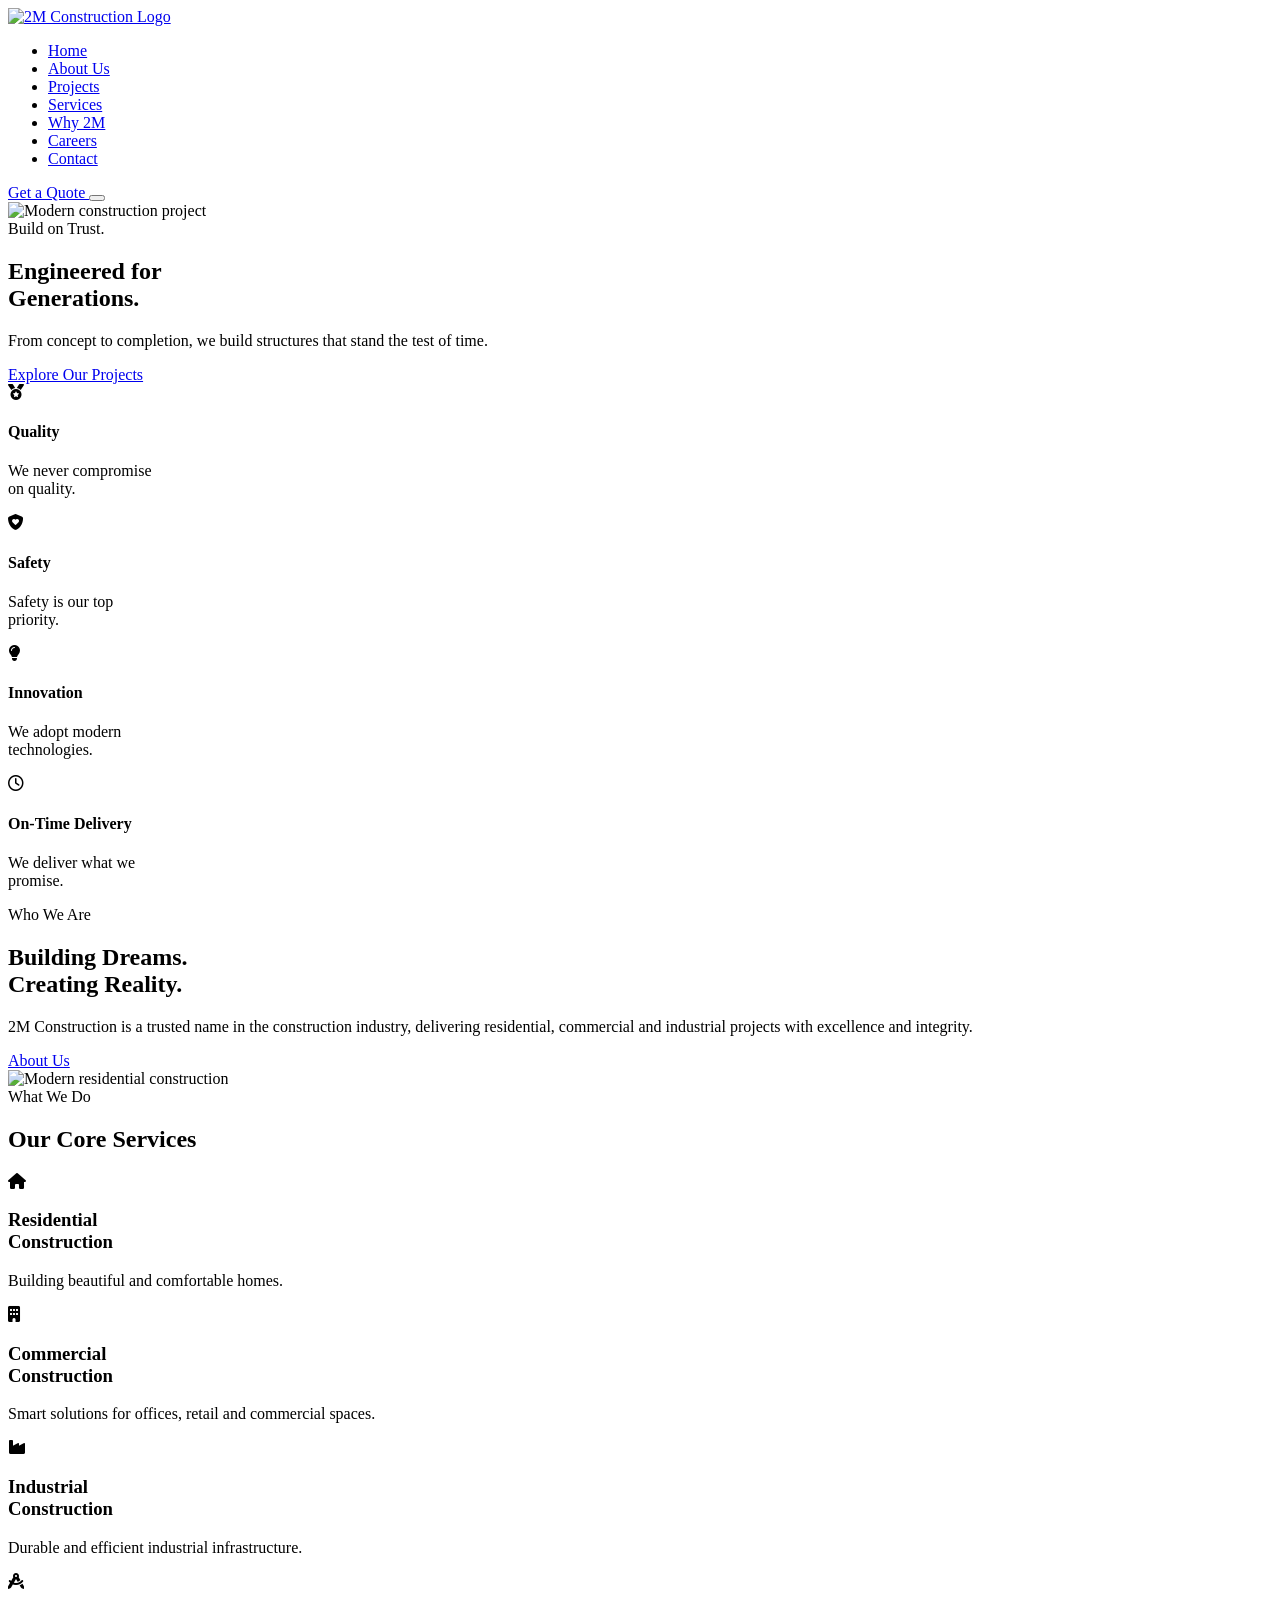
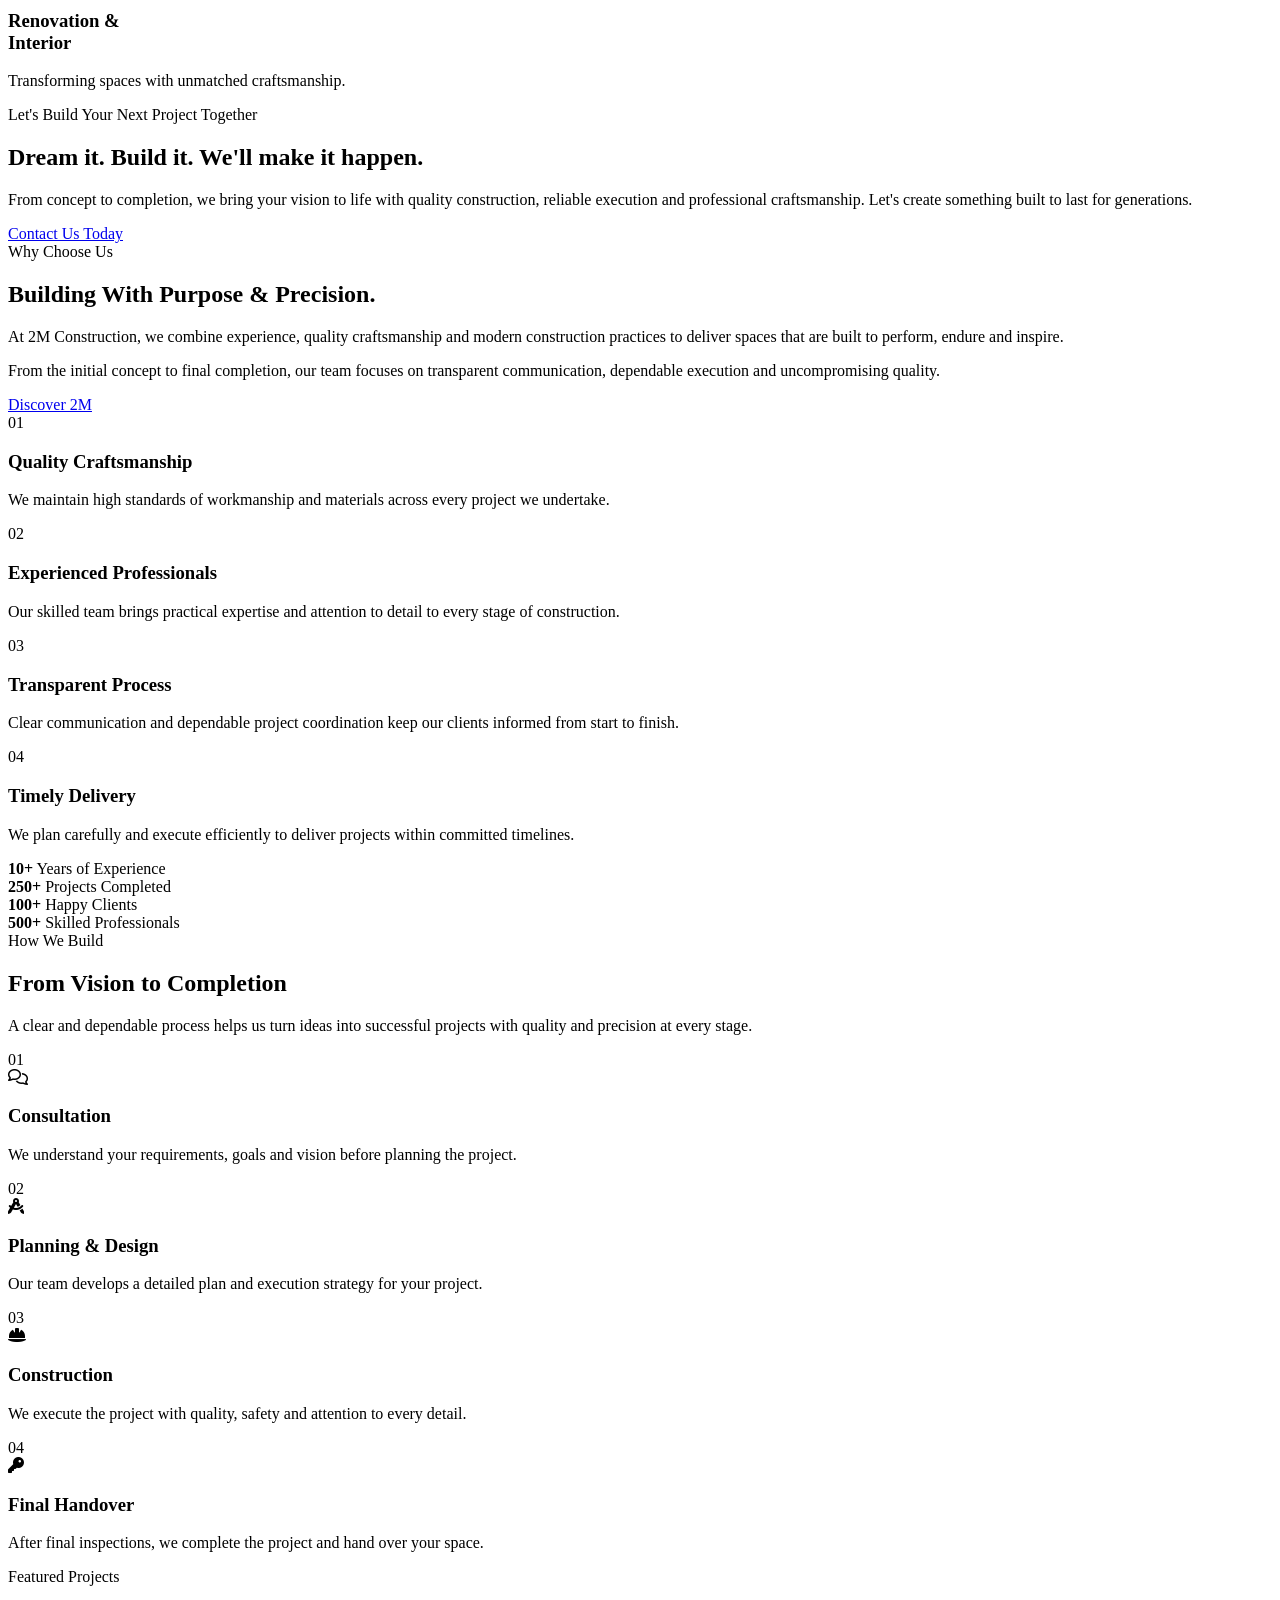
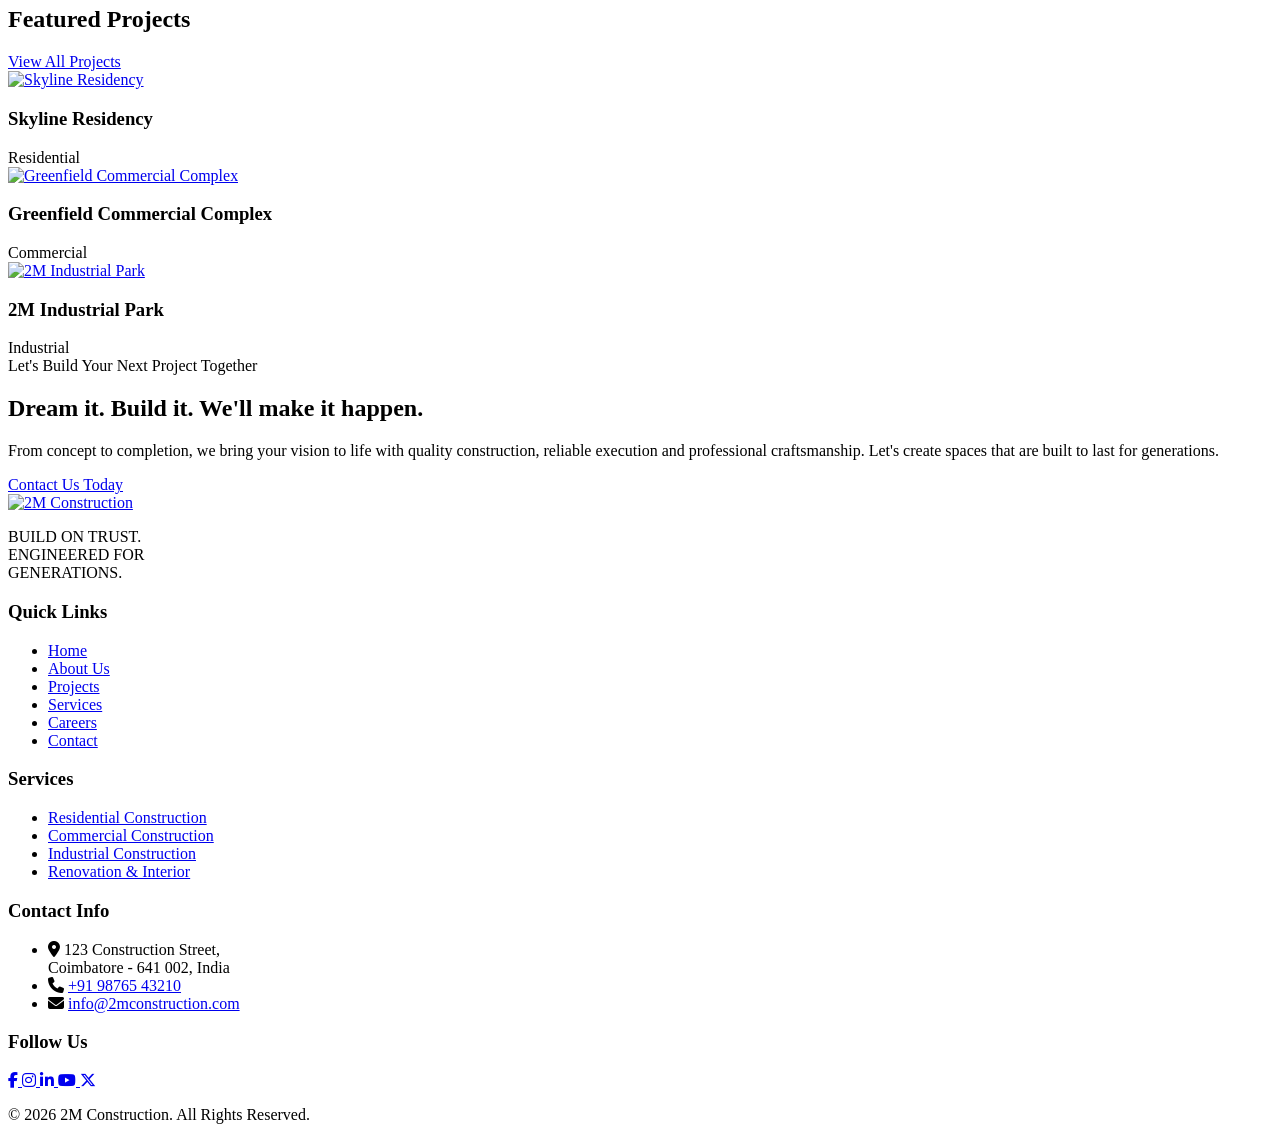
==== index.html @ 13193ca8 "Add files via upload" ====
<!DOCTYPE html>
<html lang="en">

<head>
    <meta charset="UTF-8">

    <meta name="viewport" content="width=device-width, initial-scale=1.0">

    <meta name="description" content="2M Construction - Building strong foundations for a better future.">

    <meta name="keywords"
        content="construction, residential construction, commercial construction, industrial construction">

    <meta name="author" content="2M Construction">

    <title>2M Construction</title>

    <!-- Google Font -->
    <link rel="preconnect" href="https://fonts.googleapis.com">
    <link rel="preconnect" href="https://fonts.gstatic.com" crossorigin>

    <link href="https://fonts.googleapis.com/css2?family=Manrope:wght@400;500;600;700;800&display=swap"
        rel="stylesheet">

    <link rel="icon" type="image/png" href="images/logo.png">

    <!-- Font Awesome -->
    <link rel="stylesheet" href="https://cdnjs.cloudflare.com/ajax/libs/font-awesome/6.7.2/css/all.min.css">

    <!-- Main CSS -->
    <link rel="stylesheet" href="css/style.css">

</head>

<body>

    <!-- =========================================================
     HOME HEADER
========================================================= -->

    <header class="site-header home-header" id="siteHeader">

        <div class="container header-container">

            <!-- Logo -->
            <a href="index.html" class="site-logo" aria-label="2M Construction Home">
                <img src="images/logo.png" alt="2M Construction Logo">
            </a>

            <!-- Desktop Navigation -->
            <nav class="main-navigation" aria-label="Main Navigation">

                <ul class="nav-menu">

                    <li>
                        <a href="index.html" class="active">Home</a>
                    </li>

                    <li>
                        <a href="about.html">About Us</a>
                    </li>

                    <li>
                        <a href="projects.html">Projects</a>
                    </li>

                    <li>
                        <a href="services.html">Services</a>
                    </li>

                    <li>
                        <a href="why-us.html">Why 2M</a>
                    </li>

                    <li>
                        <a href="careers.html">Careers</a>
                    </li>

                    <li>
                        <a href="contact.html">Contact</a>
                    </li>

                </ul>

            </nav>


            <!-- Header Actions -->
            <div class="header-actions">
                <a href="get-quote.html" class="header-quote-btn">
                    Get a Quote
                </a>

                <!-- Mobile Toggle -->
                <button class="menu-toggle" id="menuToggle" type="button" aria-label="Open navigation"
                    aria-expanded="false">
                    <span></span>
                    <span></span>
                    <span></span>
                </button>
            </div>

        </div>

    </header>

    <!-- =========================================================
     HOME HERO
========================================================= -->

    <section class="home-hero">

        <!-- Background Image -->
        <div class="hero-background">
            <img src="images/hero-construction.jpg" alt="Modern construction project" class="hero-bg-image">
        </div>

        <!-- Dark overlay -->
        <div class="hero-overlay"></div>


        <div class="container hero-container">

            <!-- Hero Content -->
            <div class="hero-content">

                <span class="hero-eyebrow">
                    Build on Trust.
                </span>

                <h1>
                    Engineered for<br>
                    Generations.
                </h1>

                <p>
                    From concept to completion, we build
                    structures that stand the test of time.
                </p>

                <a href="projects.html" class="btn btn-primary hero-btn">
                    Explore Our Projects
                </a>

            </div>

        </div>


        <!-- =====================================================
         TRUST FEATURES
    ====================================================== -->

        <div class="hero-features">

            <div class="container hero-features-container">

                <!-- Feature 1 -->
                <div class="hero-feature">

                    <div class="hero-feature-icon">
                        <i class="fa-solid fa-medal"></i>
                    </div>

                    <div class="hero-feature-content">

                        <h4>Quality</h4>

                        <p>
                            We never compromise<br>
                            on quality.
                        </p>

                    </div>

                </div>


                <!-- Feature 2 -->
                <div class="hero-feature">

                    <div class="hero-feature-icon">
                        <i class="fa-solid fa-shield-heart"></i>
                    </div>

                    <div class="hero-feature-content">

                        <h4>Safety</h4>

                        <p>
                            Safety is our top<br>
                            priority.
                        </p>

                    </div>

                </div>


                <!-- Feature 3 -->
                <div class="hero-feature">

                    <div class="hero-feature-icon">
                        <i class="fa-solid fa-lightbulb"></i>
                    </div>

                    <div class="hero-feature-content">

                        <h4>Innovation</h4>

                        <p>
                            We adopt modern<br>
                            technologies.
                        </p>

                    </div>

                </div>


                <!-- Feature 4 -->
                <div class="hero-feature">

                    <div class="hero-feature-icon">
                        <i class="fa-regular fa-clock"></i>
                    </div>

                    <div class="hero-feature-content">

                        <h4>On-Time Delivery</h4>

                        <p>
                            We deliver what we<br>
                            promise.
                        </p>

                    </div>

                </div>

            </div>

        </div>

    </section>

    <!-- =========================================================
     WHO WE ARE
========================================================= -->

    <section class="about-intro-section">

        <div class="container">

            <div class="about-intro-grid">

                <!-- Left Content -->
                <div class="about-intro-content">

                    <span class="about-intro-subtitle">
                        Who We Are
                    </span>

                    <h2>
                        Building Dreams.<br>
                        Creating Reality.
                    </h2>

                    <p>
                        2M Construction is a trusted name in the
                        construction industry, delivering residential,
                        commercial and industrial projects with
                        excellence and integrity.
                    </p>

                    <a href="about.html" class="btn btn-primary">
                        About Us
                    </a>

                </div>


                <!-- Right Image -->
                <div class="about-intro-image">

                    <img src="images/about-home.jpg" alt="Modern residential construction">

                </div>

            </div>

        </div>

    </section>

    <!-- =========================================================
     CORE SERVICES
========================================================= -->

    <section class="core-services-section">

        <div class="container">

            <!-- Section Heading -->
            <div class="section-heading text-center">

                <span class="subtitle">
                    What We Do
                </span>

                <h2>
                    Our Core Services
                </h2>

            </div>


            <!-- Services Grid -->
            <div class="services-grid">


                <!-- Residential -->
                <div class="service-card">

                    <div class="service-icon">
                        <i class="fa-solid fa-house"></i>
                    </div>

                    <h3>
                        Residential<br>
                        Construction
                    </h3>

                    <p>
                        Building beautiful and
                        comfortable homes.
                    </p>

                </div>


                <!-- Commercial -->
                <div class="service-card">

                    <div class="service-icon">
                        <i class="fa-solid fa-building"></i>
                    </div>

                    <h3>
                        Commercial<br>
                        Construction
                    </h3>

                    <p>
                        Smart solutions for offices,
                        retail and commercial spaces.
                    </p>

                </div>


                <!-- Industrial -->
                <div class="service-card">

                    <div class="service-icon">
                        <i class="fa-solid fa-industry"></i>
                    </div>

                    <h3>
                        Industrial<br>
                        Construction
                    </h3>

                    <p>
                        Durable and efficient
                        industrial infrastructure.
                    </p>

                </div>


                <!-- Renovation -->
                <div class="service-card">

                    <div class="service-icon">
                        <i class="fa-solid fa-compass-drafting"></i>
                    </div>

                    <h3>
                        Renovation &<br>
                        Interior
                    </h3>

                    <p>
                        Transforming spaces with
                        unmatched craftsmanship.
                    </p>

                </div>

            </div>

        </div>

    </section>

    <!-- =========================================================
     PARALLAX CTA
========================================================= -->

    <section class="project-cta-section">

        <div class="project-cta-overlay"></div>

        <div class="container project-cta-container">

            <div class="project-cta-content">

                <span class="project-cta-subtitle">
                    Let's Build Your Next Project Together
                </span>

                <h2>
                    Dream it. Build it. We'll make it happen.
                </h2>

                <p>
                    From concept to completion, we bring your vision to life
                    with quality construction, reliable execution and
                    professional craftsmanship. Let's create something
                    built to last for generations.
                </p>

                <a href="contact.html" class="btn project-cta-btn">
                    Contact Us Today
                </a>

            </div>

        </div>

    </section>


    <!-- =========================================================
     WHY CHOOSE 2M
========================================================= -->

    <section class="why-2m-section">

        <div class="container">

            <div class="why-2m-grid">

                <!-- Left Content -->
                <div class="why-2m-content">

                    <span class="section-subtitle">
                        Why Choose Us
                    </span>

                    <h2>
                        Building With
                        <span>Purpose & Precision.</span>
                    </h2>

                    <p>
                        At 2M Construction, we combine experience,
                        quality craftsmanship and modern construction
                        practices to deliver spaces that are built to
                        perform, endure and inspire.
                    </p>

                    <p>
                        From the initial concept to final completion,
                        our team focuses on transparent communication,
                        dependable execution and uncompromising quality.
                    </p>

                    <a href="about.html" class="btn btn-primary">
                        Discover 2M
                    </a>

                </div>


                <!-- Right Strengths -->
                <div class="why-2m-strengths">

                    <!-- Strength 01 -->
                    <div class="strength-item">

                        <div class="strength-number">
                            01
                        </div>

                        <div class="strength-content">

                            <h3>
                                Quality Craftsmanship
                            </h3>

                            <p>
                                We maintain high standards of
                                workmanship and materials across
                                every project we undertake.
                            </p>

                        </div>

                    </div>


                    <!-- Strength 02 -->
                    <div class="strength-item">

                        <div class="strength-number">
                            02
                        </div>

                        <div class="strength-content">

                            <h3>
                                Experienced Professionals
                            </h3>

                            <p>
                                Our skilled team brings practical
                                expertise and attention to detail
                                to every stage of construction.
                            </p>

                        </div>

                    </div>


                    <!-- Strength 03 -->
                    <div class="strength-item">

                        <div class="strength-number">
                            03
                        </div>

                        <div class="strength-content">

                            <h3>
                                Transparent Process
                            </h3>

                            <p>
                                Clear communication and dependable
                                project coordination keep our clients
                                informed from start to finish.
                            </p>

                        </div>

                    </div>


                    <!-- Strength 04 -->
                    <div class="strength-item">

                        <div class="strength-number">
                            04
                        </div>

                        <div class="strength-content">

                            <h3>
                                Timely Delivery
                            </h3>

                            <p>
                                We plan carefully and execute
                                efficiently to deliver projects
                                within committed timelines.
                            </p>

                        </div>

                    </div>

                </div>

            </div>


            <!-- Statistics -->
            <div class="why-2m-stats">

                <div class="why-stat">
                    <strong>10+</strong>
                    <span>Years of Experience</span>
                </div>

                <div class="why-stat">
                    <strong>250+</strong>
                    <span>Projects Completed</span>
                </div>

                <div class="why-stat">
                    <strong>100+</strong>
                    <span>Happy Clients</span>
                </div>

                <div class="why-stat">
                    <strong>500+</strong>
                    <span>Skilled Professionals</span>
                </div>

            </div>

        </div>

    </section>

    <!-- =========================================================
     OUR PROCESS
========================================================= -->

    <section class="our-process-section">

        <div class="container">

            <!-- Section Heading -->
            <div class="our-process-heading">

                <span class="section-subtitle">
                    How We Build
                </span>

                <h2>
                    From Vision to Completion
                </h2>

                <p>
                    A clear and dependable process helps us turn ideas
                    into successful projects with quality and precision
                    at every stage.
                </p>

            </div>


            <!-- Process Timeline -->
            <div class="process-timeline">


                <!-- Process 01 -->
                <div class="process-item">

                    <div class="process-number">
                        01
                    </div>

                    <div class="process-icon">
                        <i class="fa-regular fa-comments"></i>
                    </div>

                    <div class="process-content">

                        <h3>
                            Consultation
                        </h3>

                        <p>
                            We understand your requirements, goals
                            and vision before planning the project.
                        </p>

                    </div>

                </div>


                <!-- Process 02 -->
                <div class="process-item">

                    <div class="process-number">
                        02
                    </div>

                    <div class="process-icon">
                        <i class="fa-solid fa-compass-drafting"></i>
                    </div>

                    <div class="process-content">

                        <h3>
                            Planning &amp; Design
                        </h3>

                        <p>
                            Our team develops a detailed plan and
                            execution strategy for your project.
                        </p>

                    </div>

                </div>


                <!-- Process 03 -->
                <div class="process-item">

                    <div class="process-number">
                        03
                    </div>

                    <div class="process-icon">
                        <i class="fa-solid fa-helmet-safety"></i>
                    </div>

                    <div class="process-content">

                        <h3>
                            Construction
                        </h3>

                        <p>
                            We execute the project with quality,
                            safety and attention to every detail.
                        </p>

                    </div>

                </div>


                <!-- Process 04 -->
                <div class="process-item">

                    <div class="process-number">
                        04
                    </div>

                    <div class="process-icon">
                        <i class="fa-solid fa-key"></i>
                    </div>

                    <div class="process-content">

                        <h3>
                            Final Handover
                        </h3>

                        <p>
                            After final inspections, we complete
                            the project and hand over your space.
                        </p>

                    </div>

                </div>

            </div>

        </div>

    </section>

    <!-- =========================================================
     FEATURED PROJECTS
========================================================= -->

    <section class="featured-projects-section">

        <div class="container">

            <!-- Section Header -->
            <div class="featured-projects-header">

                <div class="featured-projects-title">

                    <span class="section-subtitle">
                        Featured Projects
                    </span>

                    <h2>
                        Featured Projects
                    </h2>

                </div>

                <a href="projects.html" class="featured-projects-link">
                    View All Projects
                </a>

            </div>


            <!-- Projects Grid -->
            <div class="featured-projects-grid">


                <!-- Project 01 -->
                <article class="project-card">

                    <a href="project-details.html" class="project-image">
                        <img src="images/project-residential.jpg" alt="Skyline Residency">
                    </a>

                    <div class="project-card-content">

                        <h3>
                            Skyline Residency
                        </h3>

                        <span>
                            Residential
                        </span>

                    </div>

                </article>


                <!-- Project 02 -->
                <article class="project-card">

                    <a href="project-details.html" class="project-image">
                        <img src="images/project-commercial.jpg" alt="Greenfield Commercial Complex">
                    </a>

                    <div class="project-card-content">

                        <h3>
                            Greenfield Commercial Complex
                        </h3>

                        <span>
                            Commercial
                        </span>

                    </div>

                </article>


                <!-- Project 03 -->
                <article class="project-card">

                    <a href="project-details.html" class="project-image">
                        <img src="images/project-industrial.jpg" alt="2M Industrial Park">
                    </a>

                    <div class="project-card-content">

                        <h3>
                            2M Industrial Park
                        </h3>

                        <span>
                            Industrial
                        </span>

                    </div>

                </article>

            </div>

        </div>

    </section>


    <!-- =========================================================
     CTA / CONTACT SECTION
========================================================= -->

    <section class="project-cta-section home-cta">

        <div class="project-cta-overlay"></div>

        <div class="container">

            <div class="project-cta-content">

                <span class="project-cta-subtitle">
                    Let's Build Your Next Project Together
                </span>

                <h2>
                    Dream it. Build it. We'll make it happen.
                </h2>

                <p>
                    From concept to completion, we bring your vision to life
                    with quality construction, reliable execution and
                    professional craftsmanship. Let's create spaces that
                    are built to last for generations.
                </p>

                <a href="contact.html" class="btn project-cta-btn">
                    Contact Us Today
                </a>

            </div>

        </div>

    </section>

    <!-- =========================================================
     FOOTER
========================================================= -->

    <footer class="site-footer">

        <div class="container">

            <div class="footer-main">

                <!-- =================================================
                 BRAND
            ================================================== -->

                <div class="footer-brand">

                    <a href="index.html" class="footer-logo">
                        <img src="images/logo-white.png" alt="2M Construction">
                    </a>

                    <p>
                        BUILD ON TRUST.<br>
                        ENGINEERED FOR<br>
                        GENERATIONS.
                    </p>

                </div>


                <!-- =================================================
                 QUICK LINKS
            ================================================== -->

                <div class="footer-column">

                    <h3>
                        Quick Links
                    </h3>

                    <ul>

                        <li>
                            <a href="index.html">
                                Home
                            </a>
                        </li>

                        <li>
                            <a href="about.html">
                                About Us
                            </a>
                        </li>

                        <li>
                            <a href="projects.html">
                                Projects
                            </a>
                        </li>

                        <li>
                            <a href="services.html">
                                Services
                            </a>
                        </li>

                        <li>
                            <a href="careers.html">
                                Careers
                            </a>
                        </li>

                        <li>
                            <a href="contact.html">
                                Contact
                            </a>
                        </li>

                    </ul>

                </div>


                <!-- =================================================
                 SERVICES
            ================================================== -->

                <div class="footer-column footer-services">

                    <h3>
                        Services
                    </h3>

                    <ul>

                        <li>
                            <a href="services.html">
                                Residential Construction
                            </a>
                        </li>

                        <li>
                            <a href="services.html">
                                Commercial Construction
                            </a>
                        </li>

                        <li>
                            <a href="services.html">
                                Industrial Construction
                            </a>
                        </li>

                        <li>
                            <a href="services.html">
                                Renovation &amp; Interior
                            </a>
                        </li>

                    </ul>

                </div>


                <!-- =================================================
                 CONTACT INFO
            ================================================== -->

                <div class="footer-column footer-contact">

                    <h3>
                        Contact Info
                    </h3>

                    <ul>

                        <li>
                            <i class="fa-solid fa-location-dot"></i>

                            <span>
                                123 Construction Street,<br>
                                Coimbatore - 641 002, India
                            </span>
                        </li>

                        <li>
                            <i class="fa-solid fa-phone"></i>

                            <a href="tel:+919876543210">
                                +91 98765 43210
                            </a>
                        </li>

                        <li>
                            <i class="fa-solid fa-envelope"></i>

                            <a href="mailto:info@2mconstruction.com">
                                info@2mconstruction.com
                            </a>
                        </li>

                    </ul>

                </div>


                <!-- =================================================
                 FOLLOW US
            ================================================== -->

                <div class="footer-column footer-follow">

                    <h3>
                        Follow Us
                    </h3>

                    <div class="footer-social-links">

                        <a href="#" aria-label="Facebook">
                            <i class="fa-brands fa-facebook-f"></i>
                        </a>

                        <a href="#" aria-label="Instagram">
                            <i class="fa-brands fa-instagram"></i>
                        </a>

                        <a href="#" aria-label="LinkedIn">
                            <i class="fa-brands fa-linkedin-in"></i>
                        </a>

                        <a href="#" aria-label="YouTube">
                            <i class="fa-brands fa-youtube"></i>
                        </a>

                        <a href="#" aria-label="X">
                            <i class="fa-brands fa-x-twitter"></i>
                        </a>

                    </div>

                </div>

            </div>


            <!-- =================================================
             COPYRIGHT
        ================================================== -->

            <div class="footer-bottom">

                <p>
                    © 2026 2M Construction. All Rights Reserved.
                </p>

            </div>

        </div>

    </footer>

    <script src="js/main.js"></script>

</body>

</html>
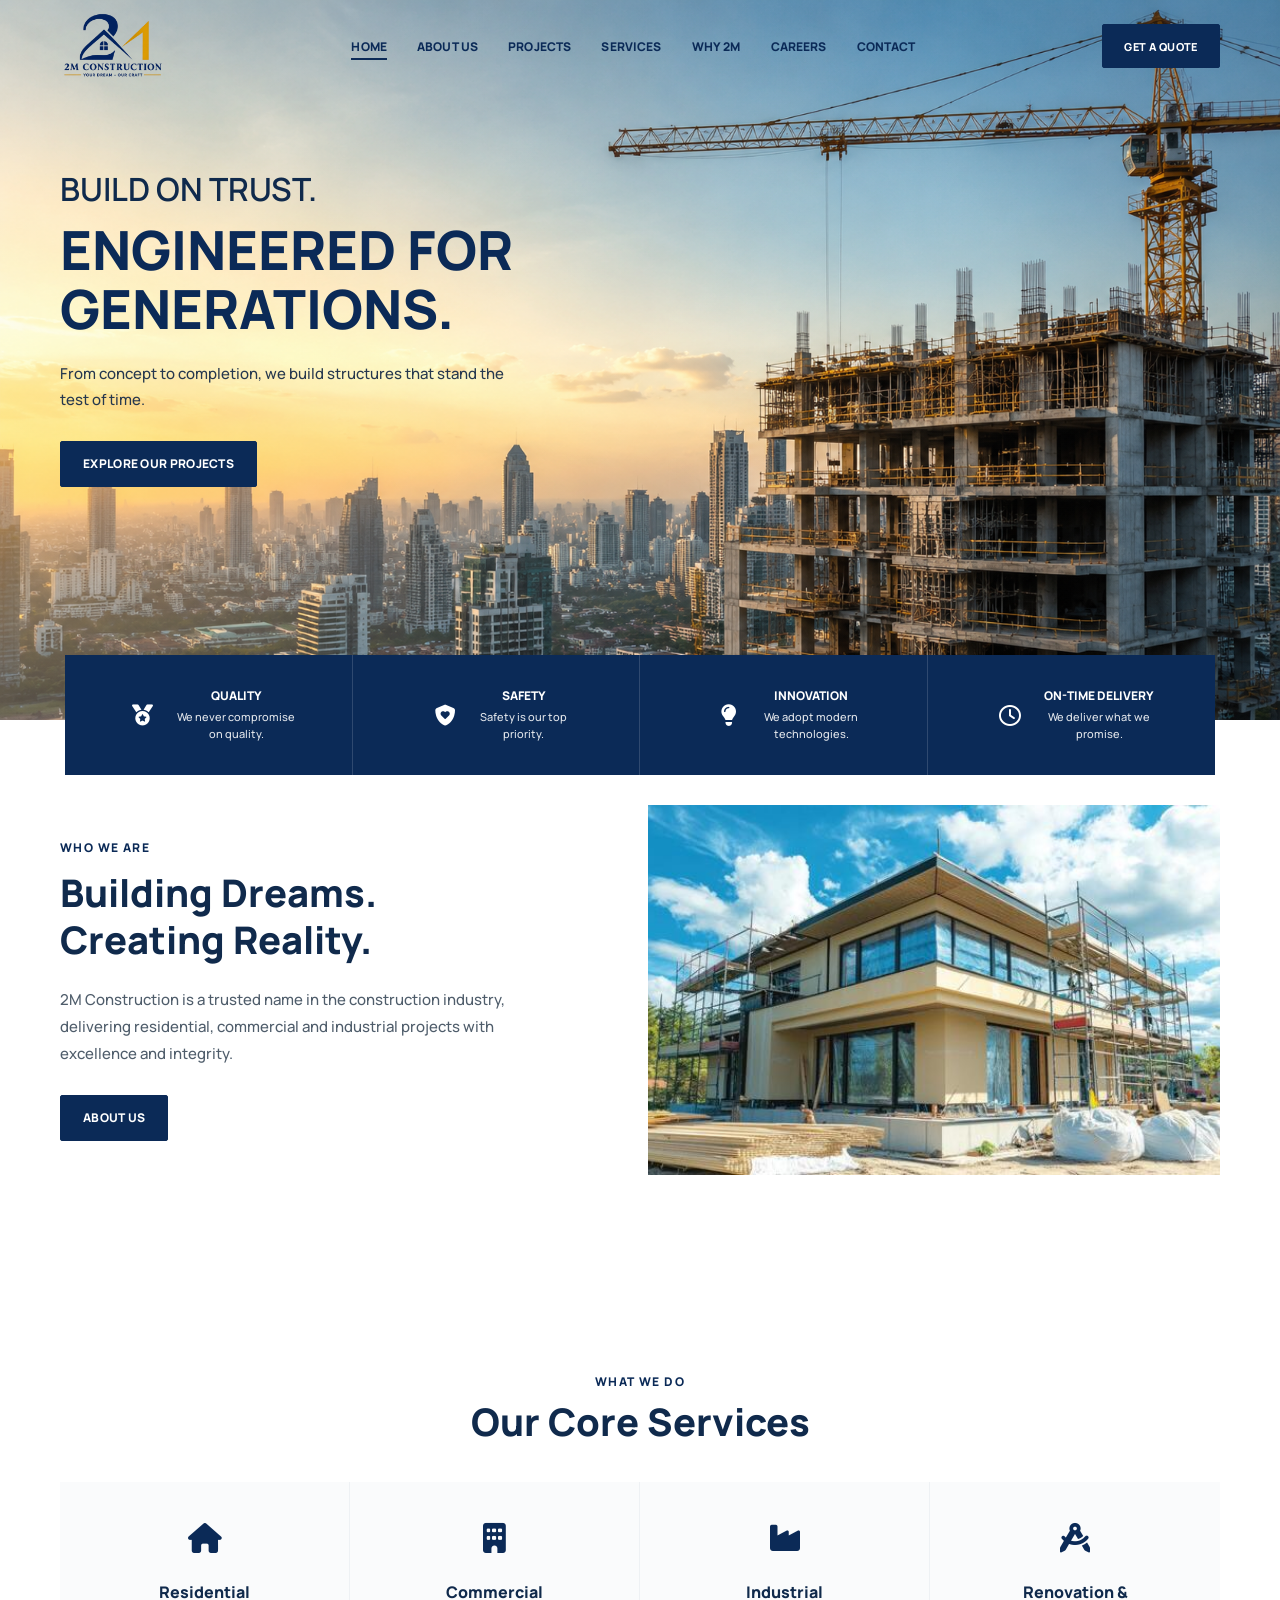
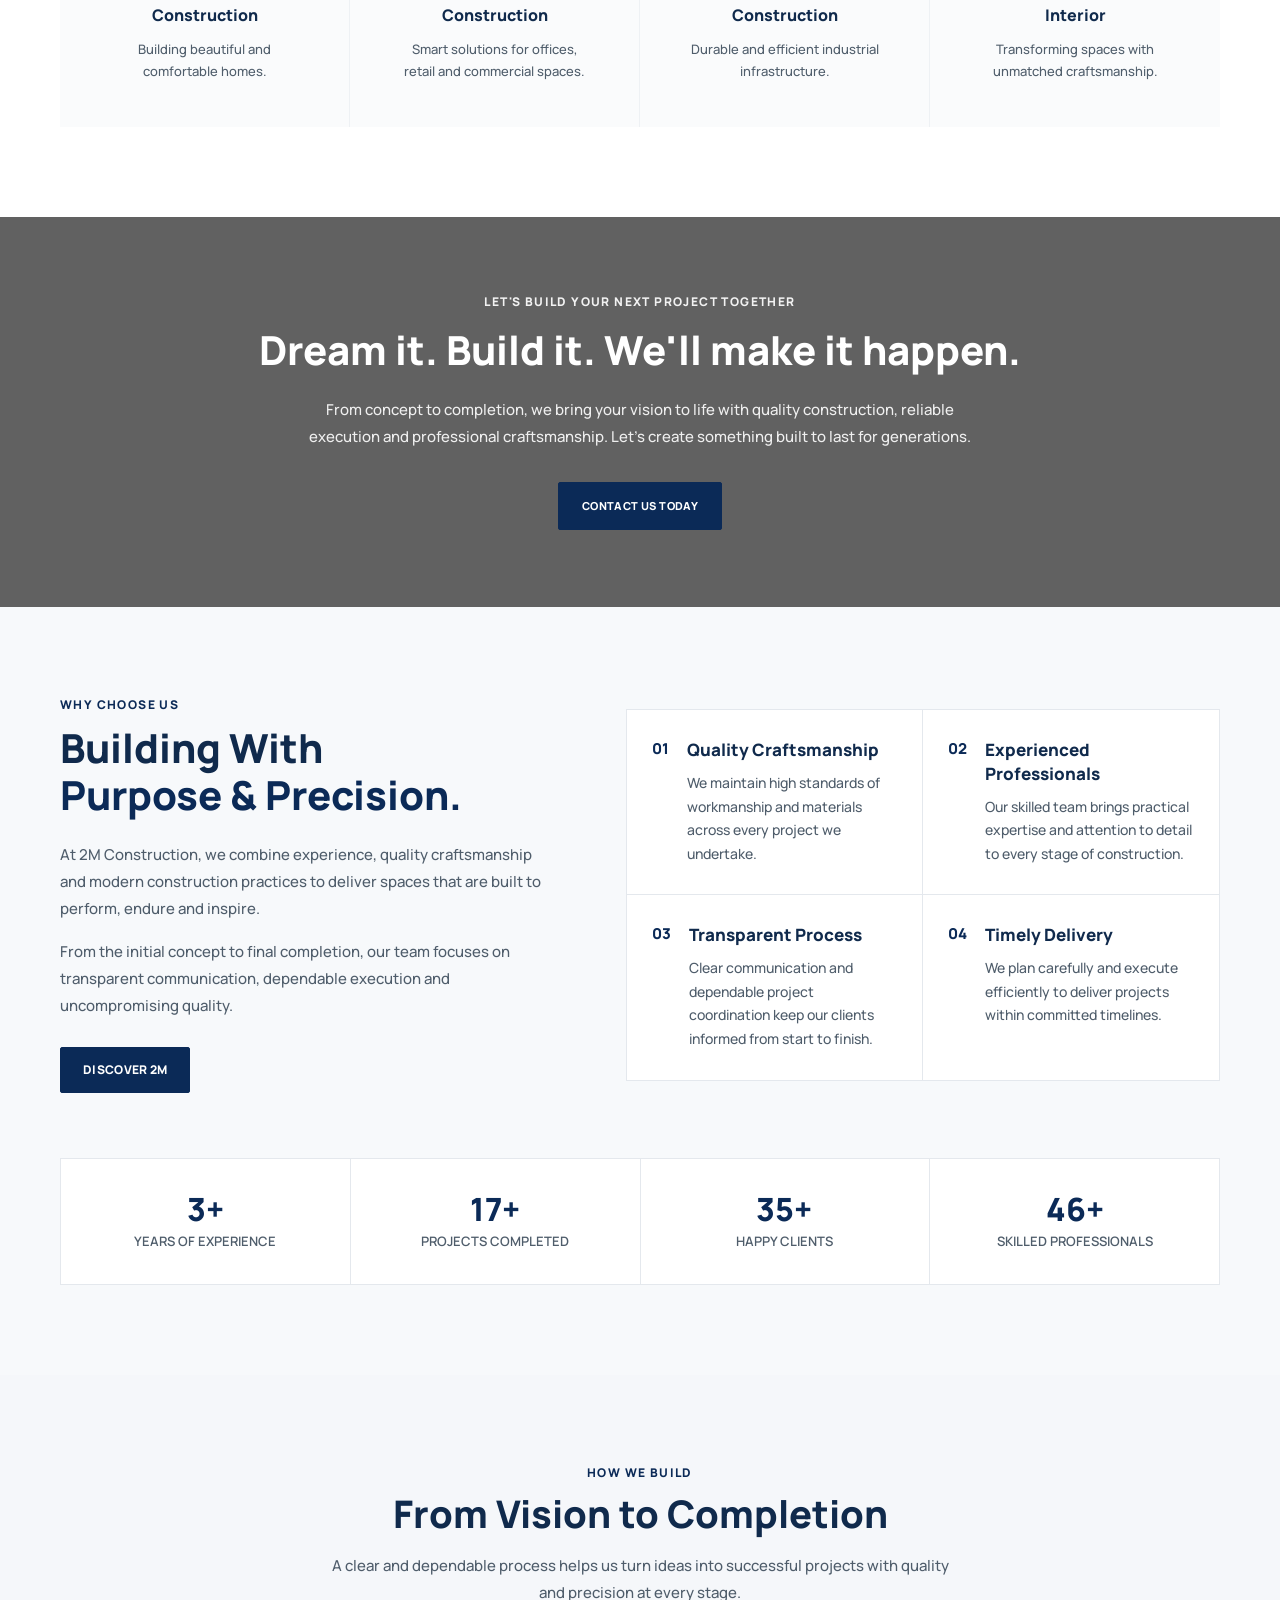
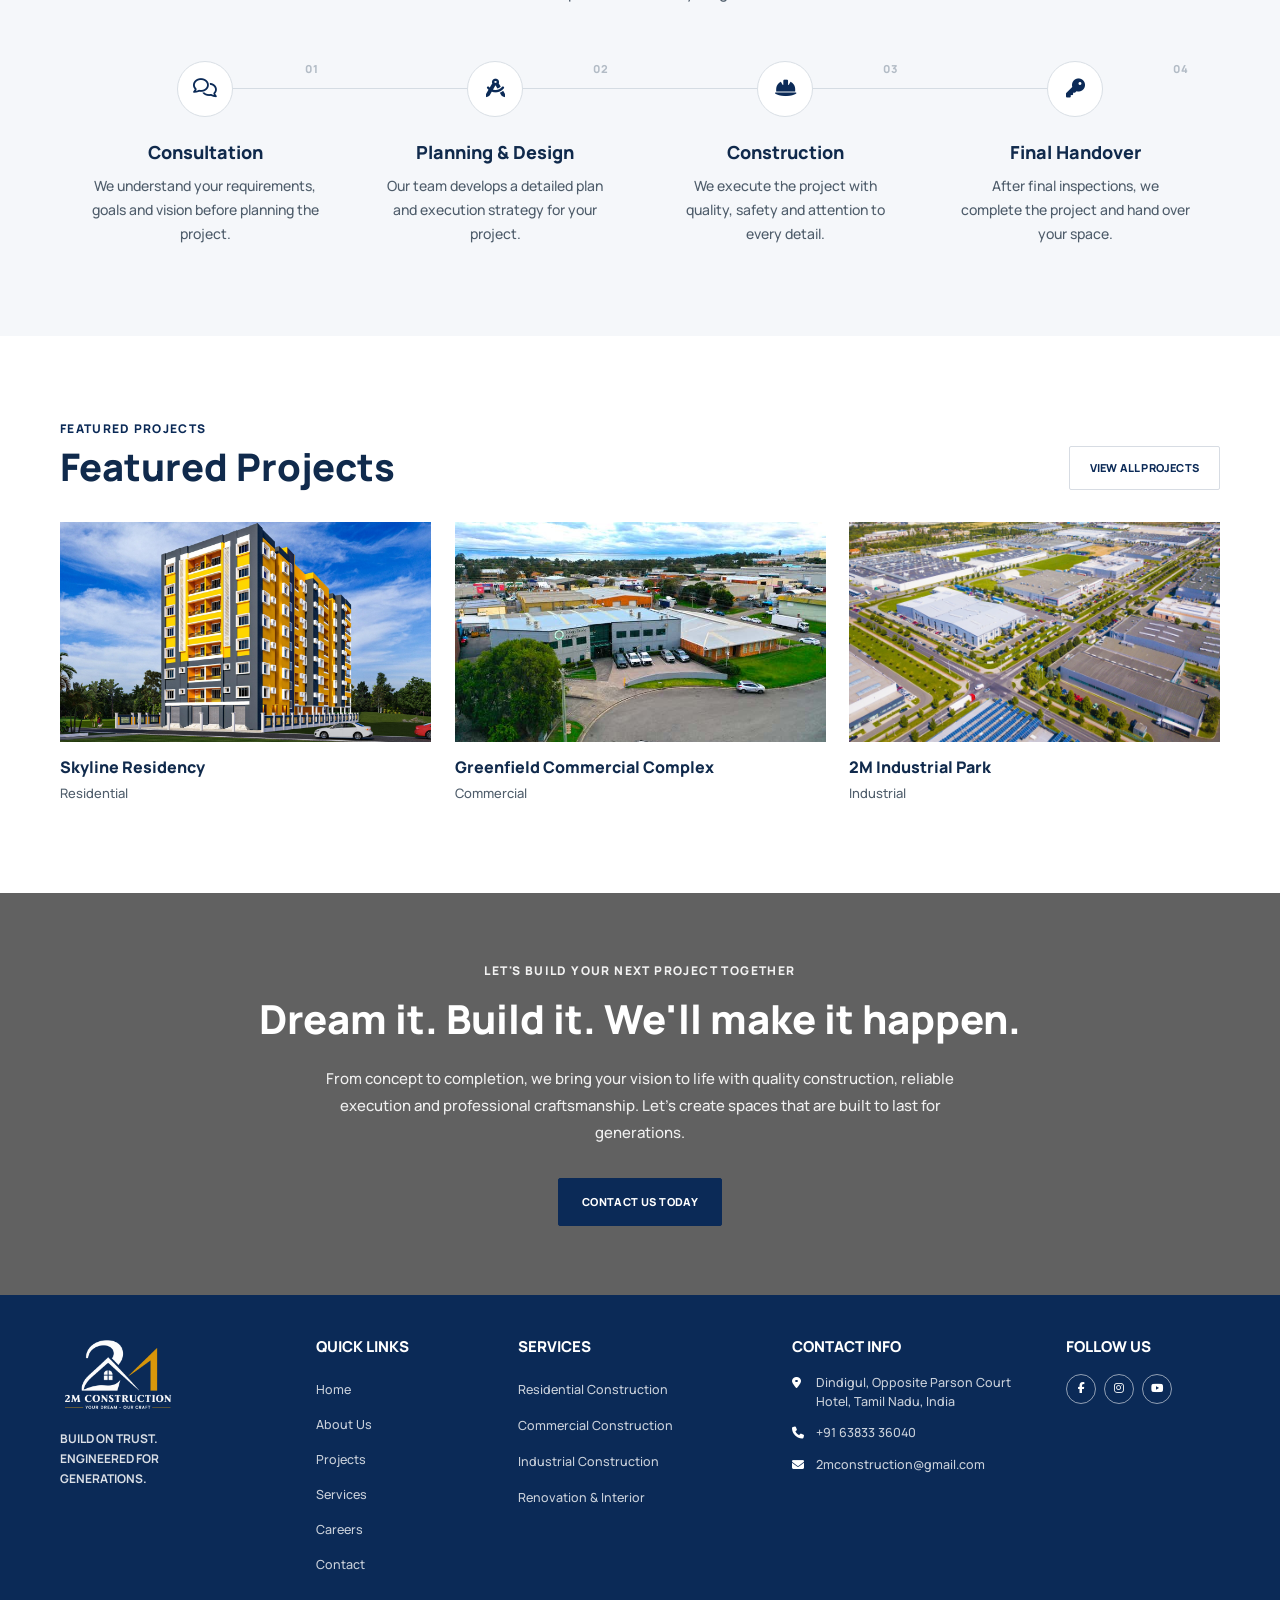
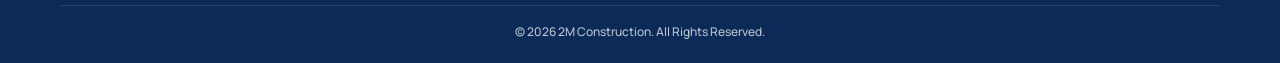
==== commit e08daff3: "Add files via upload" ====
--- a/index.html
+++ b/index.html
@@ -591,22 +591,22 @@
             <div class="why-2m-stats">
 
                 <div class="why-stat">
-                    <strong>10+</strong>
+                    <strong>5+</strong>
                     <span>Years of Experience</span>
                 </div>
 
                 <div class="why-stat">
-                    <strong>250+</strong>
+                    <strong>25+</strong>
                     <span>Projects Completed</span>
                 </div>
 
                 <div class="why-stat">
-                    <strong>100+</strong>
+                    <strong>50+</strong>
                     <span>Happy Clients</span>
                 </div>
 
                 <div class="why-stat">
-                    <strong>500+</strong>
+                    <strong>65+</strong>
                     <span>Skilled Professionals</span>
                 </div>
 
@@ -1043,8 +1043,10 @@
                             <i class="fa-solid fa-location-dot"></i>
 
                             <span>
-                                123 Construction Street,<br>
-                                Coimbatore - 641 002, India
+                                Dindigul,
+                                Opposite Parson Court Hotel,
+                                Tamil Nadu, India
+
                             </span>
                         </li>
 
@@ -1052,15 +1054,15 @@
                             <i class="fa-solid fa-phone"></i>
 
                             <a href="tel:+919876543210">
-                                +91 98765 43210
+                                +91 63833 36040
                             </a>
                         </li>
 
                         <li>
                             <i class="fa-solid fa-envelope"></i>
 
-                            <a href="mailto:info@2mconstruction.com">
-                                info@2mconstruction.com
+                            <a href="mailto:2mconstruction@gmail.com">
+                                2mconstruction@gmail.com
                             </a>
                         </li>
 
@@ -1089,18 +1091,10 @@
                             <i class="fa-brands fa-instagram"></i>
                         </a>
 
-                        <a href="#" aria-label="LinkedIn">
-                            <i class="fa-brands fa-linkedin-in"></i>
-                        </a>
-
                         <a href="#" aria-label="YouTube">
                             <i class="fa-brands fa-youtube"></i>
                         </a>
 
-                        <a href="#" aria-label="X">
-                            <i class="fa-brands fa-x-twitter"></i>
-                        </a>
-
                     </div>
 
                 </div>
--- a/css/style.css
+++ b/css/style.css
@@ -0,0 +1,22773 @@
+/* =========================================================
+   GOOGLE FONT
+========================================================= */
+
+@import url('https://fonts.googleapis.com/css2?family=Manrope:wght@400;500;600;700;800&display=swap');
+
+
+/* =========================================================
+   ROOT VARIABLES
+========================================================= */
+
+:root {
+
+    /* Brand Colors */
+    --primary-color: #0b2a57;
+    --primary-dark: #071d3d;
+    --primary-light: #123e78;
+
+    /* Secondary */
+    --secondary-color: #f4f6f8;
+    --secondary-dark: #e8edf2;
+
+    /* Text */
+    --heading-color: #102a4c;
+    --text-color: #4f5d6b;
+    --text-light: #718096;
+
+    /* Background */
+    --white: #ffffff;
+    --light-bg: #f7f8fa;
+    --border-color: #e1e6eb;
+
+    /* Typography */
+    --font-primary: 'Manrope', sans-serif;
+
+    /* Container */
+    --container-width: 1200px;
+
+    /* Section Spacing */
+    --section-padding: 90px;
+
+    /* Border Radius */
+    --radius-sm: 2px;
+    --radius-md: 4px;
+
+    /* Shadows */
+    --shadow-sm: 0 4px 15px rgba(11, 42, 87, 0.06);
+    --shadow-md: 0 10px 30px rgba(11, 42, 87, 0.10);
+
+    /* Transitions */
+    --transition: all 0.3s ease;
+}
+
+/* =========================================================
+   RESET
+========================================================= */
+
+*,
+*::before,
+*::after {
+    margin: 0;
+    padding: 0;
+    box-sizing: border-box;
+}
+
+html {
+    scroll-behavior: smooth;
+}
+
+body {
+    font-family: var(--font-primary);
+    font-size: 16px;
+    font-weight: 400;
+    line-height: 1.75;
+    color: var(--text-color);
+    background-color: var(--white);
+    overflow-x: hidden;
+}
+
+img {
+    max-width: 100%;
+    height: auto;
+    display: block;
+}
+
+a {
+    text-decoration: none;
+    color: inherit;
+    transition: var(--transition);
+}
+
+button,
+input,
+textarea,
+select {
+    font-family: inherit;
+}
+
+button {
+    border: none;
+    cursor: pointer;
+}
+
+ul,
+ol {
+    list-style: none;
+}
+
+/* =========================================================
+   GLOBAL CONTAINER
+========================================================= */
+
+.container {
+    width: 100%;
+    max-width: var(--container-width);
+    margin: 0 auto;
+    padding-left: 20px;
+    padding-right: 20px;
+}
+
+.container-fluid {
+    width: 100%;
+    padding-left: 30px;
+    padding-right: 30px;
+}
+
+/* =========================================================
+   SECTION
+========================================================= */
+
+.section {
+    padding: var(--section-padding) 0;
+}
+
+.section-sm {
+    padding: 60px 0;
+}
+
+.section-lg {
+    padding: 110px 0;
+}
+
+.section-light {
+    background-color: var(--light-bg);
+}
+
+.section-white {
+    background-color: var(--white);
+}
+
+.section-dark {
+    background-color: var(--primary-color);
+}
+
+/* =========================================================
+   SECTION HEADING
+========================================================= */
+
+.section-heading {
+    max-width: 700px;
+    margin-bottom: 45px;
+}
+
+.section-heading.text-center {
+    margin-left: auto;
+    margin-right: auto;
+    text-align: center;
+}
+
+.section-heading .subtitle {
+    display: block;
+    margin-bottom: 12px;
+
+    font-size: 12px;
+    font-weight: 800;
+    line-height: 1.4;
+
+    letter-spacing: 1.5px;
+    text-transform: uppercase;
+
+    color: var(--primary-color);
+}
+
+.section-heading h2 {
+    margin-bottom: 18px;
+
+    font-size: 40px;
+    font-weight: 800;
+    line-height: 1.25;
+
+    color: var(--heading-color);
+}
+
+.section-heading p {
+    max-width: 650px;
+
+    font-size: 15px;
+    font-weight: 400;
+    line-height: 1.8;
+
+    color: var(--text-color);
+}
+
+/* =========================================================
+   REVEAL ANIMATIONS
+========================================================= */
+
+.js-enabled .reveal-item {
+    opacity: 0;
+    transition-property: opacity, transform;
+    transition-duration: 0.65s, 0.75s;
+    transition-timing-function: ease, cubic-bezier(0.22, 1, 0.36, 1);
+    transition-delay: var(--reveal-delay, 0ms);
+    will-change: opacity, transform;
+}
+
+.js-enabled .reveal-up {
+    transform: translate3d(0, 18px, 0);
+}
+
+.js-enabled .reveal-right {
+    transform: translate3d(18px, 0, 0);
+}
+
+.js-enabled .reveal-left {
+    transform: translate3d(-18px, 0, 0);
+}
+
+.js-enabled .reveal-fade {
+    transform: none;
+}
+
+.js-enabled .reveal-visible {
+    opacity: 1;
+    transform: translate3d(0, 0, 0);
+}
+
+@media (prefers-reduced-motion: reduce) {
+
+    html {
+        scroll-behavior: auto;
+    }
+
+    .js-enabled .reveal-item {
+        opacity: 1;
+        transform: none;
+        transition: none;
+        will-change: auto;
+    }
+
+}
+
+html {
+    scroll-behavior: smooth;
+}
+
+/* =========================================================
+   TYPOGRAPHY
+========================================================= */
+
+h1,
+h2,
+h3,
+h4,
+h5,
+h6 {
+    margin: 0;
+    font-family: var(--font-primary);
+    color: var(--heading-color);
+}
+
+h1 {
+    font-size: 54px;
+    font-weight: 800;
+    line-height: 1.12;
+}
+
+h2 {
+    font-size: 40px;
+    font-weight: 800;
+    line-height: 1.25;
+}
+
+h3 {
+    font-size: 26px;
+    font-weight: 700;
+    line-height: 1.35;
+}
+
+h4 {
+    font-size: 19px;
+    font-weight: 700;
+    line-height: 1.4;
+}
+
+h5 {
+    font-size: 17px;
+    font-weight: 700;
+    line-height: 1.4;
+}
+
+h6 {
+    font-size: 14px;
+    font-weight: 700;
+    line-height: 1.5;
+}
+
+p {
+    margin-bottom: 15px;
+    font-size: 15px;
+    line-height: 1.8;
+    color: var(--text-color);
+}
+
+/* =========================================================
+   BUTTONS
+========================================================= */
+
+.btn {
+    display: inline-flex;
+    align-items: center;
+    justify-content: center;
+    gap: 8px;
+
+    min-height: 46px;
+    padding: 0 22px;
+
+    border: 1px solid transparent;
+    border-radius: var(--radius-sm);
+
+    font-size: 12px;
+    font-weight: 800;
+    line-height: 1;
+    letter-spacing: 0.3px;
+
+    text-transform: uppercase;
+
+    transition: var(--transition);
+}
+
+.btn-primary {
+    color: var(--white);
+    background-color: var(--primary-color);
+    border-color: var(--primary-color);
+}
+
+.btn-primary:hover {
+    color: var(--white);
+    background-color: var(--primary-dark);
+    border-color: var(--primary-dark);
+    transform: translateY(-2px);
+}
+
+.btn-secondary {
+    color: var(--primary-color);
+    background-color: transparent;
+    border-color: var(--primary-color);
+}
+
+.btn-secondary:hover {
+    color: var(--white);
+    background-color: var(--primary-color);
+    border-color: var(--primary-color);
+    transform: translateY(-2px);
+}
+
+.btn-white {
+    color: var(--primary-color);
+    background-color: var(--white);
+    border-color: var(--white);
+}
+
+.btn-white:hover {
+    color: var(--white);
+    background-color: transparent;
+    border-color: var(--white);
+}
+
+/* =========================================================
+   UTILITIES
+========================================================= */
+
+.text-center {
+    text-align: center;
+}
+
+.text-left {
+    text-align: left;
+}
+
+.text-right {
+    text-align: right;
+}
+
+.d-flex {
+    display: flex;
+}
+
+.align-center {
+    align-items: center;
+}
+
+.justify-center {
+    justify-content: center;
+}
+
+.justify-between {
+    justify-content: space-between;
+}
+
+.w-100 {
+    width: 100%;
+}
+
+.mt-1 {
+    margin-top: 10px;
+}
+
+.mt-2 {
+    margin-top: 20px;
+}
+
+.mt-3 {
+    margin-top: 30px;
+}
+
+.mb-1 {
+    margin-bottom: 10px;
+}
+
+.mb-2 {
+    margin-bottom: 20px;
+}
+
+.mb-3 {
+    margin-bottom: 30px;
+}
+
+/* =========================================================
+   IMAGE
+========================================================= */
+
+.image-wrapper {
+    overflow: hidden;
+}
+
+.image-wrapper img {
+    width: 100%;
+    height: 100%;
+    object-fit: cover;
+    transition: transform 0.5s ease;
+}
+
+.image-wrapper:hover img {
+    transform: scale(1.04);
+}
+
+/* =========================================================
+   CARDS
+========================================================= */
+
+.card {
+    background-color: var(--white);
+    border: 1px solid var(--border-color);
+    border-radius: var(--radius-sm);
+    box-shadow: var(--shadow-sm);
+    transition: var(--transition);
+}
+
+.card:hover {
+    transform: translateY(-5px);
+    box-shadow: var(--shadow-md);
+}
+
+/* =========================================================
+   DARK CTA
+========================================================= */
+
+.dark-section {
+    position: relative;
+    background-color: var(--primary-color);
+    color: var(--white);
+}
+
+.dark-section h2,
+.dark-section h3,
+.dark-section h4 {
+    color: var(--white);
+}
+
+.dark-section p {
+    color: rgba(255, 255, 255, 0.78);
+}
+
+/* =========================================================
+   RESPONSIVE TYPOGRAPHY
+========================================================= */
+
+@media (max-width: 1199px) {
+
+    :root {
+        --section-padding: 80px;
+    }
+
+    h1 {
+        font-size: 48px;
+    }
+
+    h2 {
+        font-size: 32px;
+    }
+
+    .section-heading h2 {
+        font-size: 32px;
+    }
+}
+
+
+@media (max-width: 991px) {
+
+    :root {
+        --section-padding: 70px;
+    }
+
+    .container {
+        padding-left: 18px;
+        padding-right: 18px;
+    }
+
+    h1 {
+        font-size: 42px;
+    }
+
+    h2 {
+        font-size: 30px;
+    }
+
+    h3 {
+        font-size: 22px;
+    }
+
+    .section-heading h2 {
+        font-size: 30px;
+    }
+}
+
+
+@media (max-width: 767px) {
+
+    :root {
+        --section-padding: 60px;
+    }
+
+    body {
+        font-size: 14px;
+    }
+
+    .container {
+        padding-left: 16px;
+        padding-right: 16px;
+    }
+
+    h1 {
+        font-size: 34px;
+        line-height: 1.2;
+    }
+
+    h2 {
+        font-size: 28px;
+    }
+
+    h3 {
+        font-size: 21px;
+    }
+
+    h4 {
+        font-size: 18px;
+    }
+
+    p {
+        font-size: 14px;
+        line-height: 1.75;
+    }
+
+    .section-heading {
+        margin-bottom: 35px;
+    }
+
+    .section-heading h2 {
+        font-size: 28px;
+    }
+
+    .section-heading p {
+        font-size: 14px;
+    }
+
+    .btn {
+        min-height: 44px;
+        padding: 0 18px;
+        font-size: 11px;
+    }
+}
+
+
+@media (max-width: 480px) {
+
+    :root {
+        --section-padding: 50px;
+    }
+
+    h1 {
+        font-size: 30px;
+    }
+
+    h2 {
+        font-size: 25px;
+    }
+
+    .section-heading h2 {
+        font-size: 25px;
+    }
+}
+
+/*****************************************************Header*********************************************/
+
+/* =========================================================
+   HEADER
+========================================================= */
+
+.site-header {
+    position: relative;
+    width: 100%;
+    z-index: 1000;
+}
+
+.home-header {
+    position: fixed;
+
+    top: 0;
+    left: 0;
+
+    width: 100%;
+
+    z-index: 9999;
+
+    background-color: transparent;
+
+    transition:
+        background-color 0.3s ease,
+        box-shadow 0.3s ease;
+}
+
+
+.home-header.scrolled {
+    background-color: #ffffff;
+
+    box-shadow: 0 4px 18px rgba(0, 0, 0, 0.08);
+}
+
+/* =========================================================
+   INNER PAGE HEADER
+   ABOUT / PROJECTS / SERVICES / CONTACT etc.
+========================================================= */
+
+.inner-page-header {
+    position: fixed;
+
+    top: 0;
+    left: 0;
+
+    width: 100%;
+
+    z-index: 9999;
+
+    background-color: #ffffff;
+
+    box-shadow: 0 2px 12px rgba(0, 0, 0, 0.06);
+}
+
+
+
+/* =========================================================
+   HEADER CONTAINER
+========================================================= */
+
+.header-container {
+    min-height: 88px;
+    padding-top: 0;
+    padding-bottom: 0;
+
+    display: grid;
+    grid-template-columns: auto minmax(0, 1fr) auto;
+    align-items: center;
+    justify-items: stretch;
+
+    gap: 20px;
+}
+
+.header-actions {
+    display: flex;
+    align-items: center;
+    justify-content: flex-end;
+    gap: 12px;
+}
+
+
+/* =========================================================
+   LOGO
+========================================================= */
+
+.site-logo {
+    width: 105px;
+    min-width: 105px;
+
+    display: flex;
+    align-items: center;
+
+    color: var(--primary-color);
+    line-height: 0;
+}
+
+.logo-svg {
+    width: 95px;
+    height: 95px;
+    display: block;
+}
+
+
+/* =========================================================
+   CENTER NAVIGATION
+========================================================= */
+
+.main-navigation {
+    display: flex;
+    align-items: center;
+    justify-content: center;
+    justify-self: center;
+    margin: 0;
+    width: 100%;
+}
+
+.nav-menu {
+    display: flex;
+    align-items: center;
+    justify-content: center;
+    flex-wrap: nowrap;
+    gap: 30px;
+}
+
+.nav-menu li {
+    position: relative;
+}
+
+.nav-menu a {
+    position: relative;
+
+    display: inline-flex;
+    align-items: center;
+
+    padding: 8px 0;
+
+    color: var(--primary-color);
+
+    font-size: 12px;
+    font-weight: 800;
+
+    line-height: 1;
+    letter-spacing: 0.15px;
+
+    text-transform: uppercase;
+    white-space: nowrap;
+}
+
+
+/* Underline */
+
+.nav-menu a::after {
+    content: "";
+
+    position: absolute;
+    left: 0;
+    bottom: 1px;
+
+    width: 0;
+    height: 2px;
+
+    background-color: var(--primary-color);
+
+    transition: width 0.3s ease;
+}
+
+.nav-menu a:hover::after,
+.nav-menu a.active::after {
+    width: 100%;
+}
+
+
+/* =========================================================
+   QUOTE BUTTON
+========================================================= */
+
+.header-quote-btn {
+    justify-self: end;
+
+    width: 118px;
+    min-height: 44px;
+
+    display: inline-flex;
+    align-items: center;
+    justify-content: center;
+
+    padding: 0 16px;
+
+    color: var(--white);
+    background-color: var(--primary-color);
+
+    border: 1px solid var(--primary-color);
+    border-radius: 2px;
+
+    font-size: 11px;
+    font-weight: 800;
+
+    line-height: 1;
+    letter-spacing: 0.3px;
+
+    text-transform: uppercase;
+
+    transition: var(--transition);
+}
+
+.header-quote-btn:hover {
+    color: var(--primary-color);
+    background-color: var(--white);
+    border-color: var(--white);
+}
+
+.home-header.scrolled .header-quote-btn:hover,
+.inner-page-header .header-quote-btn:hover {
+    color: var(--primary-color);
+    background-color: var(--white);
+    border: 1px solid var(--primary-color);
+}
+
+
+/* =========================================================
+   MOBILE MENU TOGGLE
+========================================================= */
+
+.menu-toggle {
+    width: 44px;
+    height: 44px;
+
+    display: none;
+
+    flex-direction: column;
+    align-items: center;
+    justify-content: center;
+
+    gap: 5px;
+
+    background-color: var(--primary-color);
+
+    border-radius: 2px;
+}
+
+.menu-toggle span {
+    width: 20px;
+    height: 2px;
+
+    display: block;
+
+    background-color: var(--white);
+
+    transition: var(--transition);
+}
+
+
+/* =========================================================
+   MOBILE MENU ACTIVE STATE
+========================================================= */
+
+.menu-toggle.active span:nth-child(1) {
+    transform: translateY(7px) rotate(45deg);
+}
+
+.menu-toggle.active span:nth-child(2) {
+    opacity: 0;
+}
+
+.menu-toggle.active span:nth-child(3) {
+    transform: translateY(-7px) rotate(-45deg);
+}
+
+/* =========================================================
+   LOGO IMAGE
+========================================================= */
+
+.site-logo {
+    width: 105px;
+    min-width: 105px;
+
+    display: flex;
+    align-items: center;
+
+    line-height: 0;
+}
+
+.site-logo img {
+    width: 105px;
+    height: 92px;
+
+    display: block;
+
+    object-fit: contain;
+}
+
+/* =========================================================
+   HEADER RESPONSIVE
+========================================================= */
+
+@media (max-width: 1199px) {
+
+    .header-container {
+        min-height: 82px;
+
+        grid-template-columns: auto 1fr auto;
+
+        gap: 16px;
+    }
+
+    .nav-menu {
+        gap: 24px;
+    }
+
+    .nav-menu a {
+        font-size: 11px;
+    }
+
+    .header-quote-btn {
+        width: 110px;
+        min-height: 42px;
+
+        font-size: 10px;
+    }
+
+    .site-logo {
+        width: 100px;
+        min-width: 100px;
+    }
+
+    .logo-svg {
+        width: 90px;
+        height: 90px;
+    }
+}
+
+
+/* =========================================================
+   TABLET
+========================================================= */
+
+@media (max-width: 991px) {
+
+    .header-container {
+        min-height: 78px;
+
+        display: flex;
+        align-items: center;
+        justify-content: space-between;
+
+        gap: 10px;
+    }
+
+    .main-navigation {
+        display: none;
+    }
+
+    .header-actions {
+        margin-left: auto;
+        display: flex;
+        align-items: center;
+        gap: 10px;
+    }
+
+    .header-quote-btn {
+        width: auto;
+        min-width: 104px;
+        margin-left: 0;
+        margin-right: 0;
+    }
+
+    .menu-toggle {
+        display: flex;
+    }
+
+    .site-logo {
+        width: 95px;
+        min-width: 95px;
+    }
+
+    .logo-svg {
+        width: 85px;
+        height: 85px;
+    }
+
+
+    /* Mobile / Tablet Navigation */
+
+    .main-navigation.mobile-open {
+        position: absolute;
+
+        top: calc(100% + 1px);
+        left: 18px;
+        right: 18px;
+
+        display: block;
+
+        padding: 12px 20px;
+
+        background-color: var(--white);
+
+        box-shadow: var(--shadow-md);
+    }
+
+    .main-navigation.mobile-open .nav-menu {
+        display: flex;
+        flex-direction: column;
+        align-items: stretch;
+
+        gap: 0;
+    }
+
+    .main-navigation.mobile-open .nav-menu li {
+        width: 100%;
+    }
+
+    .main-navigation.mobile-open .nav-menu a {
+        width: 100%;
+
+        padding: 14px 0;
+
+        color: var(--heading-color);
+
+        font-size: 11px;
+    }
+
+    .main-navigation.mobile-open .nav-menu a.active {
+        color: var(--primary-color);
+    }
+
+    .main-navigation.mobile-open .nav-menu a::after {
+        display: none;
+    }
+
+    .main-navigation.mobile-open .nav-menu li+li {
+        border-top: 1px solid var(--border-color);
+    }
+}
+
+
+/* =========================================================
+   MOBILE
+========================================================= */
+
+@media (max-width: 767px) {
+
+    .header-container {
+        min-height: 72px;
+
+        padding-left: 16px;
+        padding-right: 16px;
+
+        gap: 10px;
+    }
+
+    .site-logo {
+        width: 85px;
+        min-width: 85px;
+    }
+
+    .logo-svg {
+        width: 76px;
+        height: 76px;
+    }
+
+    .header-quote-btn {
+        min-width: auto;
+        min-height: 40px;
+
+        padding: 0 13px;
+
+        font-size: 9px;
+    }
+
+    .menu-toggle {
+        width: 40px;
+        height: 40px;
+    }
+
+    .main-navigation.mobile-open {
+        left: 16px;
+        right: 16px;
+    }
+}
+
+
+/* =========================================================
+   SMALL MOBILE
+========================================================= */
+
+@media (max-width: 480px) {
+
+    .header-container {
+        min-height: 68px;
+    }
+
+    .site-logo {
+        width: 76px;
+        min-width: 76px;
+    }
+
+    .logo-svg {
+        width: 68px;
+        height: 68px;
+    }
+
+    .header-quote-btn {
+        min-height: 38px;
+        padding: 0 10px;
+
+        font-size: 8px;
+    }
+
+    .menu-toggle {
+        width: 38px;
+        height: 38px;
+    }
+}
+
+/******************************************************Home Page*******************************************/
+
+/* =========================================================
+   HOME HERO
+========================================================= */
+
+.home-hero {
+    position: relative;
+    width: 100%;
+
+    min-height: 720px;
+
+    display: flex;
+    align-items: center;
+
+    /* IMPORTANT */
+    overflow: visible;
+
+    background-color: #dfe5ec;
+}
+
+/* =========================================================
+   HERO BACKGROUND
+========================================================= */
+
+.hero-background {
+    position: absolute;
+    inset: 0;
+
+    width: 100%;
+    height: 100%;
+
+    z-index: 0;
+}
+
+.hero-bg-image {
+    width: 100%;
+    height: 100%;
+
+    display: block;
+
+    object-fit: cover;
+    object-position: center center;
+}
+
+
+/* =========================================================
+   HERO OVERLAY
+========================================================= */
+
+.hero-overlay {
+    position: absolute;
+    inset: 0;
+
+    z-index: 1;
+
+    /*
+       Very light overlay because the reference
+       keeps the hero bright.
+    */
+    background:
+        linear-gradient(90deg,
+            rgba(255, 255, 255, 0.18) 0%,
+            rgba(255, 255, 255, 0.02) 55%,
+            rgba(0, 0, 0, 0.08) 100%);
+}
+
+
+/* =========================================================
+   HERO CONTAINER
+========================================================= */
+
+.hero-container {
+    position: relative;
+
+    z-index: 2;
+
+    width: 100%;
+
+    display: flex;
+    align-items: flex-start;
+
+    min-height: 720px;
+    padding-top: 140px;
+}
+
+
+/* =========================================================
+   HERO CONTENT
+========================================================= */
+
+.hero-content {
+    width: 55%;
+    max-width: 620px;
+
+    padding-top: 30px;
+    padding-bottom: 0;
+}
+
+
+/* Small heading */
+
+.hero-eyebrow {
+    display: block;
+
+    margin-bottom: 12px;
+
+    color: var(--heading-color);
+
+    font-size: 32px;
+    font-weight: 600;
+
+    line-height: 1.2;
+
+    text-transform: uppercase;
+}
+
+
+/* Main heading */
+
+.hero-content h1 {
+    margin-bottom: 24px;
+
+    color: var(--primary-color);
+
+    font-size: 54px;
+    font-weight: 800;
+
+    line-height: 1.08;
+
+    text-transform: uppercase;
+}
+
+
+/* Description */
+
+.hero-content p {
+    max-width: 470px;
+
+    margin-bottom: 28px;
+
+    color: #26384e;
+
+    font-size: 15px;
+    font-weight: 500;
+
+    line-height: 1.72;
+}
+
+
+/* Hero button */
+
+.hero-btn {
+    min-width: 160px;
+    min-height: 46px;
+    padding: 0 22px;
+    font-size: 12px;
+}
+
+
+/* =========================================================
+   TRUST FEATURES - OVERLAPPING STRIP
+========================================================= */
+
+.hero-features {
+    position: absolute;
+
+    left: 50%;
+    bottom: -55px;
+
+    z-index: 10;
+
+    width: min(100% - 80px, 1150px);
+
+    max-width: 1180px;
+
+    transform: translateX(-50%);
+
+    background-color: var(--primary-color);
+}
+
+
+/* Feature container */
+
+.hero-features-container {
+    min-height: 120px;
+
+    display: grid;
+    grid-template-columns: repeat(4, 1fr);
+
+    padding: 0;
+}
+
+
+/* Individual feature */
+
+.hero-feature {
+    min-height: 120px;
+
+    display: flex;
+    align-items: center;
+    justify-content: center;
+
+    gap: 14px;
+
+    padding: 18px 20px;
+
+    text-align: center;
+
+    border-right: 1px solid rgba(255, 255, 255, 0.15);
+}
+
+.hero-feature:last-child {
+    border-right: none;
+}
+
+
+/* Icon */
+
+.hero-feature-icon {
+    width: 42px;
+    min-width: 42px;
+    height: 42px;
+
+    display: flex;
+    align-items: center;
+    justify-content: center;
+
+    color: var(--white);
+
+    font-size: 21px;
+}
+
+
+/* Text */
+
+.hero-feature-content {
+    text-align: center;
+}
+
+.hero-feature h4 {
+    margin-bottom: 6px;
+
+    color: var(--white);
+
+    font-size: 12px;
+    font-weight: 800;
+
+    line-height: 1.3;
+
+    text-transform: uppercase;
+}
+
+.hero-feature p {
+    margin: 0;
+
+    color: rgba(255, 255, 255, 0.88);
+
+    font-size: 11px;
+    font-weight: 500;
+
+    line-height: 1.5;
+}
+
+
+
+/* =========================================================
+   WHO WE ARE / ABOUT INTRO
+========================================================= */
+
+.about-intro-section {
+    position: relative;
+
+    background-color: var(--white);
+
+    /*
+       Space reserved for the overlapping
+       hero trust strip.
+    */
+    padding-top: 115px;
+    padding-bottom: 90px;
+}
+
+
+/* =========================================================
+   ABOUT GRID
+========================================================= */
+
+.about-intro-grid {
+    display: grid;
+
+    grid-template-columns: 0.9fr 1.1fr;
+
+    align-items: center;
+
+    gap: 70px;
+}
+
+
+/* =========================================================
+   CONTENT
+========================================================= */
+
+.about-intro-content {
+    max-width: 480px;
+}
+
+
+/* Subtitle */
+
+.about-intro-subtitle {
+    display: block;
+
+    margin-bottom: 12px;
+
+    color: var(--primary-color);
+
+    font-size: 12px;
+    font-weight: 800;
+
+    line-height: 1.4;
+
+    letter-spacing: 1.4px;
+
+    text-transform: uppercase;
+}
+
+
+/* Heading */
+
+.about-intro-content h2 {
+    margin-bottom: 20px;
+
+    color: var(--heading-color);
+
+    font-size: 40px;
+    font-weight: 800;
+
+    line-height: 1.18;
+}
+
+
+/* Paragraph */
+
+.about-intro-content p {
+    max-width: 455px;
+
+    margin-bottom: 27px;
+
+    color: var(--text-color);
+
+    font-size: 15px;
+    font-weight: 500;
+
+    line-height: 1.8;
+}
+
+
+/* Button */
+
+.about-intro-content .btn {
+    min-width: 95px;
+}
+
+
+/* =========================================================
+   IMAGE
+========================================================= */
+
+.about-intro-image {
+    width: 100%;
+
+    height: 325px;
+
+    overflow: hidden;
+}
+
+.about-intro-image img {
+    width: 100%;
+    height: 100%;
+
+    display: block;
+
+    object-fit: cover;
+
+    object-position: center;
+
+    transition: transform 0.5s ease;
+}
+
+.about-intro-image:hover img {
+    transform: scale(1.03);
+}
+
+
+
+/* =========================================================
+   CORE SERVICES
+========================================================= */
+
+.core-services-section {
+    padding: 85px 0 90px;
+
+    background-color: var(--white);
+}
+
+
+/* =========================================================
+   SERVICES HEADING
+========================================================= */
+
+.core-services-section .section-heading {
+    margin-bottom: 38px;
+}
+
+.core-services-section .section-heading .subtitle {
+    margin-bottom: 8px;
+
+    font-size: 12px;
+    font-weight: 800;
+
+    letter-spacing: 1.4px;
+}
+
+.core-services-section .section-heading h2 {
+    margin-bottom: 0;
+
+    font-size: 38px;
+    font-weight: 800;
+
+    line-height: 1.2;
+}
+
+
+/* =========================================================
+   SERVICES GRID
+========================================================= */
+
+.services-grid {
+    display: grid;
+
+    grid-template-columns: repeat(4, 1fr);
+
+    width: 100%;
+
+    background-color: #fafbfc;
+}
+
+
+/* =========================================================
+   SERVICE CARD
+========================================================= */
+
+.service-card {
+    min-height: 245px;
+
+    display: flex;
+    flex-direction: column;
+    align-items: center;
+    justify-content: flex-start;
+
+    padding: 30px 28px 25px;
+
+    text-align: center;
+
+    background-color: #fafbfc;
+
+    border-right: 1px solid #eef1f4;
+
+    transition: var(--transition);
+}
+
+.service-card:last-child {
+    border-right: none;
+}
+
+
+/* Hover */
+
+.service-card:hover {
+    background-color: var(--white);
+
+    transform: translateY(-3px);
+}
+
+
+/* =========================================================
+   SERVICE ICON
+========================================================= */
+
+.service-icon {
+    width: 52px;
+    height: 52px;
+
+    display: flex;
+    align-items: center;
+    justify-content: center;
+
+    margin-bottom: 17px;
+
+    color: var(--primary-color);
+
+    font-size: 30px;
+}
+
+
+/* =========================================================
+   SERVICE TITLE
+========================================================= */
+
+.service-card h3 {
+    margin-bottom: 12px;
+
+    color: var(--heading-color);
+
+    font-size: 16px;
+    font-weight: 800;
+
+    line-height: 1.45;
+}
+
+
+/* =========================================================
+   SERVICE DESCRIPTION
+========================================================= */
+
+.service-card p {
+    max-width: 190px;
+
+    margin: 0 auto;
+
+    color: var(--text-color);
+
+    font-size: 13px;
+    font-weight: 500;
+
+    line-height: 1.65;
+}
+
+
+
+/* =========================================================
+   PARALLAX CTA SECTION
+========================================================= */
+
+.project-cta-section {
+    position: relative;
+
+    width: 100%;
+    min-height: 450px;
+
+    display: flex;
+    align-items: center;
+    justify-content: center;
+
+    overflow: hidden;
+
+    background-image: url("../images/cta-construction.jpg");
+    background-size: cover;
+    background-position: center center;
+    background-repeat: no-repeat;
+
+    background-attachment: fixed;
+}
+
+
+/* =========================================================
+   DARK OVERLAY
+========================================================= */
+
+.project-cta-overlay {
+    position: absolute;
+    inset: 0;
+
+    z-index: 1;
+
+    background:
+        linear-gradient(rgba(0, 0, 0, 0.62),
+            rgba(0, 0, 0, 0.62));
+}
+
+
+/* =========================================================
+   CTA CONTAINER
+========================================================= */
+
+.project-cta-container {
+    position: relative;
+
+    z-index: 2;
+
+    width: 100%;
+
+    display: flex;
+    align-items: center;
+    justify-content: center;
+    padding-top: 90px;
+    padding-bottom: 90px;
+}
+
+
+/* =========================================================
+   CTA CONTENT
+========================================================= */
+
+.project-cta-content {
+    width: 100%;
+    max-width: 820px;
+
+    margin: 0 auto;
+
+    text-align: center;
+}
+
+
+/* =========================================================
+   SUBTITLE
+========================================================= */
+
+.project-cta-subtitle {
+    display: block;
+
+    margin-bottom: 15px;
+
+    color: rgba(255, 255, 255, 0.92);
+
+    font-size: 12px;
+    font-weight: 800;
+
+    line-height: 1.4;
+
+    letter-spacing: 1.4px;
+
+    text-transform: uppercase;
+}
+
+
+/* =========================================================
+   HEADING
+========================================================= */
+
+.project-cta-content h2 {
+    margin: 0 0 22px;
+
+    color: var(--white);
+
+    font-size: 40px;
+    font-weight: 800;
+
+    line-height: 1.2;
+}
+
+
+/* =========================================================
+   PARAGRAPH
+========================================================= */
+
+.project-cta-content p {
+    max-width: 680px;
+
+    margin: 0 auto 32px;
+
+    color: rgba(255, 255, 255, 0.9);
+
+    font-size: 15px;
+    font-weight: 500;
+
+    line-height: 1.8;
+}
+
+
+/* =========================================================
+   BUTTON
+========================================================= */
+
+.project-cta-btn {
+    min-width: 160px;
+    min-height: 48px;
+
+    display: inline-flex;
+    align-items: center;
+    justify-content: center;
+
+    padding: 0 23px;
+
+    color: var(--white);
+    background-color: var(--primary-color);
+
+    border: 1px solid var(--primary-color);
+    border-radius: 2px;
+
+    font-size: 11px;
+    font-weight: 800;
+
+    line-height: 1;
+    letter-spacing: 0.4px;
+
+    text-transform: uppercase;
+
+    transition: var(--transition);
+}
+
+.project-cta-btn:hover {
+    color: var(--primary-color);
+
+    background-color: var(--white);
+
+    border-color: var(--white);
+
+    transform: translateY(-2px);
+}
+
+
+/* =========================================================
+   WHY CHOOSE 2M
+========================================================= */
+
+.why-2m-section {
+    padding: 90px 0;
+
+    background-color: #f7f9fb;
+}
+
+
+/* =========================================================
+   MAIN GRID
+========================================================= */
+
+.why-2m-grid {
+    display: grid;
+
+    grid-template-columns: 0.9fr 1.1fr;
+
+    align-items: center;
+
+    gap: 80px;
+}
+
+
+/* =========================================================
+   LEFT CONTENT
+========================================================= */
+
+.why-2m-content {
+    max-width: 500px;
+}
+
+.why-2m-content .section-subtitle {
+    display: block;
+
+    margin-bottom: 10px;
+
+    color: var(--primary-color);
+
+    font-size: 12px;
+    font-weight: 800;
+
+    line-height: 1.4;
+
+    letter-spacing: 1.4px;
+
+    text-transform: uppercase;
+}
+
+.why-2m-content h2 {
+    margin-bottom: 22px;
+
+    color: var(--heading-color);
+
+    font-size: 40px;
+    font-weight: 800;
+
+    line-height: 1.18;
+}
+
+.why-2m-content h2 span {
+    display: block;
+
+    color: var(--primary-color);
+}
+
+.why-2m-content p {
+    margin-bottom: 16px;
+
+    color: var(--text-color);
+
+    font-size: 15px;
+    font-weight: 500;
+
+    line-height: 1.8;
+}
+
+.why-2m-content p:last-of-type {
+    margin-bottom: 28px;
+}
+
+
+/* =========================================================
+   STRENGTHS
+========================================================= */
+
+.why-2m-strengths {
+    display: grid;
+
+    grid-template-columns: repeat(2, 1fr);
+
+    gap: 0;
+
+    background-color: var(--white);
+
+    border: 1px solid #e4e8ed;
+}
+
+
+/* =========================================================
+   STRENGTH ITEM
+========================================================= */
+
+.strength-item {
+    min-height: 185px;
+
+    display: flex;
+
+    gap: 18px;
+
+    padding: 28px 25px;
+
+    border-right: 1px solid #e4e8ed;
+    border-bottom: 1px solid #e4e8ed;
+}
+
+.strength-item:nth-child(2n) {
+    border-right: none;
+}
+
+.strength-item:nth-child(3),
+.strength-item:nth-child(4) {
+    border-bottom: none;
+}
+
+
+/* =========================================================
+   NUMBER
+========================================================= */
+
+.strength-number {
+    flex-shrink: 0;
+
+    color: var(--primary-color);
+
+    font-size: 15px;
+    font-weight: 800;
+
+    line-height: 1.5;
+}
+
+
+/* =========================================================
+   STRENGTH CONTENT
+========================================================= */
+
+.strength-content h3 {
+    margin-bottom: 9px;
+
+    color: var(--heading-color);
+
+    font-size: 17px;
+    font-weight: 800;
+
+    line-height: 1.4;
+}
+
+.strength-content p {
+    margin: 0;
+
+    color: var(--text-color);
+
+    font-size: 14px;
+    font-weight: 500;
+
+    line-height: 1.7;
+}
+
+
+/* =========================================================
+   STATISTICS
+========================================================= */
+
+.why-2m-stats {
+    display: grid;
+
+    grid-template-columns: repeat(4, 1fr);
+
+    margin-top: 65px;
+
+    background-color: var(--white);
+
+    border: 1px solid #e4e8ed;
+}
+
+.why-stat {
+    min-height: 125px;
+
+    display: flex;
+    flex-direction: column;
+    align-items: center;
+    justify-content: center;
+
+    padding: 20px;
+
+    text-align: center;
+
+    border-right: 1px solid #e4e8ed;
+}
+
+.why-stat:last-child {
+    border-right: none;
+}
+
+.why-stat strong {
+    display: block;
+
+    margin-bottom: 7px;
+
+    color: var(--primary-color);
+
+    font-size: 32px;
+    font-weight: 800;
+
+    line-height: 1;
+}
+
+.why-stat span {
+    color: var(--text-color);
+
+    font-size: 13px;
+    font-weight: 600;
+
+    line-height: 1.4;
+
+    text-transform: uppercase;
+}
+
+/* =========================================================
+   OUR PROCESS
+========================================================= */
+
+.our-process-section {
+    padding: 90px 0;
+
+    background-color: #f5f7fa;
+}
+
+
+/* =========================================================
+   SECTION HEADING
+========================================================= */
+
+.our-process-heading {
+    max-width: 700px;
+
+    margin: 0 auto 55px;
+
+    text-align: center;
+}
+
+.our-process-heading .section-subtitle {
+    display: block;
+
+    margin-bottom: 10px;
+
+    color: var(--primary-color);
+
+    font-size: 12px;
+    font-weight: 800;
+
+    line-height: 1.4;
+
+    letter-spacing: 1.4px;
+
+    text-transform: uppercase;
+}
+
+.our-process-heading h2 {
+    margin: 0 0 15px;
+
+    color: var(--heading-color);
+
+    font-size: 38px;
+    font-weight: 800;
+
+    line-height: 1.2;
+}
+
+.our-process-heading p {
+    max-width: 620px;
+
+    margin: 0 auto;
+
+    color: var(--text-color);
+
+    font-size: 15px;
+    font-weight: 500;
+
+    line-height: 1.8;
+}
+
+
+/* =========================================================
+   PROCESS TIMELINE
+========================================================= */
+
+.process-timeline {
+    position: relative;
+
+    display: grid;
+
+    grid-template-columns: repeat(4, 1fr);
+
+    gap: 0;
+}
+
+
+/* Connecting line */
+
+.process-timeline::before {
+    content: "";
+
+    position: absolute;
+
+    top: 27px;
+    left: 12.5%;
+    right: 12.5%;
+
+    height: 1px;
+
+    background-color: #d5dce3;
+
+    z-index: 0;
+}
+
+
+/* =========================================================
+   PROCESS ITEM
+========================================================= */
+
+.process-item {
+    position: relative;
+
+    display: flex;
+    flex-direction: column;
+    align-items: center;
+
+    padding: 0 25px;
+
+    text-align: center;
+
+    z-index: 1;
+}
+
+
+/* =========================================================
+   NUMBER
+========================================================= */
+
+.process-number {
+    position: absolute;
+
+    top: -2px;
+    right: 32px;
+
+    color: #b3bcc6;
+
+    font-size: 11px;
+    font-weight: 800;
+
+    letter-spacing: 0.5px;
+
+    transition: color 0.3s ease;
+}
+
+
+/* =========================================================
+   ICON
+========================================================= */
+
+.process-icon {
+    width: 56px;
+    height: 56px;
+
+    display: flex;
+    align-items: center;
+    justify-content: center;
+
+    margin-bottom: 23px;
+
+    color: var(--primary-color);
+    background-color: var(--white);
+
+    border: 1px solid #d9dfe5;
+    border-radius: 50%;
+
+    font-size: 19px;
+
+    transition:
+        color 0.3s ease,
+        background-color 0.3s ease,
+        border-color 0.3s ease,
+        transform 0.3s ease,
+        box-shadow 0.3s ease;
+}
+
+
+/* =========================================================
+   CONTENT
+========================================================= */
+
+.process-content h3 {
+    margin: 0 0 9px;
+
+    color: var(--heading-color);
+
+    font-size: 18px;
+    font-weight: 800;
+
+    line-height: 1.4;
+}
+
+.process-content p {
+    max-width: 230px;
+
+    margin: 0 auto;
+
+    color: var(--text-color);
+
+    font-size: 14px;
+    font-weight: 500;
+
+    line-height: 1.7;
+}
+
+
+/* =========================================================
+   HOVER
+========================================================= */
+
+.process-item:hover .process-icon {
+    color: var(--white);
+
+    background-color: var(--primary-color);
+
+    border-color: var(--primary-color);
+
+    transform: translateY(-5px) scale(1.05);
+
+    box-shadow: 0 8px 20px rgba(16, 52, 94, 0.18);
+}
+
+.process-item:hover .process-number {
+    color: var(--primary-color);
+}
+
+.process-item:hover .process-content h3 {
+    color: var(--primary-color);
+}
+
+/* =========================================================
+   FEATURED PROJECTS
+========================================================= */
+
+.featured-projects-section {
+    padding: 85px 0 90px;
+
+    background-color: var(--white);
+}
+
+
+/* =========================================================
+   SECTION HEADER
+========================================================= */
+
+.featured-projects-header {
+    display: flex;
+    align-items: flex-end;
+    justify-content: space-between;
+
+    margin-bottom: 32px;
+}
+
+
+/* =========================================================
+   TITLE
+========================================================= */
+
+.featured-projects-title {
+    display: flex;
+    flex-direction: column;
+    align-items: flex-start;
+}
+
+.featured-projects-title .section-subtitle {
+    display: block;
+
+    margin-bottom: 7px;
+
+    color: var(--primary-color);
+
+    font-size: 12px;
+    font-weight: 800;
+
+    line-height: 1.4;
+
+    letter-spacing: 1.3px;
+
+    text-transform: uppercase;
+}
+
+.featured-projects-title h2 {
+    margin: 0;
+
+    color: var(--heading-color);
+
+    font-size: 38px;
+    font-weight: 800;
+
+    line-height: 1.2;
+}
+
+
+/* =========================================================
+   VIEW ALL PROJECTS BUTTON
+========================================================= */
+
+.featured-projects-link {
+    min-width: 150px;
+    min-height: 44px;
+
+    display: inline-flex;
+    align-items: center;
+    justify-content: center;
+
+    padding: 0 20px;
+
+    color: var(--primary-color);
+    background-color: transparent;
+
+    border: 1px solid #d7dce3;
+    border-radius: 2px;
+
+    font-size: 11px;
+    font-weight: 800;
+
+    line-height: 1;
+    letter-spacing: 0.2px;
+
+    text-transform: uppercase;
+
+    transition: var(--transition);
+}
+
+.featured-projects-link:hover {
+    color: var(--white);
+    background-color: var(--primary-color);
+
+    border-color: var(--primary-color);
+}
+
+
+/* =========================================================
+   PROJECTS GRID
+========================================================= */
+
+.featured-projects-grid {
+    display: grid;
+
+    grid-template-columns: repeat(3, 1fr);
+
+    gap: 24px;
+}
+
+
+/* =========================================================
+   PROJECT CARD
+========================================================= */
+
+.project-card {
+    min-width: 0;
+
+    background-color: var(--white);
+}
+
+
+/* =========================================================
+   PROJECT IMAGE
+========================================================= */
+
+.project-image {
+    position: relative;
+
+    display: block;
+
+    width: 100%;
+    height: 300px;
+
+    overflow: hidden;
+
+    background-color: #edf1f4;
+}
+
+.project-image img {
+    width: 100%;
+    height: 100%;
+
+    display: block;
+
+    object-fit: cover;
+    object-position: center;
+
+    transition: transform 0.5s ease;
+}
+
+/* Image hover */
+
+.project-card:hover .project-image img {
+    transform: scale(1.04);
+}
+
+
+/* =========================================================
+   PROJECT CONTENT
+========================================================= */
+
+.project-card-content {
+    padding-top: 14px;
+}
+
+
+/* Project title */
+
+.project-card-content h3 {
+    margin: 0 0 6px;
+
+    color: var(--heading-color);
+
+    font-size: 16px;
+    font-weight: 800;
+
+    line-height: 1.4;
+}
+
+
+/* Project category */
+
+.project-card-content span {
+    display: block;
+
+    color: var(--text-color);
+
+    font-size: 13px;
+    font-weight: 500;
+
+    line-height: 1.4;
+}
+
+/* =========================================================
+   PROJECT PAGE - LARGER PROJECT IMAGES
+========================================================= */
+
+.projects-section .projects-grid .project-card .project-image {
+    width: 90%;
+    height: 450px !important;
+    display: block;
+    overflow: hidden;
+}
+
+.projects-section .projects-grid .project-card .project-image img {
+    width: 100%;
+    height: 100% !important;
+    display: block;
+    object-fit: cover;
+    object-position: center;
+}
+
+/* =========================================================
+   PROJECT CTA / PARALLAX SECTION
+========================================================= */
+
+.project-cta-section {
+    position: relative;
+
+    width: 100%;
+    min-height: 390px;
+
+    display: flex;
+    align-items: center;
+    justify-content: center;
+
+    overflow: hidden;
+    background-size: cover;
+    background-position: center center;
+    background-repeat: no-repeat;
+
+    /* Parallax effect */
+    background-attachment: fixed;
+}
+
+.home-cta {
+
+    background-image: url("../images/home-cta.jpg");
+}
+
+/* =========================================================
+   DARK OVERLAY
+========================================================= */
+
+.project-cta-overlay {
+    position: absolute;
+    inset: 0;
+
+    z-index: 1;
+
+    background:
+        linear-gradient(rgba(0, 0, 0, 0.62),
+            rgba(0, 0, 0, 0.62));
+}
+
+
+/* =========================================================
+   CTA CONTENT WRAPPER
+========================================================= */
+
+.project-cta-section .container {
+    position: relative;
+
+    z-index: 2;
+
+    width: 100%;
+
+    display: flex;
+    align-items: center;
+    justify-content: center;
+
+    padding-top: 70px;
+    padding-bottom: 70px;
+}
+
+
+/* =========================================================
+   CTA CONTENT
+========================================================= */
+
+.project-cta-content {
+    width: 100%;
+    max-width: 820px;
+
+    margin: 0 auto;
+
+    text-align: center;
+}
+
+
+/* =========================================================
+   SUBTITLE
+========================================================= */
+
+.project-cta-subtitle {
+    display: block;
+
+    margin-bottom: 15px;
+
+    color: rgba(255, 255, 255, 0.92);
+
+    font-size: 12px;
+    font-weight: 800;
+
+    line-height: 1.4;
+
+    letter-spacing: 1.4px;
+
+    text-transform: uppercase;
+}
+
+
+/* =========================================================
+   HEADING
+========================================================= */
+
+.project-cta-content h2 {
+    margin: 0 0 22px;
+
+    color: var(--white);
+
+    font-size: 40px;
+    font-weight: 800;
+
+    line-height: 1.2;
+}
+
+
+/* =========================================================
+   PARAGRAPH
+========================================================= */
+
+.project-cta-content p {
+    max-width: 680px;
+
+    margin: 0 auto 32px;
+
+    color: rgba(255, 255, 255, 0.9);
+
+    font-size: 15px;
+    font-weight: 500;
+
+    line-height: 1.8;
+}
+
+
+/* =========================================================
+   CTA BUTTON
+========================================================= */
+
+.project-cta-btn {
+    min-width: 160px;
+    min-height: 48px;
+
+    display: inline-flex;
+    align-items: center;
+    justify-content: center;
+
+    padding: 0 23px;
+
+    color: var(--white);
+    background-color: var(--primary-color);
+
+    border: 1px solid var(--primary-color);
+    border-radius: 2px;
+
+    font-size: 11px;
+    font-weight: 800;
+
+    line-height: 1;
+    letter-spacing: 0.4px;
+
+    text-transform: uppercase;
+
+    transition: var(--transition);
+}
+
+.project-cta-btn:hover {
+    color: var(--primary-color);
+
+    background-color: var(--white);
+
+    border-color: var(--white);
+
+    transform: translateY(-2px);
+}
+
+/* =========================================================
+   FOOTER
+========================================================= */
+
+.site-footer {
+    width: 100%;
+
+    padding-top: 42px;
+    padding-bottom: 16px;
+
+    color: var(--white);
+
+    background-color: var(--primary-color);
+}
+
+
+/* =========================================================
+   FOOTER MAIN
+========================================================= */
+
+.footer-main {
+    display: grid;
+
+    grid-template-columns:
+        1.15fr 0.85fr 1.25fr 1.25fr 0.85fr;
+
+    column-gap: 48px;
+
+    align-items: start;
+
+    padding-bottom: 28px;
+}
+
+
+/* =========================================================
+   BRAND
+========================================================= */
+
+.footer-brand {
+    padding-top: 0;
+}
+
+.footer-logo {
+    display: inline-flex;
+
+    margin-bottom: 15px;
+}
+
+.footer-logo img {
+    width: 115px;
+    height: auto;
+
+    display: block;
+
+    object-fit: contain;
+}
+
+.footer-brand p {
+    margin: 0;
+
+    color: rgba(255, 255, 255, 0.85);
+
+    font-size: 12px;
+    font-weight: 700;
+
+    line-height: 1.65;
+
+    text-transform: uppercase;
+}
+
+
+/* =========================================================
+   FOOTER COLUMN
+========================================================= */
+
+.footer-column {
+    min-width: 0;
+}
+
+.footer-column h3 {
+    margin: 0 0 17px;
+
+    color: var(--white);
+
+    font-size: 15px;
+    font-weight: 800;
+
+    line-height: 1.3;
+
+    text-transform: uppercase;
+}
+
+
+/* =========================================================
+   FOOTER LIST
+========================================================= */
+
+.footer-column ul {
+    display: flex;
+    flex-direction: column;
+
+    gap: 7px;
+
+    margin: 0;
+    padding: 0;
+
+    list-style: none;
+}
+
+.footer-column li {
+    margin: 0;
+    padding: 0;
+}
+
+
+/* =========================================================
+   FOOTER LINKS
+========================================================= */
+
+.footer-column a {
+    color: rgba(255, 255, 255, 0.78);
+
+    font-size: 12.5px;
+    font-weight: 500;
+
+    line-height: 1.5;
+
+    text-decoration: none;
+
+    transition: var(--transition);
+}
+
+.footer-column a:hover {
+    color: var(--white);
+}
+
+
+/* =========================================================
+   SERVICES
+========================================================= */
+
+.footer-services ul {
+    gap: 8px;
+}
+
+
+/* =========================================================
+   CONTACT
+========================================================= */
+
+.footer-contact ul {
+    gap: 13px;
+}
+
+.footer-contact li {
+    display: flex;
+    align-items: flex-start;
+
+    gap: 9px;
+}
+
+.footer-contact li i {
+    width: 15px;
+    min-width: 15px;
+
+    margin-top: 3px;
+
+    color: var(--white);
+
+    font-size: 12px;
+}
+
+.footer-contact li span {
+    color: rgba(255, 255, 255, 0.78);
+
+    font-size: 12.5px;
+    font-weight: 500;
+
+    line-height: 1.5;
+}
+
+.footer-contact li a {
+    font-size: 12.5px;
+}
+
+
+/* =========================================================
+   SOCIAL
+========================================================= */
+
+.footer-social-links {
+    display: flex;
+    flex-wrap: wrap;
+
+    align-items: center;
+
+    gap: 8px;
+
+    max-width: 150px;
+}
+
+.footer-social-links a {
+    width: 30px;
+    height: 30px;
+
+    display: flex;
+    align-items: center;
+    justify-content: center;
+
+    color: var(--white);
+
+    border: 1px solid rgba(255, 255, 255, 0.55);
+    border-radius: 50%;
+
+    font-size: 11px;
+
+    transition: var(--transition);
+}
+
+.footer-social-links a:hover {
+    color: var(--primary-color);
+
+    background-color: var(--white);
+
+    border-color: var(--white);
+}
+
+
+/* =========================================================
+   FOOTER BOTTOM
+========================================================= */
+
+.footer-bottom {
+    display: flex;
+    align-items: center;
+    justify-content: center;
+
+    min-height: 42px;
+
+    padding-top: 12px;
+
+    border-top: 1px solid rgba(255, 255, 255, 0.12);
+
+    text-align: center;
+}
+
+.footer-bottom p {
+    margin: 0;
+
+    color: rgba(255, 255, 255, 0.72);
+
+    font-size: 12px;
+    font-weight: 500;
+
+    line-height: 1.5;
+}
+
+/*****************************************************About page***********************************************/
+
+/* =========================================================
+   INNER PAGE HERO
+========================================================= */
+
+.inner-page-hero {
+    position: relative;
+
+    width: 100%;
+    height: 350px;
+
+    margin-top: 90px;
+
+    display: flex;
+    align-items: center;
+
+    overflow: hidden;
+
+    background-size: cover;
+    background-position: center center;
+    background-repeat: no-repeat;
+}
+
+.about-hero {
+
+    background-image: url("../images/about-page-hero.jpg");
+
+}
+
+.projects-hero {
+
+    background-image: url("../images/projects-page-hero.jpg");
+
+}
+
+.services-hero {
+
+    background-image: url("../images/services-page-hero.jpg");
+
+}
+
+.why-hero {
+
+    background-image: url("../images/why-page-hero.jpg");
+
+}
+
+.careers-hero {
+
+    background-image: url("../images/careers-page-hero.jpg");
+
+}
+
+.contact-hero {
+
+    background-image: url("../images/contact-page-hero.jpg");
+
+}
+
+
+/* =========================================================
+   DARK OVERLAY
+========================================================= */
+
+.inner-page-hero-overlay {
+    position: absolute;
+
+    inset: 0;
+
+    z-index: 1;
+
+    background:
+        linear-gradient(90deg,
+            rgba(0, 0, 0, 0.58) 0%,
+            rgba(0, 0, 0, 0.38) 45%,
+            rgba(0, 0, 0, 0.22) 100%);
+}
+
+
+/* =========================================================
+   HERO CONTENT
+========================================================= */
+
+.inner-page-hero .container {
+    position: relative;
+
+    z-index: 2;
+
+    width: 100%;
+    height: 100%;
+
+    display: flex;
+    align-items: center;
+}
+
+.inner-page-hero-content {
+    max-width: 600px;
+
+    padding-top: 0;
+}
+
+
+/* =========================================================
+   PAGE TITLE
+========================================================= */
+
+.inner-page-hero-content h1 {
+    margin: 0 0 16px;
+
+    color: var(--white);
+
+    font-size: 44px;
+    font-weight: 800;
+
+    line-height: 1.15;
+
+    text-transform: uppercase;
+}
+
+
+/* =========================================================
+   BREADCRUMB
+========================================================= */
+
+.breadcrumb {
+    display: flex;
+    align-items: center;
+
+    gap: 11px;
+
+    margin: 0;
+    padding: 0;
+
+    color: rgba(255, 255, 255, 0.9);
+
+    font-size: 14px;
+    font-weight: 500;
+
+    line-height: 1.5;
+}
+
+.breadcrumb a {
+    color: var(--white);
+
+    font-size: 14px;
+    font-weight: 500;
+
+    text-decoration: none;
+
+    transition: var(--transition);
+}
+
+.breadcrumb a:hover {
+    color: rgba(255, 255, 255, 0.75);
+}
+
+.breadcrumb span {
+    display: inline-flex;
+    align-items: center;
+}
+
+.breadcrumb span i {
+    font-size: 10px;
+}
+
+.breadcrumb .current-page {
+    color: rgba(255, 255, 255, 0.82);
+}
+
+/* =========================================================
+   ABOUT INTRO SECTION
+========================================================= */
+
+.about-intro-section {
+    padding: 85px 0 80px;
+
+    background-color: var(--white);
+}
+
+
+/* =========================================================
+   MAIN ABOUT GRID
+========================================================= */
+
+.about-intro-grid {
+    display: grid;
+
+    grid-template-columns: 0.95fr 1.05fr;
+
+    align-items: center;
+
+    gap: 70px;
+
+    margin-bottom: 34px;
+}
+
+
+/* =========================================================
+   LEFT CONTENT
+========================================================= */
+
+.about-intro-content {
+    max-width: 540px;
+}
+
+
+/* =========================================================
+   SECTION SUBTITLE
+========================================================= */
+
+.about-intro-content .section-subtitle {
+    display: block;
+
+    margin-bottom: 12px;
+
+    color: var(--primary-color);
+
+    font-size: 12px;
+    font-weight: 800;
+
+    line-height: 1.4;
+
+    letter-spacing: 1.4px;
+
+    text-transform: uppercase;
+}
+
+
+/* =========================================================
+   HEADING
+========================================================= */
+
+.about-intro-content h2 {
+    margin: 0 0 22px;
+
+    color: var(--heading-color);
+
+    font-size: 38px;
+    font-weight: 800;
+
+    line-height: 1.25;
+}
+
+
+/* =========================================================
+   PARAGRAPHS
+========================================================= */
+
+.about-intro-content p {
+    margin: 0 0 17px;
+
+    color: var(--text-color);
+
+    font-size: 15px;
+    font-weight: 500;
+
+    line-height: 1.8;
+}
+
+.about-intro-content p:last-of-type {
+    margin-bottom: 28px;
+}
+
+
+/* =========================================================
+   BROCHURE BUTTON
+========================================================= */
+
+.about-brochure-btn {
+    min-width: 175px;
+    min-height: 46px;
+
+    display: inline-flex;
+    align-items: center;
+    justify-content: center;
+
+    padding: 0 22px;
+
+    color: var(--white);
+    background-color: var(--primary-color);
+
+    border: 1px solid var(--primary-color);
+    border-radius: 2px;
+
+    font-size: 12px;
+    font-weight: 800;
+
+    line-height: 1;
+    letter-spacing: 0.2px;
+
+    text-transform: uppercase;
+
+    transition: var(--transition);
+}
+
+.about-brochure-btn:hover {
+    color: var(--primary-color);
+
+    background-color: var(--white);
+
+    border-color: var(--primary-color);
+
+    transform: translateY(-1px);
+}
+
+
+/* =========================================================
+   ABOUT IMAGE
+========================================================= */
+
+.about-intro-image {
+    width: 100%;
+    height: 370px;
+
+    overflow: hidden;
+
+    background-color: #eef1f4;
+}
+
+.about-intro-image img {
+    width: 100%;
+    height: 100%;
+
+    display: block;
+
+    object-fit: cover;
+    object-position: center;
+
+    transition: transform 0.5s ease;
+}
+
+.about-intro-image:hover img {
+    transform: scale(1.03);
+}
+
+
+/* =========================================================
+   STATISTICS
+========================================================= */
+
+.about-statistics {
+    display: grid;
+
+    grid-template-columns: repeat(4, 1fr);
+
+    width: 100%;
+
+    background-color: #f5f7fa;
+}
+
+
+/* =========================================================
+   INDIVIDUAL STAT
+========================================================= */
+
+.about-stat {
+    min-height: 145px;
+
+    display: flex;
+    flex-direction: column;
+    align-items: center;
+    justify-content: center;
+
+    padding: 25px 20px;
+
+    text-align: center;
+
+    border-right: 1px solid #e3e7ec;
+}
+
+.about-stat:last-child {
+    border-right: none;
+}
+
+
+/* =========================================================
+   NUMBER
+========================================================= */
+
+.about-stat strong {
+    display: block;
+
+    margin-bottom: 12px;
+
+    color: var(--primary-color);
+
+    font-size: 40px;
+    font-weight: 800;
+
+    line-height: 1;
+}
+
+
+/* =========================================================
+   LABEL
+========================================================= */
+
+.about-stat span {
+    color: var(--heading-color);
+
+    font-size: 13px;
+    font-weight: 700;
+
+    line-height: 1.5;
+
+    letter-spacing: 0.3px;
+
+    text-transform: uppercase;
+}
+
+/* =========================================================
+   OUR VALUES
+========================================================= */
+
+.our-values-section {
+    padding: 80px 0 85px;
+
+    background-color: var(--white);
+}
+
+
+/* =========================================================
+   SECTION HEADING
+========================================================= */
+
+.our-values-heading {
+    margin-bottom: 48px;
+
+    text-align: center;
+}
+
+.our-values-heading .section-subtitle {
+    display: block;
+
+    margin-bottom: 10px;
+
+    color: var(--primary-color);
+
+    font-size: 12px;
+    font-weight: 800;
+
+    line-height: 1.4;
+
+    letter-spacing: 1.4px;
+
+    text-transform: uppercase;
+}
+
+.our-values-heading h2 {
+    margin: 0;
+
+    color: var(--heading-color);
+
+    font-size: 36px;
+    font-weight: 800;
+
+    line-height: 1.25;
+}
+
+
+/* =========================================================
+   VALUES GRID
+========================================================= */
+
+.values-grid {
+    display: grid;
+
+    grid-template-columns: repeat(4, 1fr);
+
+    width: 100%;
+}
+
+
+/* =========================================================
+   VALUE ITEM
+========================================================= */
+
+.value-item {
+    display: flex;
+    flex-direction: column;
+    align-items: center;
+
+    min-height: 190px;
+
+    padding: 0 30px;
+
+    text-align: center;
+
+    border-right: 1px solid #edf0f3;
+}
+
+.value-item:last-child {
+    border-right: none;
+}
+
+
+/* =========================================================
+   VALUE ICON
+========================================================= */
+
+.value-icon {
+    width: 58px;
+    height: 58px;
+
+    display: flex;
+    align-items: center;
+    justify-content: center;
+
+    margin-bottom: 16px;
+
+    color: var(--primary-color);
+
+    font-size: 31px;
+}
+
+
+/* =========================================================
+   VALUE TITLE
+========================================================= */
+
+.value-item h3 {
+    margin: 0 0 10px;
+
+    color: var(--heading-color);
+
+    font-size: 16px;
+    font-weight: 800;
+
+    line-height: 1.4;
+
+    text-transform: uppercase;
+}
+
+
+/* =========================================================
+   VALUE DESCRIPTION
+========================================================= */
+
+.value-item p {
+    margin: 0;
+
+    color: var(--text-color);
+
+    font-size: 14px;
+    font-weight: 500;
+
+    line-height: 1.65;
+}
+
+/* =========================================================
+   OUR JOURNEY
+========================================================= */
+
+.our-journey-section {
+    padding: 85px 0;
+
+    background-color: #f5f7fa;
+}
+
+
+/* =========================================================
+   JOURNEY GRID
+========================================================= */
+
+.our-journey-grid {
+    display: grid;
+
+    grid-template-columns: 0.9fr 1.1fr;
+
+    align-items: center;
+
+    gap: 70px;
+
+    padding: 0 15px;
+}
+
+
+/* =========================================================
+   LEFT CONTENT
+========================================================= */
+
+.our-journey-content {
+    max-width: 540px;
+}
+
+
+/* =========================================================
+   SUBTITLE
+========================================================= */
+
+.our-journey-content .section-subtitle {
+    display: block;
+
+    margin-bottom: 11px;
+
+    color: var(--primary-color);
+
+    font-size: 12px;
+    font-weight: 800;
+
+    line-height: 1.4;
+
+    letter-spacing: 1.4px;
+
+    text-transform: uppercase;
+}
+
+
+/* =========================================================
+   HEADING
+========================================================= */
+
+.our-journey-content h2 {
+    margin: 0 0 20px;
+
+    color: var(--heading-color);
+
+    font-size: 38px;
+    font-weight: 800;
+
+    line-height: 1.2;
+}
+
+
+/* =========================================================
+   PARAGRAPH
+========================================================= */
+
+.our-journey-content p {
+    max-width: 530px;
+
+    margin: 0 0 29px;
+
+    color: var(--text-color);
+
+    font-size: 15px;
+    font-weight: 500;
+
+    line-height: 1.8;
+}
+
+
+/* =========================================================
+   BUTTON
+========================================================= */
+
+.journey-btn {
+    min-width: 135px;
+    min-height: 46px;
+
+    display: inline-flex;
+    align-items: center;
+    justify-content: center;
+
+    padding: 0 22px;
+
+    color: var(--white);
+    background-color: var(--primary-color);
+
+    border: 1px solid var(--primary-color);
+    border-radius: 2px;
+
+    font-size: 12px;
+    font-weight: 800;
+
+    line-height: 1;
+
+    letter-spacing: 0.3px;
+
+    text-transform: uppercase;
+
+    transition:
+        background-color 0.3s ease,
+        color 0.3s ease,
+        border-color 0.3s ease,
+        transform 0.3s ease,
+        box-shadow 0.3s ease;
+}
+
+.journey-btn:hover {
+    color: var(--primary-color);
+
+    background-color: var(--white);
+
+    border-color: var(--primary-color);
+
+    transform: translateY(-3px);
+
+    box-shadow: 0 8px 18px rgba(16, 52, 94, 0.15);
+}
+
+
+/* =========================================================
+   JOURNEY IMAGE
+========================================================= */
+
+.our-journey-image {
+    position: relative;
+
+    width: 100%;
+    height: 350px;
+
+    overflow: hidden;
+
+    background-color: #e8edf2;
+
+    cursor: pointer;
+}
+
+
+/* Image */
+
+.our-journey-image img {
+    width: 100%;
+    height: 100%;
+
+    display: block;
+
+    object-fit: cover;
+    object-position: center;
+
+    transition:
+        transform 0.6s ease,
+        filter 0.4s ease;
+}
+
+
+/* =========================================================
+   IMAGE HOVER
+========================================================= */
+
+.our-journey-image:hover img {
+    transform: scale(1.05);
+
+    filter: brightness(1.05);
+}
+
+
+/* =========================================================
+   IMAGE OVERLAY
+========================================================= */
+
+.our-journey-image::after {
+    content: "";
+
+    position: absolute;
+
+    inset: 0;
+
+    background: linear-gradient(135deg,
+            rgba(16, 52, 94, 0.12),
+            transparent 55%);
+
+    opacity: 0;
+
+    pointer-events: none;
+
+    transition: opacity 0.4s ease;
+}
+
+.our-journey-image:hover::after {
+    opacity: 1;
+}
+
+/* =========================================================
+   OUR CORE EXPERTISE
+========================================================= */
+
+.core-expertise-section {
+    padding: 90px 0;
+
+    background-color: #f5f7fa;
+}
+
+
+/* =========================================================
+   HEADING AREA
+========================================================= */
+
+.core-expertise-heading {
+    display: grid;
+
+    grid-template-columns: 1fr 0.75fr;
+
+    align-items: end;
+
+    gap: 80px;
+
+    margin-bottom: 48px;
+}
+
+.core-expertise-heading .section-subtitle {
+    display: block;
+
+    margin-bottom: 11px;
+
+    color: var(--primary-color);
+
+    font-size: 12px;
+    font-weight: 800;
+
+    line-height: 1.4;
+
+    letter-spacing: 1.4px;
+
+    text-transform: uppercase;
+}
+
+.core-expertise-heading h2 {
+    margin: 0;
+
+    color: var(--heading-color);
+
+    font-size: 38px;
+    font-weight: 800;
+
+    line-height: 1.22;
+}
+
+.core-expertise-heading>p {
+    max-width: 500px;
+
+    margin: 0;
+
+    color: var(--text-color);
+
+    font-size: 15px;
+    font-weight: 500;
+
+    line-height: 1.8;
+}
+
+
+/* =========================================================
+   EXPERTISE LIST
+========================================================= */
+
+.expertise-list {
+    display: flex;
+    flex-direction: column;
+
+    border-top: 1px solid #dfe4e9;
+}
+
+
+/* =========================================================
+   EXPERTISE ITEM
+========================================================= */
+
+.expertise-item {
+    position: relative;
+
+    display: grid;
+
+    grid-template-columns: 65px 70px 1fr 55px;
+
+    align-items: center;
+
+    gap: 25px;
+
+    min-height: 125px;
+
+    padding: 22px 25px;
+
+    background-color: var(--white);
+
+    border-bottom: 1px solid #dfe4e9;
+
+    transition:
+        background-color 0.3s ease,
+        padding-left 0.3s ease,
+        box-shadow 0.3s ease;
+}
+
+
+/* =========================================================
+   NUMBER
+========================================================= */
+
+.expertise-number {
+    color: #a8b1bb;
+
+    font-size: 13px;
+    font-weight: 800;
+
+    letter-spacing: 0.5px;
+
+    transition: color 0.3s ease;
+}
+
+
+/* =========================================================
+   ICON
+========================================================= */
+
+.expertise-icon {
+    width: 52px;
+    height: 52px;
+
+    display: flex;
+    align-items: center;
+    justify-content: center;
+
+    color: var(--primary-color);
+
+    background-color: #f0f3f7;
+
+    border-radius: 50%;
+
+    font-size: 19px;
+
+    transition:
+        color 0.3s ease,
+        background-color 0.3s ease,
+        transform 0.3s ease;
+}
+
+
+/* =========================================================
+   CONTENT
+========================================================= */
+
+.expertise-content h3 {
+    margin: 0 0 7px;
+
+    color: var(--heading-color);
+
+    font-size: 18px;
+    font-weight: 800;
+
+    line-height: 1.4;
+
+    transition: color 0.3s ease;
+}
+
+.expertise-content p {
+    max-width: 680px;
+
+    margin: 0;
+
+    color: var(--text-color);
+
+    font-size: 14px;
+    font-weight: 500;
+
+    line-height: 1.65;
+}
+
+
+/* =========================================================
+   ARROW
+========================================================= */
+
+.expertise-arrow {
+    width: 42px;
+    height: 42px;
+
+    display: flex;
+    align-items: center;
+    justify-content: center;
+
+    color: var(--primary-color);
+
+    border: 1px solid #d9dfe5;
+    border-radius: 50%;
+
+    font-size: 13px;
+
+    text-decoration: none;
+
+    transition:
+        color 0.3s ease,
+        background-color 0.3s ease,
+        border-color 0.3s ease,
+        transform 0.3s ease;
+}
+
+
+/* =========================================================
+   HOVER EFFECT
+========================================================= */
+
+.expertise-item:hover {
+    padding-left: 32px;
+
+    background-color: var(--white);
+
+    box-shadow: 0 8px 24px rgba(16, 52, 94, 0.08);
+
+    z-index: 2;
+}
+
+.expertise-item:hover .expertise-number {
+    color: var(--primary-color);
+}
+
+.expertise-item:hover .expertise-icon {
+    color: var(--white);
+
+    background-color: var(--primary-color);
+
+    transform: scale(1.08);
+}
+
+.expertise-item:hover .expertise-arrow {
+    color: var(--white);
+
+    background-color: var(--primary-color);
+
+    border-color: var(--primary-color);
+
+    transform: translateX(3px);
+}
+
+/* =========================================================
+   LEADERSHIP SECTION
+========================================================= */
+
+.leadership-section {
+    padding: 85px 0 90px;
+
+    background-color: var(--white);
+}
+
+
+/* =========================================================
+   SECTION HEADING
+========================================================= */
+
+.leadership-heading {
+    margin-bottom: 42px;
+
+    text-align: center;
+}
+
+.leadership-heading .section-subtitle {
+    display: block;
+
+    margin-bottom: 10px;
+
+    color: var(--primary-color);
+
+    font-size: 12px;
+    font-weight: 800;
+
+    line-height: 1.4;
+
+    letter-spacing: 1.4px;
+
+    text-transform: uppercase;
+}
+
+.leadership-heading h2 {
+    margin: 0;
+
+    color: var(--heading-color);
+
+    font-size: 36px;
+    font-weight: 800;
+
+    line-height: 1.25;
+}
+
+
+/* =========================================================
+   LEADERSHIP GRID
+========================================================= */
+
+.leadership-grid {
+    display: grid;
+
+    grid-template-columns: repeat(4, 1fr);
+
+    gap: 24px;
+}
+
+
+/* =========================================================
+   LEADER CARD
+========================================================= */
+
+.leader-card {
+    min-width: 0;
+
+    background-color: var(--white);
+
+    transition:
+        transform 0.35s ease,
+        box-shadow 0.35s ease;
+}
+
+.leader-card:hover {
+    transform: translateY(-5px);
+
+    box-shadow: 0 12px 30px rgba(16, 52, 94, 0.12);
+}
+
+
+/* =========================================================
+   LEADER IMAGE
+========================================================= */
+
+.leader-image {
+    position: relative;
+
+    width: 100%;
+    height: 265px;
+
+    overflow: hidden;
+
+    background-color: #edf1f5;
+}
+
+.leader-image img {
+    width: 100%;
+    height: 100%;
+
+    display: block;
+
+    object-fit: cover;
+    object-position: center top;
+
+    transition:
+        transform 0.55s ease,
+        filter 0.4s ease;
+}
+
+
+/* =========================================================
+   IMAGE HOVER
+========================================================= */
+
+.leader-card:hover .leader-image img {
+    transform: scale(1.05);
+}
+
+
+/* =========================================================
+   HOVER OVERLAY
+========================================================= */
+
+.leader-overlay {
+    position: absolute;
+
+    inset: 0;
+
+    display: flex;
+    align-items: center;
+    justify-content: center;
+
+    background-color: rgba(8, 38, 75, 0.72);
+
+    opacity: 0;
+
+    transition: opacity 0.35s ease;
+}
+
+.leader-card:hover .leader-overlay {
+    opacity: 1;
+}
+
+
+/* =========================================================
+   SOCIAL ICONS
+========================================================= */
+
+.leader-socials {
+    display: flex;
+    align-items: center;
+
+    gap: 10px;
+
+    transform: translateY(12px);
+
+    transition: transform 0.35s ease;
+}
+
+.leader-card:hover .leader-socials {
+    transform: translateY(0);
+}
+
+.leader-socials a {
+    width: 42px;
+    height: 42px;
+
+    display: flex;
+    align-items: center;
+    justify-content: center;
+
+    color: var(--primary-color);
+
+    background-color: var(--white);
+
+    border: 1px solid var(--white);
+    border-radius: 50%;
+
+    font-size: 14px;
+
+    text-decoration: none;
+
+    transition:
+        color 0.25s ease,
+        background-color 0.25s ease,
+        border-color 0.25s ease,
+        transform 0.25s ease;
+}
+
+.leader-socials a:hover {
+    color: var(--white);
+
+    background-color: var(--primary-color);
+
+    border-color: var(--white);
+
+    transform: translateY(-3px);
+}
+
+
+/* =========================================================
+   LEADER INFO
+========================================================= */
+
+.leader-info {
+    padding: 15px 8px 5px;
+
+    text-align: center;
+}
+
+.leader-info h3 {
+    margin: 0 0 5px;
+
+    color: var(--heading-color);
+
+    font-size: 15px;
+    font-weight: 800;
+
+    line-height: 1.4;
+}
+
+.leader-info p {
+    margin: 0;
+
+    color: var(--text-color);
+
+    font-size: 12px;
+    font-weight: 500;
+
+    line-height: 1.5;
+}
+
+/* =========================================================
+   WHY CHOOSE 2M
+========================================================= */
+
+.why-choose-section {
+    padding: 90px 0;
+
+    background-color: var(--white);
+}
+
+
+/* =========================================================
+   MAIN GRID
+========================================================= */
+
+.why-choose-grid {
+    display: grid;
+
+    grid-template-columns: 1fr 1fr;
+
+    align-items: center;
+
+    gap: 75px;
+}
+
+
+/* =========================================================
+   IMAGE
+========================================================= */
+
+.why-choose-image {
+    position: relative;
+
+    width: 100%;
+    height: 540px;
+
+    overflow: hidden;
+
+    background-color: #e9edf1;
+}
+
+.why-choose-image img {
+    width: 100%;
+    height: 100%;
+
+    display: block;
+
+    object-fit: cover;
+    object-position: center;
+
+    transition: transform 0.6s ease;
+}
+
+.why-choose-image:hover img {
+    transform: scale(1.04);
+}
+
+
+/* =========================================================
+   EXPERIENCE BADGE
+========================================================= */
+
+.why-choose-experience {
+    position: absolute;
+
+    left: 0;
+    bottom: 0;
+
+    width: 175px;
+    min-height: 125px;
+
+    display: flex;
+    flex-direction: column;
+    justify-content: center;
+
+    padding: 20px 25px;
+
+    color: var(--white);
+
+    background-color: var(--primary-color);
+}
+
+.why-choose-experience strong {
+    margin-bottom: 7px;
+
+    font-size: 38px;
+    font-weight: 800;
+
+    line-height: 1;
+}
+
+.why-choose-experience span {
+    font-size: 12px;
+    font-weight: 700;
+
+    line-height: 1.45;
+
+    letter-spacing: 0.5px;
+
+    text-transform: uppercase;
+}
+
+
+/* =========================================================
+   RIGHT CONTENT
+========================================================= */
+
+.why-choose-content {
+    max-width: 580px;
+}
+
+.why-choose-content .section-subtitle {
+    display: block;
+
+    margin-bottom: 11px;
+
+    color: var(--primary-color);
+
+    font-size: 12px;
+    font-weight: 800;
+
+    line-height: 1.4;
+
+    letter-spacing: 1.4px;
+
+    text-transform: uppercase;
+}
+
+
+/* =========================================================
+   HEADING
+========================================================= */
+
+.why-choose-content>h2 {
+    margin: 0 0 20px;
+
+    color: var(--heading-color);
+
+    font-size: 38px;
+    font-weight: 800;
+
+    line-height: 1.22;
+}
+
+
+/* =========================================================
+   INTRO
+========================================================= */
+
+.why-choose-intro {
+    margin: 0 0 30px;
+
+    color: var(--text-color);
+
+    font-size: 15px;
+    font-weight: 500;
+
+    line-height: 1.8;
+}
+
+
+/* =========================================================
+   REASONS
+========================================================= */
+
+.why-reason {
+    display: grid;
+
+    grid-template-columns: 52px 1fr;
+
+    gap: 18px;
+
+    padding: 18px 0;
+
+    border-top: 1px solid #e3e7ec;
+
+    transition:
+        padding-left 0.3s ease,
+        border-color 0.3s ease,
+        background-color 0.3s ease;
+}
+
+.why-reason:last-child {
+    border-bottom: 1px solid #e3e7ec;
+}
+
+
+/* =========================================================
+   REASON ICON
+========================================================= */
+
+.why-reason-icon {
+    width: 46px;
+    height: 46px;
+
+    display: flex;
+    align-items: center;
+    justify-content: center;
+
+    color: var(--primary-color);
+
+    background-color: #f1f4f7;
+
+    border-radius: 50%;
+
+    font-size: 17px;
+
+    transition:
+        color 0.3s ease,
+        background-color 0.3s ease,
+        transform 0.3s ease;
+}
+
+
+/* =========================================================
+   REASON CONTENT
+========================================================= */
+
+.why-reason-content h3 {
+    margin: 0 0 5px;
+
+    color: var(--heading-color);
+
+    font-size: 17px;
+    font-weight: 800;
+
+    line-height: 1.4;
+}
+
+.why-reason-content p {
+    max-width: 480px;
+
+    margin: 0;
+
+    color: var(--text-color);
+
+    font-size: 14px;
+    font-weight: 500;
+
+    line-height: 1.65;
+}
+
+
+/* =========================================================
+   HOVER EFFECT
+========================================================= */
+
+.why-reason:hover {
+    padding-left: 10px;
+
+    border-color: #d6dde5;
+
+    background-color: #fafbfc;
+}
+
+.why-reason:hover .why-reason-icon {
+    color: var(--white);
+
+    background-color: var(--primary-color);
+
+    transform: scale(1.08);
+}
+
+/* =========================================================
+   ABOUT PAGE FINAL CTA
+========================================================= */
+
+.about-final-cta {
+    position: relative;
+
+    width: 100%;
+    min-height: 400px;
+
+    display: flex;
+    align-items: center;
+    justify-content: center;
+
+    overflow: hidden;
+
+    background-image: url("../images/about-cta.jpg");
+    background-size: cover;
+    background-position: center center;
+    background-repeat: no-repeat;
+
+    background-attachment: fixed;
+}
+
+
+/* =========================================================
+   OVERLAY
+========================================================= */
+
+.about-final-cta-overlay {
+    position: absolute;
+
+    inset: 0;
+
+    z-index: 1;
+
+    background:
+        linear-gradient(90deg,
+            rgba(7, 28, 53, 0.82),
+            rgba(7, 28, 53, 0.58));
+}
+
+
+/* =========================================================
+   CONTAINER
+========================================================= */
+
+.about-final-cta .container {
+    position: relative;
+
+    z-index: 2;
+
+    width: 100%;
+
+    display: flex;
+    align-items: center;
+    justify-content: center;
+
+    padding-top: 75px;
+    padding-bottom: 75px;
+}
+
+
+/* =========================================================
+   CONTENT
+========================================================= */
+
+.about-final-cta-content {
+    width: 100%;
+    max-width: 780px;
+
+    margin: 0 auto;
+
+    text-align: center;
+}
+
+
+/* =========================================================
+   SUBTITLE
+========================================================= */
+
+.about-final-cta-content .section-subtitle {
+    display: block;
+
+    margin-bottom: 14px;
+
+    color: rgba(255, 255, 255, 0.9);
+
+    font-size: 12px;
+    font-weight: 800;
+
+    line-height: 1.4;
+
+    letter-spacing: 1.5px;
+
+    text-transform: uppercase;
+}
+
+
+/* =========================================================
+   HEADING
+========================================================= */
+
+.about-final-cta-content h2 {
+    margin: 0 0 20px;
+
+    color: var(--white);
+
+    font-size: 42px;
+    font-weight: 800;
+
+    line-height: 1.18;
+}
+
+
+/* =========================================================
+   PARAGRAPH
+========================================================= */
+
+.about-final-cta-content p {
+    max-width: 680px;
+
+    margin: 0 auto 30px;
+
+    color: rgba(255, 255, 255, 0.86);
+
+    font-size: 15px;
+    font-weight: 500;
+
+    line-height: 1.8;
+}
+
+
+/* =========================================================
+   BUTTONS
+========================================================= */
+
+.about-final-cta-buttons {
+    display: flex;
+    align-items: center;
+    justify-content: center;
+
+    gap: 12px;
+}
+
+
+/* Primary */
+
+.about-cta-primary,
+.about-cta-secondary {
+    min-height: 48px;
+
+    display: inline-flex;
+    align-items: center;
+    justify-content: center;
+
+    padding: 0 23px;
+
+    border-radius: 2px;
+
+    font-size: 12px;
+    font-weight: 800;
+
+    line-height: 1;
+
+    letter-spacing: 0.3px;
+
+    text-decoration: none;
+
+    text-transform: uppercase;
+
+    transition:
+        color 0.3s ease,
+        background-color 0.3s ease,
+        border-color 0.3s ease,
+        transform 0.3s ease,
+        box-shadow 0.3s ease;
+}
+
+
+.about-cta-primary {
+    color: var(--white);
+
+    background-color: var(--primary-color);
+
+    border: 1px solid var(--primary-color);
+}
+
+.about-cta-primary:hover {
+    color: var(--primary-color);
+
+    background-color: var(--white);
+
+    border-color: var(--white);
+
+    transform: translateY(-3px);
+
+    box-shadow: 0 8px 20px rgba(0, 0, 0, 0.18);
+}
+
+
+/* Secondary */
+
+.about-cta-secondary {
+    color: var(--white);
+
+    background-color: transparent;
+
+    border: 1px solid rgba(255, 255, 255, 0.75);
+}
+
+.about-cta-secondary:hover {
+    color: var(--primary-color);
+
+    background-color: var(--white);
+
+    border-color: var(--white);
+
+    transform: translateY(-3px);
+}
+
+/**********************************************Projects Page*************************************************/
+
+
+/* =========================================================
+   WHAT WE BUILD
+========================================================= */
+
+.what-we-build-section {
+    padding: 90px 0;
+
+    background-color: #f5f7fa;
+}
+
+
+/* =========================================================
+   SECTION HEADING
+========================================================= */
+
+.what-we-build-heading {
+    max-width: 720px;
+
+    margin: 0 auto 48px;
+
+    text-align: center;
+}
+
+.what-we-build-heading .section-subtitle {
+    display: block;
+
+    margin-bottom: 10px;
+
+    color: var(--primary-color);
+
+    font-size: 12px;
+    font-weight: 800;
+
+    line-height: 1.4;
+
+    letter-spacing: 1.4px;
+
+    text-transform: uppercase;
+}
+
+.what-we-build-heading h2 {
+    margin: 0 0 16px;
+
+    color: var(--heading-color);
+
+    font-size: 38px;
+    font-weight: 800;
+
+    line-height: 1.22;
+}
+
+.what-we-build-heading p {
+    max-width: 650px;
+
+    margin: 0 auto;
+
+    color: var(--text-color);
+
+    font-size: 15px;
+    font-weight: 500;
+
+    line-height: 1.8;
+}
+
+
+/* =========================================================
+   CATEGORY GRID
+========================================================= */
+
+.build-category-grid {
+    display: grid;
+
+    grid-template-columns: repeat(3, 1fr);
+
+    gap: 24px;
+}
+
+
+/* =========================================================
+   CATEGORY CARD
+========================================================= */
+
+.build-category-card {
+    position: relative;
+
+    display: block;
+
+    width: 100%;
+    height: 430px;
+
+    overflow: hidden;
+
+    color: var(--white);
+
+    background-color: #17395f;
+
+    text-decoration: none;
+}
+
+
+/* =========================================================
+   IMAGE
+========================================================= */
+
+.build-category-card img {
+    width: 100%;
+    height: 100%;
+
+    display: block;
+
+    object-fit: cover;
+    object-position: center;
+
+    transition:
+        transform 0.6s ease,
+        filter 0.5s ease;
+}
+
+
+/* =========================================================
+   OVERLAY
+========================================================= */
+
+.build-category-overlay {
+    position: absolute;
+
+    inset: 0;
+
+    background:
+        linear-gradient(to top,
+            rgba(5, 25, 48, 0.95) 0%,
+            rgba(5, 25, 48, 0.58) 45%,
+            rgba(5, 25, 48, 0.12) 100%);
+
+    transition:
+        background 0.4s ease;
+}
+
+
+/* =========================================================
+   CONTENT
+========================================================= */
+
+.build-category-content {
+    position: absolute;
+
+    left: 0;
+    right: 0;
+    bottom: 0;
+
+    padding: 30px;
+
+    z-index: 2;
+
+    transform: translateY(8px);
+
+    transition:
+        transform 0.4s ease;
+}
+
+
+/* =========================================================
+   NUMBER
+========================================================= */
+
+.build-number {
+    display: block;
+
+    margin-bottom: 12px;
+
+    color: rgba(255, 255, 255, 0.7);
+
+    font-size: 12px;
+    font-weight: 800;
+
+    letter-spacing: 1px;
+}
+
+
+/* =========================================================
+   TITLE
+========================================================= */
+
+.build-category-content h3 {
+    margin: 0 0 10px;
+
+    color: var(--white);
+
+    font-size: 27px;
+    font-weight: 800;
+
+    line-height: 1.25;
+}
+
+
+/* =========================================================
+   DESCRIPTION
+========================================================= */
+
+.build-category-content p {
+    max-width: 390px;
+
+    margin: 0 0 18px;
+
+    color: rgba(255, 255, 255, 0.85);
+
+    font-size: 14px;
+    font-weight: 500;
+
+    line-height: 1.7;
+}
+
+
+/* =========================================================
+   EXPLORE LINK
+========================================================= */
+
+.build-explore {
+    display: inline-flex;
+    align-items: center;
+
+    gap: 9px;
+
+    color: var(--white);
+
+    font-size: 12px;
+    font-weight: 800;
+
+    letter-spacing: 0.4px;
+
+    text-transform: uppercase;
+
+    transition:
+        gap 0.3s ease,
+        color 0.3s ease;
+}
+
+.build-explore i {
+    font-size: 11px;
+}
+
+
+/* =========================================================
+   HOVER EFFECT
+========================================================= */
+
+.build-category-card:hover img {
+    transform: scale(1.06);
+
+    filter: brightness(1.05);
+}
+
+.build-category-card:hover .build-category-overlay {
+    background:
+        linear-gradient(to top,
+            rgba(5, 25, 48, 0.97) 0%,
+            rgba(8, 40, 76, 0.72) 50%,
+            rgba(5, 25, 48, 0.18) 100%);
+}
+
+.build-category-card:hover .build-category-content {
+    transform: translateY(0);
+}
+
+.build-category-card:hover .build-explore {
+    gap: 14px;
+}
+
+
+/* =========================================================
+   PROJECTS SECTION
+========================================================= */
+
+.projects-section {
+    padding: 25px 0 85px;
+
+    background-color: var(--white);
+}
+
+
+/* =========================================================
+   FILTER BUTTONS
+========================================================= */
+
+.project-filters {
+    display: flex;
+    align-items: center;
+    justify-content: center;
+
+    gap: 8px;
+
+    margin-bottom: 28px;
+}
+
+.project-filter {
+    min-width: 60px;
+    min-height: 30px;
+
+    display: inline-flex;
+    align-items: center;
+    justify-content: center;
+
+    padding: 0 13px;
+
+    color: var(--heading-color);
+    background-color: #ffffff;
+
+    border: 1px solid #e2e6ea;
+    border-radius: 2px;
+
+    font-size: 10px;
+    font-weight: 800;
+
+    line-height: 1;
+
+    text-transform: uppercase;
+
+    cursor: pointer;
+
+    transition:
+        color 0.3s ease,
+        background-color 0.3s ease,
+        border-color 0.3s ease,
+        transform 0.3s ease;
+}
+
+
+/* Active */
+
+.project-filter.active {
+    color: var(--white);
+
+    background-color: var(--primary-color);
+
+    border-color: var(--primary-color);
+}
+
+
+/* Hover */
+
+.project-filter:hover {
+    color: var(--white);
+
+    background-color: var(--primary-color);
+
+    border-color: var(--primary-color);
+}
+
+
+/* =========================================================
+   PROJECT GRID
+========================================================= */
+
+.projects-grid {
+    display: grid;
+
+    grid-template-columns: repeat(2, minmax(0, 1fr));
+
+    gap: 30px 24px;
+
+    width: 100%;
+}
+
+
+/* =========================================================
+   PROJECT CARD
+========================================================= */
+
+.project-card {
+    width: 100%;
+    min-width: 0;
+
+    display: block;
+
+    opacity: 1;
+
+    transform: translateY(0);
+
+    transition:
+        opacity 0.35s ease,
+        transform 0.35s ease;
+}
+
+
+/* Hidden cards */
+
+.project-card.is-hidden {
+    display: none !important;
+}
+
+
+/* =========================================================
+   PROJECT IMAGE
+========================================================= */
+
+.project-image {
+    position: relative;
+
+    display: block;
+
+    width: 100%;
+    height: 220px;
+
+    overflow: hidden;
+
+    background-color: #edf1f4;
+}
+
+.project-image img {
+    width: 100%;
+    height: 100%;
+
+    display: block;
+
+    object-fit: cover;
+}
+
+
+/* =========================================================
+   PROJECT INFO
+========================================================= */
+
+.project-info {
+    width: 100%;
+
+    padding-top: 11px;
+}
+
+.project-info h3 {
+    margin: 0 0 4px;
+
+    font-size: 14px;
+    font-weight: 800;
+
+    line-height: 1.45;
+}
+
+.project-info span {
+    color: var(--text-color);
+
+    font-size: 11px;
+    font-weight: 500;
+}
+
+/* =========================================================
+   PROJECT PAGINATION
+========================================================= */
+
+.projects-pagination {
+    display: flex;
+    flex-direction: column;
+    align-items: center;
+    justify-content: center;
+
+    width: 100%;
+
+    margin-top: 45px;
+}
+
+
+/* Showing text */
+
+.pagination-info {
+    margin-bottom: 16px;
+
+    color: var(--text-color);
+
+    font-size: 14px;
+    font-weight: 500;
+
+    line-height: 1.5;
+
+    text-align: center;
+}
+
+
+/* =========================================================
+   PAGINATION BUTTONS
+========================================================= */
+
+.pagination-controls {
+    display: flex !important;
+    flex-direction: row !important;
+    align-items: center;
+    justify-content: center;
+
+    gap: 6px;
+
+    width: auto;
+}
+
+
+/* Individual button */
+
+.pagination-controls .pagination-btn {
+    width: 34px;
+    height: 34px;
+
+    min-width: 34px;
+
+    display: inline-flex !important;
+    align-items: center;
+    justify-content: center;
+
+    flex: 0 0 34px;
+
+    padding: 0;
+    margin: 0;
+
+    color: var(--heading-color);
+    background-color: var(--white);
+
+    border: 1px solid #dfe4e9;
+    border-radius: 2px;
+
+    font-size: 12px;
+    font-weight: 700;
+
+    line-height: 1;
+
+    cursor: pointer;
+
+    transition:
+        color 0.3s ease,
+        background-color 0.3s ease,
+        border-color 0.3s ease,
+        transform 0.25s ease;
+}
+
+
+/* Active */
+
+.pagination-controls .pagination-btn.active {
+    color: var(--white);
+
+    background-color: var(--primary-color);
+
+    border-color: var(--primary-color);
+}
+
+
+/* Hover */
+
+.pagination-controls .pagination-btn:hover:not(:disabled) {
+    color: var(--white);
+
+    background-color: var(--primary-color);
+
+    border-color: var(--primary-color);
+
+    transform: translateY(-2px);
+}
+
+
+/* Disabled */
+
+.pagination-controls .pagination-btn:disabled,
+.pagination-controls .pagination-btn.disabled {
+    opacity: 0.35;
+
+    cursor: not-allowed;
+
+    pointer-events: none;
+}
+
+
+/* Previous / Next */
+
+.pagination-controls .pagination-prev,
+.pagination-controls .pagination-next {
+    font-size: 11px;
+}
+
+/* =========================================================
+   PROJECTS FINAL CTA
+========================================================= */
+
+.projects-final-cta {
+    position: relative;
+
+    min-height: 390px;
+
+    display: flex;
+    align-items: center;
+    justify-content: center;
+
+    overflow: hidden;
+
+    background-image: url("../images/projects-cta.jpg");
+    background-size: cover;
+    background-position: center;
+    background-repeat: no-repeat;
+
+    background-attachment: fixed;
+}
+
+
+/* =========================================================
+   OVERLAY
+========================================================= */
+
+.projects-final-cta-overlay {
+    position: absolute;
+
+    inset: 0;
+
+    background:
+        linear-gradient(90deg,
+            rgba(6, 30, 58, 0.90),
+            rgba(8, 42, 78, 0.68));
+
+    z-index: 1;
+}
+
+
+/* =========================================================
+   CONTAINER
+========================================================= */
+
+.projects-final-cta .container {
+    position: relative;
+
+    z-index: 2;
+
+    width: 100%;
+
+    padding-top: 75px;
+    padding-bottom: 75px;
+}
+
+
+/* =========================================================
+   CONTENT
+========================================================= */
+
+.projects-final-cta-content {
+    max-width: 760px;
+
+    margin: 0 auto;
+
+    text-align: center;
+}
+
+
+/* =========================================================
+   SUBTITLE
+========================================================= */
+
+.projects-final-cta-content .section-subtitle {
+    display: block;
+
+    margin-bottom: 13px;
+
+    color: rgba(255, 255, 255, 0.88);
+
+    font-size: 12px;
+    font-weight: 800;
+
+    line-height: 1.4;
+
+    letter-spacing: 1.5px;
+
+    text-transform: uppercase;
+}
+
+
+/* =========================================================
+   HEADING
+========================================================= */
+
+.projects-final-cta-content h2 {
+    margin: 0 0 18px;
+
+    color: var(--white);
+
+    font-size: 42px;
+    font-weight: 800;
+
+    line-height: 1.2;
+}
+
+
+/* =========================================================
+   PARAGRAPH
+========================================================= */
+
+.projects-final-cta-content p {
+    max-width: 650px;
+
+    margin: 0 auto 30px;
+
+    color: rgba(255, 255, 255, 0.86);
+
+    font-size: 15px;
+    font-weight: 500;
+
+    line-height: 1.8;
+}
+
+
+/* =========================================================
+   CTA BUTTON
+========================================================= */
+
+.projects-cta-btn {
+    min-height: 48px;
+
+    display: inline-flex;
+    align-items: center;
+    justify-content: center;
+
+    gap: 10px;
+
+    padding: 0 24px;
+
+    color: var(--white);
+
+    background-color: var(--primary-color);
+
+    border: 1px solid var(--primary-color);
+    border-radius: 2px;
+
+    font-size: 12px;
+    font-weight: 800;
+
+    line-height: 1;
+
+    letter-spacing: 0.4px;
+
+    text-decoration: none;
+
+    text-transform: uppercase;
+
+    transition:
+        color 0.3s ease,
+        background-color 0.3s ease,
+        border-color 0.3s ease,
+        transform 0.3s ease,
+        gap 0.3s ease,
+        box-shadow 0.3s ease;
+}
+
+
+/* =========================================================
+   BUTTON HOVER
+========================================================= */
+
+.projects-cta-btn:hover {
+    color: var(--primary-color);
+
+    background-color: var(--white);
+
+    border-color: var(--white);
+
+    gap: 14px;
+
+    transform: translateY(-3px);
+
+    box-shadow: 0 8px 22px rgba(0, 0, 0, 0.18);
+}
+
+/***********************************************Services page******************************************/
+
+/* =========================================================
+   SERVICES OVERVIEW
+========================================================= */
+
+.services-overview-section {
+    padding: 90px 0;
+
+    background-color: var(--white);
+}
+
+
+/* =========================================================
+   HEADING AREA
+========================================================= */
+
+.services-overview-heading {
+    display: grid;
+
+    grid-template-columns: 1fr 0.8fr;
+
+    align-items: end;
+
+    gap: 80px;
+
+    margin-bottom: 50px;
+}
+
+.services-overview-title .section-subtitle {
+    display: block;
+
+    margin-bottom: 11px;
+
+    color: var(--primary-color);
+
+    font-size: 12px;
+    font-weight: 800;
+
+    line-height: 1.4;
+
+    letter-spacing: 1.4px;
+
+    text-transform: uppercase;
+}
+
+.services-overview-title h2 {
+    margin: 0;
+
+    color: var(--heading-color);
+
+    font-size: 38px;
+    font-weight: 800;
+
+    line-height: 1.22;
+}
+
+.services-overview-heading>p {
+    max-width: 500px;
+
+    margin: 0;
+
+    color: var(--text-color);
+
+    font-size: 15px;
+    font-weight: 500;
+
+    line-height: 1.8;
+}
+
+
+/* =========================================================
+   SERVICES LIST
+========================================================= */
+
+.services-overview-list {
+    display: flex;
+    flex-direction: column;
+
+    border-top: 1px solid #dfe4e9;
+}
+
+
+/* =========================================================
+   SERVICE ITEM
+========================================================= */
+
+.service-overview-item {
+    position: relative;
+
+    display: grid;
+
+    grid-template-columns:
+        60px 64px 1fr 52px;
+
+    align-items: center;
+
+    gap: 25px;
+
+    min-height: 125px;
+
+    padding: 22px 25px;
+
+    color: inherit;
+
+    background-color: var(--white);
+
+    border-bottom: 1px solid #dfe4e9;
+
+    text-decoration: none;
+
+    transition:
+        background-color 0.3s ease,
+        padding-left 0.3s ease,
+        box-shadow 0.3s ease;
+}
+
+
+/* =========================================================
+   NUMBER
+========================================================= */
+
+.service-overview-number {
+    color: #aab3bd;
+
+    font-size: 13px;
+    font-weight: 800;
+
+    letter-spacing: 0.5px;
+
+    transition: color 0.3s ease;
+}
+
+
+/* =========================================================
+   ICON
+========================================================= */
+
+.service-overview-icon {
+    width: 52px;
+    height: 52px;
+
+    display: flex;
+    align-items: center;
+    justify-content: center;
+
+    color: var(--primary-color);
+
+    background-color: #f1f4f7;
+
+    border-radius: 50%;
+
+    font-size: 19px;
+
+    transition:
+        color 0.3s ease,
+        background-color 0.3s ease,
+        transform 0.3s ease;
+}
+
+
+/* =========================================================
+   CONTENT
+========================================================= */
+
+.service-overview-content h3 {
+    margin: 0 0 7px;
+
+    color: var(--heading-color);
+
+    font-size: 18px;
+    font-weight: 800;
+
+    line-height: 1.4;
+
+    transition: color 0.3s ease;
+}
+
+.service-overview-content p {
+    max-width: 700px;
+
+    margin: 0;
+
+    color: var(--text-color);
+
+    font-size: 14px;
+    font-weight: 500;
+
+    line-height: 1.65;
+}
+
+
+/* =========================================================
+   ARROW
+========================================================= */
+
+.service-overview-arrow {
+    width: 42px;
+    height: 42px;
+
+    display: flex;
+    align-items: center;
+    justify-content: center;
+
+    color: var(--primary-color);
+
+    border: 1px solid #d9dfe5;
+    border-radius: 50%;
+
+    font-size: 13px;
+
+    transition:
+        color 0.3s ease,
+        background-color 0.3s ease,
+        border-color 0.3s ease,
+        transform 0.3s ease;
+}
+
+
+/* =========================================================
+   HOVER EFFECT
+========================================================= */
+
+.service-overview-item:hover {
+    padding-left: 32px;
+
+    background-color: #fafbfc;
+
+    box-shadow: 0 8px 24px rgba(16, 52, 94, 0.08);
+
+    z-index: 2;
+}
+
+.service-overview-item:hover .service-overview-number {
+    color: var(--primary-color);
+}
+
+.service-overview-item:hover .service-overview-icon {
+    color: var(--white);
+
+    background-color: var(--primary-color);
+
+    transform: scale(1.08);
+}
+
+.service-overview-item:hover .service-overview-content h3 {
+    color: var(--primary-color);
+}
+
+.service-overview-item:hover .service-overview-arrow {
+    color: var(--white);
+
+    background-color: var(--primary-color);
+
+    border-color: var(--primary-color);
+
+    transform: translateX(3px);
+}
+
+/* =========================================================
+   RESIDENTIAL SERVICE
+========================================================= */
+
+.residential-service-section {
+    padding: 95px 0;
+
+    background-color: var(--white);
+}
+
+
+/* =========================================================
+   MAIN GRID
+========================================================= */
+
+.residential-service-grid {
+    display: grid;
+
+    grid-template-columns: 1.05fr 0.95fr;
+
+    align-items: center;
+
+    gap: 75px;
+}
+
+
+/* =========================================================
+   IMAGE
+========================================================= */
+
+.residential-service-image {
+    position: relative;
+
+    width: 100%;
+    height: 510px;
+
+    overflow: hidden;
+
+    background-color: #e9edf1;
+}
+
+.residential-service-image img {
+    width: 100%;
+    height: 100%;
+
+    display: block;
+
+    object-fit: cover;
+    object-position: center;
+
+    transition:
+        transform 0.65s ease,
+        filter 0.4s ease;
+}
+
+
+/* Image hover */
+
+.residential-service-image:hover img {
+    transform: scale(1.045);
+
+    filter: brightness(1.04);
+}
+
+
+/* =========================================================
+   IMAGE LABEL
+========================================================= */
+
+.residential-image-label {
+    position: absolute;
+
+    left: 0;
+    bottom: 0;
+
+    display: flex;
+    align-items: center;
+
+    gap: 13px;
+
+    min-width: 155px;
+
+    padding: 16px 21px;
+
+    color: var(--white);
+
+    background-color: var(--primary-color);
+
+    font-size: 12px;
+    font-weight: 800;
+
+    letter-spacing: 0.5px;
+
+    text-transform: uppercase;
+}
+
+.residential-image-label span {
+    color: rgba(255, 255, 255, 0.65);
+
+    font-size: 11px;
+}
+
+
+/* =========================================================
+   CONTENT
+========================================================= */
+
+.residential-service-content {
+    max-width: 570px;
+}
+
+
+/* =========================================================
+   SUBTITLE
+========================================================= */
+
+.residential-service-content .section-subtitle {
+    display: block;
+
+    margin-bottom: 11px;
+
+    color: var(--primary-color);
+
+    font-size: 12px;
+    font-weight: 800;
+
+    line-height: 1.4;
+
+    letter-spacing: 1.4px;
+
+    text-transform: uppercase;
+}
+
+
+/* =========================================================
+   HEADING
+========================================================= */
+
+.residential-service-content h2 {
+    margin: 0 0 20px;
+
+    color: var(--heading-color);
+
+    font-size: 38px;
+    font-weight: 800;
+
+    line-height: 1.22;
+}
+
+
+/* =========================================================
+   INTRO
+========================================================= */
+
+.residential-intro {
+    margin: 0 0 30px;
+
+    color: var(--text-color);
+
+    font-size: 15px;
+    font-weight: 500;
+
+    line-height: 1.8;
+}
+
+
+/* =========================================================
+   FEATURES
+========================================================= */
+
+.residential-features {
+    display: flex;
+    flex-direction: column;
+
+    margin-bottom: 30px;
+
+    border-top: 1px solid #e1e6eb;
+}
+
+.residential-feature {
+    display: grid;
+
+    grid-template-columns: 45px 1fr;
+
+    gap: 15px;
+
+    padding: 16px 0;
+
+    border-bottom: 1px solid #e1e6eb;
+
+    transition:
+        padding-left 0.3s ease,
+        background-color 0.3s ease;
+}
+
+
+/* =========================================================
+   FEATURE ICON
+========================================================= */
+
+.residential-feature-icon {
+    width: 40px;
+    height: 40px;
+
+    display: flex;
+    align-items: center;
+    justify-content: center;
+
+    color: var(--primary-color);
+
+    background-color: #f1f4f7;
+
+    border-radius: 50%;
+
+    font-size: 15px;
+
+    transition:
+        color 0.3s ease,
+        background-color 0.3s ease,
+        transform 0.3s ease;
+}
+
+
+/* =========================================================
+   FEATURE CONTENT
+========================================================= */
+
+.residential-feature h3 {
+    margin: 0 0 4px;
+
+    color: var(--heading-color);
+
+    font-size: 15px;
+    font-weight: 800;
+
+    line-height: 1.4;
+}
+
+.residential-feature p {
+    margin: 0;
+
+    color: var(--text-color);
+
+    font-size: 13px;
+    font-weight: 500;
+
+    line-height: 1.6;
+}
+
+
+/* =========================================================
+   FEATURE HOVER
+========================================================= */
+
+.residential-feature:hover {
+    padding-left: 8px;
+
+    background-color: #fafbfc;
+}
+
+.residential-feature:hover .residential-feature-icon {
+    color: var(--white);
+
+    background-color: var(--primary-color);
+
+    transform: scale(1.08);
+}
+
+
+/* =========================================================
+   BUTTON
+========================================================= */
+
+.residential-service-btn {
+    min-height: 46px;
+
+    display: inline-flex;
+    align-items: center;
+    justify-content: center;
+
+    gap: 9px;
+
+    padding: 0 21px;
+
+    color: var(--white);
+
+    background-color: var(--primary-color);
+
+    border: 1px solid var(--primary-color);
+    border-radius: 2px;
+
+    font-size: 12px;
+    font-weight: 800;
+
+    letter-spacing: 0.3px;
+
+    text-decoration: none;
+
+    text-transform: uppercase;
+
+    transition:
+        color 0.3s ease,
+        background-color 0.3s ease,
+        border-color 0.3s ease,
+        gap 0.3s ease,
+        transform 0.3s ease,
+        box-shadow 0.3s ease;
+}
+
+.residential-service-btn:hover {
+    color: var(--primary-color);
+
+    background-color: var(--white);
+
+    border-color: var(--primary-color);
+
+    gap: 13px;
+
+    transform: translateY(-2px);
+
+    box-shadow: 0 7px 18px rgba(16, 52, 94, 0.12);
+}
+
+/* =========================================================
+   COMMERCIAL & INDUSTRIAL
+========================================================= */
+
+.commercial-industrial-section {
+    padding: 95px 0;
+
+    background-color: #f5f7fa;
+}
+
+
+/* =========================================================
+   SECTION HEADING
+========================================================= */
+
+.commercial-industrial-heading {
+    max-width: 760px;
+
+    margin: 0 auto 50px;
+
+    text-align: center;
+}
+
+.commercial-industrial-heading .section-subtitle {
+    display: block;
+
+    margin-bottom: 11px;
+
+    color: var(--primary-color);
+
+    font-size: 12px;
+    font-weight: 800;
+
+    line-height: 1.4;
+
+    letter-spacing: 1.4px;
+
+    text-transform: uppercase;
+}
+
+.commercial-industrial-heading h2 {
+    margin: 0 0 17px;
+
+    color: var(--heading-color);
+
+    font-size: 38px;
+    font-weight: 800;
+
+    line-height: 1.22;
+}
+
+.commercial-industrial-heading p {
+    max-width: 650px;
+
+    margin: 0 auto;
+
+    color: var(--text-color);
+
+    font-size: 15px;
+    font-weight: 500;
+
+    line-height: 1.8;
+}
+
+
+/* =========================================================
+   SERVICE GRID
+========================================================= */
+
+.commercial-industrial-grid {
+    display: grid;
+
+    grid-template-columns: repeat(2, 1fr);
+
+    gap: 28px;
+}
+
+
+/* =========================================================
+   SERVICE CARD
+========================================================= */
+
+.service-showcase-card {
+    overflow: hidden;
+
+    background-color: var(--white);
+
+    border: 1px solid #e3e7eb;
+
+    transition:
+        transform 0.35s ease,
+        box-shadow 0.35s ease;
+}
+
+.service-showcase-card:hover {
+    transform: translateY(-6px);
+
+    box-shadow: 0 16px 35px rgba(16, 52, 94, 0.12);
+}
+
+
+/* =========================================================
+   IMAGE
+========================================================= */
+
+.service-showcase-image {
+    position: relative;
+
+    width: 100%;
+    height: 260px;
+
+    overflow: hidden;
+}
+
+.service-showcase-image img {
+    width: 100%;
+    height: 100%;
+
+    display: block;
+
+    object-fit: cover;
+
+    transition:
+        transform 0.6s ease,
+        filter 0.4s ease;
+}
+
+.service-showcase-card:hover .service-showcase-image img {
+    transform: scale(1.055);
+
+    filter: brightness(1.04);
+}
+
+
+/* =========================================================
+   NUMBER
+========================================================= */
+
+.service-showcase-number {
+    position: absolute;
+
+    top: 18px;
+    left: 18px;
+
+    width: 43px;
+    height: 43px;
+
+    display: flex;
+    align-items: center;
+    justify-content: center;
+
+    color: var(--white);
+
+    background-color: var(--primary-color);
+
+    font-size: 12px;
+    font-weight: 800;
+
+    border-radius: 50%;
+}
+
+
+/* =========================================================
+   CONTENT
+========================================================= */
+
+.service-showcase-content {
+    padding: 28px 30px 32px;
+}
+
+.service-showcase-label {
+    display: block;
+
+    margin-bottom: 9px;
+
+    color: var(--primary-color);
+
+    font-size: 11px;
+    font-weight: 800;
+
+    letter-spacing: 1.1px;
+
+    text-transform: uppercase;
+}
+
+.service-showcase-content h3 {
+    margin: 0 0 15px;
+
+    color: var(--heading-color);
+
+    font-size: 27px;
+    font-weight: 800;
+
+    line-height: 1.25;
+}
+
+.service-showcase-content>p {
+    margin: 0 0 21px;
+
+    color: var(--text-color);
+
+    font-size: 14px;
+    font-weight: 500;
+
+    line-height: 1.75;
+}
+
+
+/* =========================================================
+   CAPABILITIES
+========================================================= */
+
+.service-capabilities {
+    display: flex;
+    flex-direction: column;
+
+    gap: 10px;
+
+    margin: 0 0 26px;
+    padding: 0;
+
+    list-style: none;
+}
+
+.service-capabilities li {
+    display: flex;
+    align-items: center;
+
+    gap: 10px;
+
+    color: var(--heading-color);
+
+    font-size: 13px;
+    font-weight: 600;
+
+    line-height: 1.5;
+}
+
+.service-capabilities li i {
+    color: var(--primary-color);
+
+    font-size: 11px;
+
+    transition: transform 0.25s ease;
+}
+
+
+/* =========================================================
+   CAPABILITY HOVER
+========================================================= */
+
+.service-capabilities li:hover i {
+    transform: translateX(3px);
+}
+
+
+/* =========================================================
+   BUTTON
+========================================================= */
+
+.service-showcase-btn {
+    min-height: 44px;
+
+    display: inline-flex;
+    align-items: center;
+    justify-content: center;
+
+    gap: 9px;
+
+    padding: 0 19px;
+
+    color: var(--white);
+
+    background-color: var(--primary-color);
+
+    border: 1px solid var(--primary-color);
+    border-radius: 2px;
+
+    font-size: 11px;
+    font-weight: 800;
+
+    letter-spacing: 0.25px;
+
+    text-decoration: none;
+
+    text-transform: uppercase;
+
+    transition:
+        color 0.3s ease,
+        background-color 0.3s ease,
+        border-color 0.3s ease,
+        gap 0.3s ease,
+        transform 0.3s ease;
+}
+
+.service-showcase-btn:hover {
+    color: var(--primary-color);
+
+    background-color: var(--white);
+
+    border-color: var(--primary-color);
+
+    gap: 13px;
+
+    transform: translateY(-2px);
+}
+
+/* =========================================================
+   CONSTRUCTION APPROACH
+========================================================= */
+
+.construction-approach-section {
+    padding: 95px 0;
+
+    background-color: var(--white);
+}
+
+
+/* =========================================================
+   CONSTRUCTION APPROACH HEADING - FIXED ALIGNMENT
+========================================================= */
+
+.construction-approach-heading {
+    display: grid;
+
+    grid-template-columns: 1fr 0.9fr;
+
+    column-gap: 90px;
+
+    align-items: center;
+
+    margin-bottom: 60px;
+}
+
+
+/* Subtitle */
+
+.construction-approach-heading .section-subtitle {
+    grid-column: 1;
+    grid-row: 1;
+
+    display: block;
+
+    margin: 0 0 12px;
+
+    color: var(--primary-color);
+
+    font-size: 12px;
+    font-weight: 800;
+
+    line-height: 1.4;
+
+    letter-spacing: 1.4px;
+
+    text-transform: uppercase;
+}
+
+
+/* Heading */
+
+.construction-approach-heading h2 {
+    grid-column: 1;
+    grid-row: 2;
+
+    margin: 0;
+
+    color: var(--heading-color);
+
+    font-size: 38px;
+    font-weight: 800;
+
+    line-height: 1.22;
+}
+
+
+/* Paragraph */
+
+.construction-approach-heading p {
+    grid-column: 2;
+    grid-row: 1 / 3;
+
+    max-width: 550px;
+
+    margin: 0;
+
+    color: var(--text-color);
+
+    font-size: 15px;
+    font-weight: 500;
+
+    line-height: 1.8;
+
+    align-self: center;
+}
+
+
+/* =========================================================
+   PROCESS
+========================================================= */
+
+.construction-process {
+    position: relative;
+
+    display: grid;
+
+    grid-template-columns: repeat(5, 1fr);
+
+    gap: 0;
+}
+
+
+/* Connecting line */
+
+.construction-process::before {
+    content: "";
+
+    position: absolute;
+
+    top: 31px;
+    left: 10%;
+    right: 10%;
+
+    height: 1px;
+
+    background-color: #d9e0e6;
+
+    z-index: 0;
+}
+
+
+/* =========================================================
+   PROCESS ITEM
+========================================================= */
+
+.construction-process-item {
+    position: relative;
+
+    padding: 0 18px;
+
+    z-index: 1;
+}
+
+
+/* =========================================================
+   TOP
+========================================================= */
+
+.construction-process-top {
+    position: relative;
+
+    display: flex;
+    align-items: center;
+    justify-content: center;
+
+    margin-bottom: 24px;
+}
+
+
+/* =========================================================
+   NUMBER
+========================================================= */
+
+.construction-process-number {
+    position: absolute;
+
+    top: -20px;
+    right: 5px;
+
+    color: #adb6bf;
+
+    font-size: 11px;
+    font-weight: 800;
+
+    letter-spacing: 0.5px;
+
+    transition: color 0.3s ease;
+}
+
+
+/* =========================================================
+   ICON
+========================================================= */
+
+.construction-process-icon {
+    width: 62px;
+    height: 62px;
+
+    display: flex;
+    align-items: center;
+    justify-content: center;
+
+    color: var(--primary-color);
+
+    background-color: var(--white);
+
+    border: 1px solid #d8dfe6;
+    border-radius: 50%;
+
+    font-size: 19px;
+
+    transition:
+        color 0.3s ease,
+        background-color 0.3s ease,
+        border-color 0.3s ease,
+        transform 0.3s ease,
+        box-shadow 0.3s ease;
+}
+
+
+/* =========================================================
+   CONTENT
+========================================================= */
+
+.construction-process-content {
+    text-align: center;
+}
+
+.construction-process-content h3 {
+    margin: 0 0 9px;
+
+    color: var(--heading-color);
+
+    font-size: 17px;
+    font-weight: 800;
+
+    line-height: 1.4;
+
+    transition: color 0.3s ease;
+}
+
+.construction-process-content p {
+    max-width: 190px;
+
+    margin: 0 auto;
+
+    color: var(--text-color);
+
+    font-size: 13px;
+    font-weight: 500;
+
+    line-height: 1.7;
+}
+
+
+/* =========================================================
+   HOVER
+========================================================= */
+
+.construction-process-item:hover .construction-process-icon {
+    color: var(--white);
+
+    background-color: var(--primary-color);
+
+    border-color: var(--primary-color);
+
+    transform: translateY(-5px);
+
+    box-shadow: 0 9px 22px rgba(16, 52, 94, 0.16);
+}
+
+.construction-process-item:hover .construction-process-number {
+    color: var(--primary-color);
+}
+
+.construction-process-item:hover .construction-process-content h3 {
+    color: var(--primary-color);
+}
+
+/* =========================================================
+   SERVICE DIFFERENCE
+========================================================= */
+
+.service-difference-section {
+    padding: 100px 0;
+
+    background-color: #f5f7fa;
+}
+
+
+/* =========================================================
+   MAIN GRID
+========================================================= */
+
+.service-difference-grid {
+    display: grid;
+
+    grid-template-columns: 0.95fr 1.05fr;
+
+    align-items: center;
+
+    gap: 75px;
+}
+
+
+/* =========================================================
+   IMAGE
+========================================================= */
+
+.service-difference-image {
+    position: relative;
+
+    height: 650px;
+
+    overflow: hidden;
+
+    background-color: #e7ebef;
+}
+
+.service-difference-image img {
+    width: 100%;
+    height: 100%;
+
+    display: block;
+
+    object-fit: cover;
+
+    transition:
+        transform 0.7s ease,
+        filter 0.5s ease;
+}
+
+
+/* Image hover */
+
+.service-difference-image:hover img {
+    transform: scale(1.045);
+
+    filter: brightness(1.04);
+}
+
+
+/* =========================================================
+   IMAGE OVERLAY
+========================================================= */
+
+.service-difference-image::after {
+    content: "";
+
+    position: absolute;
+
+    inset: 0;
+
+    background:
+        linear-gradient(to top,
+            rgba(5, 27, 52, 0.88),
+            rgba(5, 27, 52, 0.05) 60%);
+
+    pointer-events: none;
+}
+
+
+/* =========================================================
+   IMAGE CONTENT
+========================================================= */
+
+.service-difference-image-content {
+    position: absolute;
+
+    left: 30px;
+    right: 30px;
+    bottom: 30px;
+
+    z-index: 2;
+}
+
+.service-difference-image-content span {
+    display: block;
+
+    margin-bottom: 9px;
+
+    color: rgba(255, 255, 255, 0.75);
+
+    font-size: 11px;
+    font-weight: 800;
+
+    letter-spacing: 1.4px;
+}
+
+.service-difference-image-content h3 {
+    max-width: 430px;
+
+    margin: 0;
+
+    color: var(--white);
+
+    font-size: 28px;
+    font-weight: 800;
+
+    line-height: 1.25;
+}
+
+
+/* =========================================================
+   CONTENT
+========================================================= */
+
+.service-difference-content {
+    max-width: 650px;
+}
+
+.service-difference-content .section-subtitle {
+    display: block;
+
+    margin-bottom: 11px;
+
+    color: var(--primary-color);
+
+    font-size: 12px;
+    font-weight: 800;
+
+    line-height: 1.4;
+
+    letter-spacing: 1.4px;
+
+    text-transform: uppercase;
+}
+
+.service-difference-content>h2 {
+    margin: 0 0 18px;
+
+    color: var(--heading-color);
+
+    font-size: 38px;
+    font-weight: 800;
+
+    line-height: 1.22;
+}
+
+.service-difference-intro {
+    max-width: 590px;
+
+    margin: 0 0 32px;
+
+    color: var(--text-color);
+
+    font-size: 15px;
+    font-weight: 500;
+
+    line-height: 1.8;
+}
+
+
+/* =========================================================
+   STRENGTH
+========================================================= */
+
+.service-strength {
+    position: relative;
+
+    display: grid;
+
+    grid-template-columns: 35px 46px 1fr;
+
+    align-items: start;
+
+    gap: 15px;
+
+    padding: 17px 0;
+
+    border-top: 1px solid #dce2e7;
+
+    transition:
+        padding-left 0.3s ease,
+        background-color 0.3s ease;
+}
+
+
+/* =========================================================
+   NUMBER
+========================================================= */
+
+.service-strength-number {
+    padding-top: 7px;
+
+    color: #aeb7c0;
+
+    font-size: 11px;
+    font-weight: 800;
+
+    transition: color 0.3s ease;
+}
+
+
+/* =========================================================
+   ICON
+========================================================= */
+
+.service-strength-icon {
+    width: 42px;
+    height: 42px;
+
+    display: flex;
+    align-items: center;
+    justify-content: center;
+
+    color: var(--primary-color);
+
+    background-color: var(--white);
+
+    border: 1px solid #dce2e7;
+    border-radius: 50%;
+
+    font-size: 15px;
+
+    transition:
+        color 0.3s ease,
+        background-color 0.3s ease,
+        border-color 0.3s ease,
+        transform 0.3s ease;
+}
+
+
+/* =========================================================
+   TEXT
+========================================================= */
+
+.service-strength-text h3 {
+    margin: 2px 0 5px;
+
+    color: var(--heading-color);
+
+    font-size: 16px;
+    font-weight: 800;
+
+    line-height: 1.4;
+
+    transition: color 0.3s ease;
+}
+
+.service-strength-text p {
+    margin: 0;
+
+    color: var(--text-color);
+
+    font-size: 13px;
+    font-weight: 500;
+
+    line-height: 1.65;
+}
+
+
+/* =========================================================
+   HOVER
+========================================================= */
+
+.service-strength:hover {
+    padding-left: 9px;
+
+    background-color: rgba(255, 255, 255, 0.65);
+}
+
+.service-strength:hover .service-strength-number {
+    color: var(--primary-color);
+}
+
+.service-strength:hover .service-strength-icon {
+    color: var(--white);
+
+    background-color: var(--primary-color);
+
+    border-color: var(--primary-color);
+
+    transform: scale(1.08);
+}
+
+.service-strength:hover .service-strength-text h3 {
+    color: var(--primary-color);
+}
+
+/* =========================================================
+   SERVICE ENQUIRY
+========================================================= */
+
+.service-enquiry-section {
+    position: relative;
+
+    padding: 100px 0;
+
+    overflow: hidden;
+
+    background-image:
+        url("../images/service-enquiry-bg.jpg");
+
+    background-size: cover;
+    background-position: center;
+    background-repeat: no-repeat;
+}
+
+
+/* =========================================================
+   OVERLAY
+========================================================= */
+
+.service-enquiry-overlay {
+    position: absolute;
+
+    inset: 0;
+
+    background:
+        linear-gradient(90deg,
+            rgba(5, 27, 52, 0.94),
+            rgba(7, 39, 73, 0.82));
+
+    z-index: 1;
+}
+
+
+/* =========================================================
+   CONTAINER
+========================================================= */
+
+.service-enquiry-section .container {
+    position: relative;
+
+    z-index: 2;
+}
+
+
+/* =========================================================
+   GRID
+========================================================= */
+
+.service-enquiry-grid {
+    display: grid;
+
+    grid-template-columns: 0.9fr 1.1fr;
+
+    align-items: center;
+
+    gap: 80px;
+}
+
+
+/* =========================================================
+   LEFT CONTENT
+========================================================= */
+
+.service-enquiry-content {
+    max-width: 520px;
+}
+
+.service-enquiry-content .section-subtitle {
+    display: block;
+
+    margin-bottom: 12px;
+
+    color: rgba(255, 255, 255, 0.75);
+
+    font-size: 12px;
+    font-weight: 800;
+
+    letter-spacing: 1.5px;
+
+    text-transform: uppercase;
+}
+
+.service-enquiry-content h2 {
+    margin: 0 0 20px;
+
+    color: var(--white);
+
+    font-size: 42px;
+    font-weight: 800;
+
+    line-height: 1.2;
+}
+
+.service-enquiry-content>p {
+    max-width: 500px;
+
+    margin: 0;
+
+    color: rgba(255, 255, 255, 0.82);
+
+    font-size: 15px;
+    font-weight: 500;
+
+    line-height: 1.8;
+}
+
+
+/* =========================================================
+   CONTACT DETAILS
+========================================================= */
+
+.service-enquiry-contact {
+    display: flex;
+    flex-direction: column;
+
+    gap: 18px;
+
+    margin-top: 35px;
+}
+
+.enquiry-contact-item {
+    display: flex;
+    align-items: center;
+
+    gap: 14px;
+}
+
+.enquiry-contact-icon {
+    width: 42px;
+    height: 42px;
+
+    display: flex;
+    align-items: center;
+    justify-content: center;
+
+    flex-shrink: 0;
+
+    color: var(--white);
+
+    border: 1px solid rgba(255, 255, 255, 0.35);
+    border-radius: 50%;
+
+    font-size: 14px;
+
+    transition:
+        background-color 0.3s ease,
+        border-color 0.3s ease,
+        transform 0.3s ease;
+}
+
+.enquiry-contact-item:hover .enquiry-contact-icon {
+    background-color: var(--primary-color);
+
+    border-color: var(--primary-color);
+
+    transform: translateY(-2px);
+}
+
+.enquiry-contact-item span {
+    display: block;
+
+    margin-bottom: 3px;
+
+    color: rgba(255, 255, 255, 0.6);
+
+    font-size: 11px;
+    font-weight: 700;
+
+    text-transform: uppercase;
+}
+
+.enquiry-contact-item a {
+    color: var(--white);
+
+    font-size: 14px;
+    font-weight: 700;
+
+    text-decoration: none;
+
+    transition: color 0.3s ease;
+}
+
+.enquiry-contact-item a:hover {
+    color: #dbe7f5;
+}
+
+
+/* =========================================================
+   FORM WRAPPER
+========================================================= */
+
+.service-enquiry-form-wrapper {
+    padding: 35px;
+
+    background-color: var(--white);
+
+    box-shadow:
+        0 20px 50px rgba(0, 0, 0, 0.18);
+}
+
+
+/* =========================================================
+   FORM HEADING
+========================================================= */
+
+.enquiry-form-heading {
+    margin-bottom: 25px;
+}
+
+.enquiry-form-heading h3 {
+    margin: 0 0 7px;
+
+    color: var(--heading-color);
+
+    font-size: 23px;
+    font-weight: 800;
+
+    line-height: 1.35;
+}
+
+.enquiry-form-heading p {
+    margin: 0;
+
+    color: var(--text-color);
+
+    font-size: 13px;
+    font-weight: 500;
+
+    line-height: 1.6;
+}
+
+
+/* =========================================================
+   FORM ROW
+========================================================= */
+
+.enquiry-form-row {
+    display: grid;
+
+    grid-template-columns: repeat(2, 1fr);
+
+    gap: 16px;
+}
+
+
+/* =========================================================
+   FORM GROUP
+========================================================= */
+
+.enquiry-form-group {
+    margin-bottom: 17px;
+}
+
+.enquiry-form-group label {
+    display: block;
+
+    margin-bottom: 7px;
+
+    color: var(--heading-color);
+
+    font-size: 12px;
+    font-weight: 800;
+}
+
+
+/* =========================================================
+   INPUT / SELECT / TEXTAREA
+========================================================= */
+
+.enquiry-form-group input,
+.enquiry-form-group select,
+.enquiry-form-group textarea {
+    width: 100%;
+
+    padding: 12px 14px;
+
+    color: var(--heading-color);
+
+    background-color: #f7f9fb;
+
+    border: 1px solid #dfe4e9;
+    border-radius: 2px;
+
+    outline: none;
+
+    font-family: inherit;
+
+    font-size: 13px;
+    font-weight: 500;
+
+    transition:
+        border-color 0.3s ease,
+        background-color 0.3s ease,
+        box-shadow 0.3s ease;
+}
+
+.enquiry-form-group input,
+.enquiry-form-group select {
+    height: 45px;
+}
+
+.enquiry-form-group textarea {
+    min-height: 105px;
+
+    resize: vertical;
+}
+
+
+/* =========================================================
+   FOCUS
+========================================================= */
+
+.enquiry-form-group input:focus,
+.enquiry-form-group select:focus,
+.enquiry-form-group textarea:focus {
+    background-color: var(--white);
+
+    border-color: var(--primary-color);
+
+    box-shadow:
+        0 0 0 3px rgba(16, 52, 94, 0.08);
+}
+
+
+/* =========================================================
+   SUBMIT BUTTON
+========================================================= */
+
+.service-enquiry-submit {
+    width: 100%;
+    min-height: 48px;
+
+    display: flex;
+    align-items: center;
+    justify-content: center;
+
+    gap: 10px;
+
+    margin-top: 3px;
+
+    color: var(--white);
+
+    background-color: var(--primary-color);
+
+    border: 1px solid var(--primary-color);
+    border-radius: 2px;
+
+    font-family: inherit;
+
+    font-size: 12px;
+    font-weight: 800;
+
+    letter-spacing: 0.4px;
+
+    cursor: pointer;
+
+    text-transform: uppercase;
+
+    transition:
+        color 0.3s ease,
+        background-color 0.3s ease,
+        border-color 0.3s ease,
+        gap 0.3s ease,
+        transform 0.3s ease;
+}
+
+.service-enquiry-submit:hover {
+    color: var(--primary-color);
+
+    background-color: var(--white);
+
+    border-color: var(--primary-color);
+
+    gap: 14px;
+
+    transform: translateY(-2px);
+}
+
+
+/* =========================================================
+   FORM MESSAGE
+========================================================= */
+
+.enquiry-form-note {
+    min-height: 18px;
+
+    margin: 12px 0 0;
+
+    color: var(--primary-color);
+
+    font-size: 12px;
+    font-weight: 600;
+
+    text-align: center;
+}
+
+/***************************************************Why 2m page***********************************************/
+
+/* =========================================================
+   WHY 2M - STRENGTHS
+========================================================= */
+
+.why2m-strengths-section {
+    padding: 95px 0;
+
+    background-color: var(--white);
+}
+
+
+/* =========================================================
+   HEADING
+========================================================= */
+
+.why2m-strengths-heading {
+    display: grid;
+
+    grid-template-columns: 1fr 0.85fr;
+
+    align-items: end;
+
+    gap: 90px;
+
+    margin-bottom: 55px;
+}
+
+.why2m-strengths-title .section-subtitle {
+    display: block;
+
+    margin-bottom: 11px;
+
+    color: var(--primary-color);
+
+    font-size: 12px;
+    font-weight: 800;
+
+    line-height: 1.4;
+
+    letter-spacing: 1.4px;
+
+    text-transform: uppercase;
+}
+
+.why2m-strengths-title h2 {
+    margin: 0;
+
+    color: var(--heading-color);
+
+    font-size: 40px;
+    font-weight: 800;
+
+    line-height: 1.2;
+}
+
+.why2m-strengths-heading>p {
+    max-width: 520px;
+
+    margin: 0;
+
+    color: var(--text-color);
+
+    font-size: 15px;
+    font-weight: 500;
+
+    line-height: 1.8;
+}
+
+
+/* =========================================================
+   STRENGTH GRID
+========================================================= */
+
+.why2m-strengths-grid {
+    display: grid;
+
+    grid-template-columns: repeat(4, 1fr);
+
+    gap: 0;
+
+    border-top: 1px solid #dfe4e9;
+}
+
+
+/* =========================================================
+   CARD
+========================================================= */
+
+.why2m-strength-card {
+    position: relative;
+
+    min-height: 300px;
+
+    padding: 28px 24px 30px;
+
+    border-right: 1px solid #dfe4e9;
+
+    transition:
+        background-color 0.35s ease,
+        transform 0.35s ease,
+        box-shadow 0.35s ease;
+}
+
+.why2m-strength-card:first-child {
+    border-left: 1px solid #dfe4e9;
+}
+
+
+/* =========================================================
+   TOP
+========================================================= */
+
+.why2m-strength-top {
+    display: flex;
+
+    align-items: center;
+    justify-content: space-between;
+
+    margin-bottom: 35px;
+}
+
+
+/* =========================================================
+   NUMBER
+========================================================= */
+
+.why2m-strength-number {
+    color: #aab3bd;
+
+    font-size: 12px;
+    font-weight: 800;
+
+    letter-spacing: 0.6px;
+
+    transition: color 0.3s ease;
+}
+
+
+/* =========================================================
+   ICON
+========================================================= */
+
+.why2m-strength-icon {
+    width: 54px;
+    height: 54px;
+
+    display: flex;
+    align-items: center;
+    justify-content: center;
+
+    color: var(--primary-color);
+
+    background-color: #f1f4f7;
+
+    border-radius: 50%;
+
+    font-size: 18px;
+
+    transition:
+        color 0.3s ease,
+        background-color 0.3s ease,
+        transform 0.35s ease;
+}
+
+
+/* =========================================================
+   CONTENT
+========================================================= */
+
+.why2m-strength-content h3 {
+    max-width: 210px;
+
+    margin: 0 0 12px;
+
+    color: var(--heading-color);
+
+    font-size: 18px;
+    font-weight: 800;
+
+    line-height: 1.4;
+
+    transition: color 0.3s ease;
+}
+
+.why2m-strength-content p {
+    margin: 0;
+
+    color: var(--text-color);
+
+    font-size: 14px;
+    font-weight: 500;
+
+    line-height: 1.75;
+}
+
+
+/* =========================================================
+   BOTTOM LINE
+========================================================= */
+
+.why2m-strength-line {
+    position: absolute;
+
+    left: 24px;
+    right: 24px;
+    bottom: 0;
+
+    height: 2px;
+
+    background-color: transparent;
+
+    transition:
+        background-color 0.3s ease,
+        transform 0.3s ease;
+}
+
+
+/* =========================================================
+   HOVER
+========================================================= */
+
+.why2m-strength-card:hover {
+    background-color: #f8fafc;
+
+    transform: translateY(-5px);
+
+    box-shadow: 0 12px 30px rgba(16, 52, 94, 0.08);
+
+    z-index: 2;
+}
+
+.why2m-strength-card:hover .why2m-strength-number {
+    color: var(--primary-color);
+}
+
+.why2m-strength-card:hover .why2m-strength-icon {
+    color: var(--white);
+
+    background-color: var(--primary-color);
+
+    transform: scale(1.08);
+}
+
+.why2m-strength-card:hover .why2m-strength-content h3 {
+    color: var(--primary-color);
+}
+
+.why2m-strength-card:hover .why2m-strength-line {
+    background-color: var(--primary-color);
+
+    transform: scaleX(1.05);
+}
+
+/* =========================================================
+   WHY 2M - RESULTS
+========================================================= */
+
+.why2m-results-section {
+    padding: 100px 0;
+
+    background-color: #f5f7fa;
+}
+
+
+/* =========================================================
+   MAIN GRID
+========================================================= */
+
+.why2m-results-grid {
+    display: grid;
+
+    grid-template-columns: 0.75fr 1.25fr;
+
+    align-items: center;
+
+    gap: 80px;
+}
+
+
+/* =========================================================
+   LEFT CONTENT
+========================================================= */
+
+.why2m-results-content {
+    max-width: 470px;
+}
+
+.why2m-results-content .section-subtitle {
+    display: block;
+
+    margin-bottom: 11px;
+
+    color: var(--primary-color);
+
+    font-size: 12px;
+    font-weight: 800;
+
+    line-height: 1.4;
+
+    letter-spacing: 1.4px;
+
+    text-transform: uppercase;
+}
+
+.why2m-results-content h2 {
+    margin: 0 0 18px;
+
+    color: var(--heading-color);
+
+    font-size: 42px;
+    font-weight: 800;
+
+    line-height: 1.2;
+}
+
+.why2m-results-content>p {
+    max-width: 440px;
+
+    margin: 0 0 28px;
+
+    color: var(--text-color);
+
+    font-size: 15px;
+    font-weight: 500;
+
+    line-height: 1.8;
+}
+
+
+/* =========================================================
+   BUTTON
+========================================================= */
+
+.why2m-results-btn {
+    min-height: 46px;
+
+    display: inline-flex;
+    align-items: center;
+    justify-content: center;
+
+    gap: 9px;
+
+    padding: 0 21px;
+
+    color: var(--white);
+
+    background-color: var(--primary-color);
+
+    border: 1px solid var(--primary-color);
+    border-radius: 2px;
+
+    font-size: 12px;
+    font-weight: 800;
+
+    letter-spacing: 0.3px;
+
+    text-decoration: none;
+
+    text-transform: uppercase;
+
+    transition:
+        color 0.3s ease,
+        background-color 0.3s ease,
+        border-color 0.3s ease,
+        gap 0.3s ease,
+        transform 0.3s ease;
+}
+
+.why2m-results-btn:hover {
+    color: var(--primary-color);
+
+    background-color: var(--white);
+
+    border-color: var(--primary-color);
+
+    gap: 13px;
+
+    transform: translateY(-2px);
+}
+
+
+/* =========================================================
+   STATISTICS
+========================================================= */
+
+.why2m-statistics {
+    display: grid;
+
+    grid-template-columns: repeat(2, 1fr);
+
+    border-top: 1px solid #d8dfe6;
+    border-left: 1px solid #d8dfe6;
+}
+
+
+/* =========================================================
+   STAT ITEM
+========================================================= */
+
+.why2m-stat-item {
+    position: relative;
+
+    min-height: 220px;
+
+    padding: 28px 30px;
+
+    background-color: var(--white);
+
+    border-right: 1px solid #d8dfe6;
+    border-bottom: 1px solid #d8dfe6;
+
+    transition:
+        background-color 0.35s ease,
+        transform 0.35s ease,
+        box-shadow 0.35s ease;
+}
+
+.why2m-stat-item:hover {
+    background-color: #fbfcfd;
+
+    transform: translateY(-4px);
+
+    box-shadow: 0 12px 28px rgba(16, 52, 94, 0.08);
+
+    z-index: 2;
+}
+
+
+/* =========================================================
+   NUMBER
+========================================================= */
+
+.why2m-stat-number {
+    display: inline-block;
+
+    color: var(--heading-color);
+
+    font-size: 48px;
+    font-weight: 800;
+
+    line-height: 1;
+}
+
+.why2m-stat-suffix {
+    display: inline-block;
+
+    margin-left: 3px;
+
+    color: var(--primary-color);
+
+    font-size: 27px;
+    font-weight: 800;
+
+    vertical-align: top;
+}
+
+
+/* =========================================================
+   LINE
+========================================================= */
+
+.why2m-stat-line {
+    width: 32px;
+    height: 2px;
+
+    margin: 19px 0 15px;
+
+    background-color: var(--primary-color);
+
+    transition:
+        width 0.35s ease;
+}
+
+.why2m-stat-item:hover .why2m-stat-line {
+    width: 55px;
+}
+
+
+/* =========================================================
+   STAT TITLE
+========================================================= */
+
+.why2m-stat-item h3 {
+    margin: 0 0 7px;
+
+    color: var(--heading-color);
+
+    font-size: 16px;
+    font-weight: 800;
+
+    line-height: 1.4;
+}
+
+
+/* =========================================================
+   STAT DESCRIPTION
+========================================================= */
+
+.why2m-stat-item p {
+    max-width: 240px;
+
+    margin: 0;
+
+    color: var(--text-color);
+
+    font-size: 13px;
+    font-weight: 500;
+
+    line-height: 1.65;
+}
+
+/* =========================================================
+   WHY 2M - COMMITMENT
+========================================================= */
+
+.why2m-commitment-section {
+    padding: 100px 0;
+
+    background-color: var(--white);
+}
+
+
+/* =========================================================
+   MAIN GRID
+========================================================= */
+
+.why2m-commitment-grid {
+    display: grid;
+
+    grid-template-columns: 1fr 0.95fr;
+
+    align-items: center;
+
+    gap: 80px;
+}
+
+
+/* =========================================================
+   IMAGE
+========================================================= */
+
+.why2m-commitment-image {
+    position: relative;
+
+    height: 570px;
+
+    overflow: hidden;
+
+    background-color: #e7ebef;
+}
+
+.why2m-commitment-image img {
+    width: 100%;
+    height: 100%;
+
+    display: block;
+
+    object-fit: cover;
+
+    transition:
+        transform 0.7s ease,
+        filter 0.5s ease;
+}
+
+.why2m-commitment-image:hover img {
+    transform: scale(1.045);
+
+    filter: brightness(1.04);
+}
+
+
+/* =========================================================
+   IMAGE BADGE
+========================================================= */
+
+.why2m-commitment-badge {
+    position: absolute;
+
+    left: 25px;
+    bottom: 25px;
+
+    min-width: 180px;
+
+    padding: 17px 20px;
+
+    color: var(--white);
+
+    background-color: var(--primary-color);
+
+    z-index: 2;
+}
+
+.why2m-commitment-badge span {
+    display: block;
+
+    margin-bottom: 4px;
+
+    color: rgba(255, 255, 255, 0.7);
+
+    font-size: 10px;
+    font-weight: 800;
+
+    letter-spacing: 1.2px;
+}
+
+.why2m-commitment-badge strong {
+    display: block;
+
+    color: var(--white);
+
+    font-size: 17px;
+    font-weight: 800;
+
+    line-height: 1.3;
+}
+
+
+/* =========================================================
+   CONTENT
+========================================================= */
+
+.why2m-commitment-content {
+    max-width: 600px;
+}
+
+
+/* =========================================================
+   SUBTITLE
+========================================================= */
+
+.why2m-commitment-content .section-subtitle {
+    display: block;
+
+    margin-bottom: 11px;
+
+    color: var(--primary-color);
+
+    font-size: 12px;
+    font-weight: 800;
+
+    line-height: 1.4;
+
+    letter-spacing: 1.4px;
+
+    text-transform: uppercase;
+}
+
+
+/* =========================================================
+   HEADING
+========================================================= */
+
+.why2m-commitment-content>h2 {
+    margin: 0 0 19px;
+
+    color: var(--heading-color);
+
+    font-size: 40px;
+    font-weight: 800;
+
+    line-height: 1.2;
+}
+
+
+/* =========================================================
+   INTRO
+========================================================= */
+
+.why2m-commitment-intro {
+    max-width: 560px;
+
+    margin: 0 0 30px;
+
+    color: var(--text-color);
+
+    font-size: 15px;
+    font-weight: 500;
+
+    line-height: 1.8;
+}
+
+
+/* =========================================================
+   POINTS
+========================================================= */
+
+.why2m-commitment-points {
+    border-top: 1px solid #dfe4e9;
+}
+
+
+/* =========================================================
+   POINT
+========================================================= */
+
+.why2m-commitment-point {
+    display: grid;
+
+    grid-template-columns: 38px 1fr;
+
+    gap: 17px;
+
+    padding: 17px 0;
+
+    border-bottom: 1px solid #dfe4e9;
+
+    transition:
+        padding-left 0.3s ease,
+        background-color 0.3s ease;
+}
+
+
+/* =========================================================
+   NUMBER
+========================================================= */
+
+.commitment-point-number {
+    padding-top: 3px;
+
+    color: #aab3bd;
+
+    font-size: 11px;
+    font-weight: 800;
+
+    letter-spacing: 0.5px;
+
+    transition: color 0.3s ease;
+}
+
+
+/* =========================================================
+   CONTENT
+========================================================= */
+
+.commitment-point-content h3 {
+    margin: 0 0 5px;
+
+    color: var(--heading-color);
+
+    font-size: 16px;
+    font-weight: 800;
+
+    line-height: 1.4;
+
+    transition: color 0.3s ease;
+}
+
+.commitment-point-content p {
+    margin: 0;
+
+    color: var(--text-color);
+
+    font-size: 13px;
+    font-weight: 500;
+
+    line-height: 1.65;
+}
+
+
+/* =========================================================
+   HOVER
+========================================================= */
+
+.why2m-commitment-point:hover {
+    padding-left: 8px;
+
+    background-color: #fafbfc;
+}
+
+.why2m-commitment-point:hover .commitment-point-number {
+    color: var(--primary-color);
+}
+
+.why2m-commitment-point:hover .commitment-point-content h3 {
+    color: var(--primary-color);
+}
+
+/* =========================================================
+   WHY 2M - HOW WE CREATE VALUE
+========================================================= */
+
+.why2m-value-section {
+    padding: 100px 0;
+
+    background-color: #f5f7fa;
+}
+
+
+/* =========================================================
+   HEADING
+========================================================= */
+
+.why2m-value-heading {
+    max-width: 760px;
+
+    margin: 0 auto 55px;
+
+    text-align: center;
+}
+
+.why2m-value-heading .section-subtitle {
+    display: block;
+
+    margin-bottom: 11px;
+
+    color: var(--primary-color);
+
+    font-size: 12px;
+    font-weight: 800;
+
+    line-height: 1.4;
+
+    letter-spacing: 1.4px;
+
+    text-transform: uppercase;
+}
+
+.why2m-value-heading h2 {
+    margin: 0 0 17px;
+
+    color: var(--heading-color);
+
+    font-size: 40px;
+    font-weight: 800;
+
+    line-height: 1.2;
+}
+
+.why2m-value-heading p {
+    max-width: 650px;
+
+    margin: 0 auto;
+
+    color: var(--text-color);
+
+    font-size: 15px;
+    font-weight: 500;
+
+    line-height: 1.8;
+}
+
+
+/* =========================================================
+   VALUE LIST
+========================================================= */
+
+.why2m-value-list {
+    display: flex;
+    flex-direction: column;
+
+    border-top: 1px solid #d8dfe6;
+}
+
+
+/* =========================================================
+   VALUE ITEM
+========================================================= */
+
+.why2m-value-item {
+    position: relative;
+
+    display: grid;
+
+    grid-template-columns:
+        55px 64px 1fr 50px;
+
+    align-items: center;
+
+    gap: 25px;
+
+    min-height: 145px;
+
+    padding: 25px 28px;
+
+    background-color: var(--white);
+
+    border-bottom: 1px solid #d8dfe6;
+
+    transition:
+        background-color 0.35s ease,
+        padding-left 0.35s ease,
+        box-shadow 0.35s ease;
+}
+
+
+/* =========================================================
+   NUMBER
+========================================================= */
+
+.why2m-value-number {
+    color: #aab3bd;
+
+    font-size: 13px;
+    font-weight: 800;
+
+    letter-spacing: 0.5px;
+
+    transition: color 0.3s ease;
+}
+
+
+/* =========================================================
+   ICON
+========================================================= */
+
+.why2m-value-icon {
+    width: 54px;
+    height: 54px;
+
+    display: flex;
+    align-items: center;
+    justify-content: center;
+
+    color: var(--primary-color);
+
+    background-color: #f1f4f7;
+
+    border-radius: 50%;
+
+    font-size: 18px;
+
+    transition:
+        color 0.3s ease,
+        background-color 0.3s ease,
+        transform 0.35s ease;
+}
+
+
+/* =========================================================
+   CONTENT
+========================================================= */
+
+.why2m-value-content h3 {
+    display: inline-block;
+
+    margin: 0 8px 6px 0;
+
+    color: var(--heading-color);
+
+    font-size: 21px;
+    font-weight: 800;
+
+    line-height: 1.35;
+
+    transition: color 0.3s ease;
+}
+
+.why2m-value-content>span {
+    color: var(--primary-color);
+
+    font-size: 12px;
+    font-weight: 800;
+
+    letter-spacing: 0.4px;
+
+    text-transform: uppercase;
+}
+
+.why2m-value-content p {
+    max-width: 760px;
+
+    margin: 0;
+
+    color: var(--text-color);
+
+    font-size: 14px;
+    font-weight: 500;
+
+    line-height: 1.7;
+}
+
+
+/* =========================================================
+   ARROW
+========================================================= */
+
+.why2m-value-arrow {
+    width: 42px;
+    height: 42px;
+
+    display: flex;
+    align-items: center;
+    justify-content: center;
+
+    color: var(--primary-color);
+
+    border: 1px solid #d8dfe6;
+    border-radius: 50%;
+
+    font-size: 12px;
+
+    transition:
+        color 0.3s ease,
+        background-color 0.3s ease,
+        border-color 0.3s ease,
+        transform 0.3s ease;
+}
+
+
+/* =========================================================
+   HOVER
+========================================================= */
+
+.why2m-value-item:hover {
+    padding-left: 38px;
+
+    background-color: #fbfcfd;
+
+    box-shadow: 0 10px 28px rgba(16, 52, 94, 0.08);
+
+    z-index: 2;
+}
+
+.why2m-value-item:hover .why2m-value-number {
+    color: var(--primary-color);
+}
+
+.why2m-value-item:hover .why2m-value-icon {
+    color: var(--white);
+
+    background-color: var(--primary-color);
+
+    transform: scale(1.08);
+}
+
+.why2m-value-item:hover .why2m-value-content h3 {
+    color: var(--primary-color);
+}
+
+.why2m-value-item:hover .why2m-value-arrow {
+    color: var(--white);
+
+    background-color: var(--primary-color);
+
+    border-color: var(--primary-color);
+
+    transform: translateX(4px);
+}
+
+/* =========================================================
+   WHY 2M - FINAL CTA
+========================================================= */
+
+.why2m-final-cta {
+    position: relative;
+
+    width: 100%;
+    min-height: 540px;
+
+    display: flex;
+    align-items: center;
+    justify-content: center;
+
+    overflow: hidden;
+
+    background-image:
+        url("../images/why2m-final-cta.jpg");
+
+    background-size: cover;
+    background-position: center;
+    background-repeat: no-repeat;
+}
+
+
+/* =========================================================
+   DARK OVERLAY
+========================================================= */
+
+.why2m-final-cta-overlay {
+    position: absolute;
+
+    inset: 0;
+
+    background:
+        linear-gradient(90deg,
+            rgba(5, 25, 48, 0.94) 0%,
+            rgba(5, 25, 48, 0.82) 48%,
+            rgba(5, 25, 48, 0.48) 100%);
+
+    z-index: 1;
+}
+
+
+/* =========================================================
+   CONTAINER
+========================================================= */
+
+.why2m-final-cta .container {
+    position: relative;
+
+    z-index: 2;
+
+    width: 100%;
+    max-width: 1200px;
+
+    min-height: 540px;
+
+    margin: 0 auto;
+
+    display: flex;
+    align-items: center;
+    justify-content: center;
+}
+
+
+/* =========================================================
+   MAIN CONTENT
+========================================================= */
+
+.why2m-final-cta-content {
+    position: relative;
+
+    width: 100%;
+    max-width: 900px;
+
+    margin: 0 auto;
+    padding: 70px 20px;
+
+    display: flex;
+    flex-direction: column;
+    align-items: center;
+    justify-content: center;
+
+    text-align: center;
+}
+
+
+/* =========================================================
+   SUBTITLE
+========================================================= */
+
+.why2m-final-cta-content .section-subtitle {
+    display: block;
+
+    margin: 0 0 16px;
+
+    color: rgba(255, 255, 255, 0.75);
+
+    font-size: 13px;
+    font-weight: 800;
+
+    line-height: 1.4;
+
+    letter-spacing: 1.8px;
+
+    text-align: center;
+
+    text-transform: uppercase;
+}
+
+
+/* =========================================================
+   MAIN HEADING
+========================================================= */
+
+.why2m-final-cta-content h2 {
+    width: 100%;
+    max-width: 850px;
+
+    margin: 0 auto 24px;
+
+    color: #ffffff;
+
+    font-size: 48px;
+    font-weight: 800;
+
+    line-height: 1.16;
+
+    letter-spacing: -0.6px;
+
+    text-align: center;
+}
+
+
+/* =========================================================
+   PARAGRAPH
+========================================================= */
+
+.why2m-final-cta-content>p {
+    width: 100%;
+    max-width: 700px;
+
+    margin: 0 auto 34px;
+
+    color: rgba(255, 255, 255, 0.86);
+
+    font-size: 16px;
+    font-weight: 500;
+
+    line-height: 1.75;
+
+    text-align: center;
+}
+
+
+/* =========================================================
+   BUTTON WRAPPER
+========================================================= */
+
+.why2m-final-cta-actions {
+    width: 100%;
+
+    display: flex;
+    align-items: center;
+    justify-content: center;
+
+    gap: 18px;
+
+    margin: 0 auto;
+}
+
+
+/* =========================================================
+   PRIMARY BUTTON
+========================================================= */
+
+.why2m-final-primary-btn {
+    min-width: 210px;
+    min-height: 52px;
+
+    display: inline-flex;
+    align-items: center;
+    justify-content: center;
+
+    gap: 10px;
+
+    padding: 0 25px;
+
+    color: #ffffff;
+
+    background-color: var(--primary-color);
+
+    border: 1px solid var(--primary-color);
+    border-radius: 2px;
+
+    font-size: 13px;
+    font-weight: 800;
+
+    letter-spacing: 0.4px;
+
+    text-decoration: none;
+
+    text-transform: uppercase;
+
+    transition:
+        color 0.3s ease,
+        background-color 0.3s ease,
+        border-color 0.3s ease,
+        gap 0.3s ease,
+        transform 0.3s ease,
+        box-shadow 0.3s ease;
+}
+
+
+/* =========================================================
+   PRIMARY BUTTON HOVER
+========================================================= */
+
+.why2m-final-primary-btn:hover {
+    color: var(--primary-color);
+
+    background-color: #ffffff;
+
+    border-color: #ffffff;
+
+    gap: 14px;
+
+    transform: translateY(-3px);
+
+    box-shadow:
+        0 10px 25px rgba(0, 0, 0, 0.18);
+}
+
+
+/* =========================================================
+   SECONDARY BUTTON
+========================================================= */
+
+.why2m-final-secondary-btn {
+    min-width: 190px;
+    min-height: 52px;
+
+    display: inline-flex;
+    align-items: center;
+    justify-content: center;
+
+    padding: 0 25px;
+
+    color: #ffffff;
+
+    background-color: transparent;
+
+    border: 1px solid rgba(255, 255, 255, 0.55);
+    border-radius: 2px;
+
+    font-size: 13px;
+    font-weight: 800;
+
+    letter-spacing: 0.4px;
+
+    text-decoration: none;
+
+    text-transform: uppercase;
+
+    transition:
+        color 0.3s ease,
+        background-color 0.3s ease,
+        border-color 0.3s ease,
+        transform 0.3s ease;
+}
+
+
+/* =========================================================
+   SECONDARY BUTTON HOVER
+========================================================= */
+
+.why2m-final-secondary-btn:hover {
+    color: var(--primary-color);
+
+    background-color: #ffffff;
+
+    border-color: #ffffff;
+
+    transform: translateY(-3px);
+}
+
+/***************************************************Careers Page*************************************************/
+
+/* =========================================================
+   CAREERS - WHY SECTION
+========================================================= */
+
+.careers-why-section {
+    padding: 100px 0;
+
+    background-color: var(--white);
+}
+
+
+/* =========================================================
+   MAIN GRID
+========================================================= */
+
+.careers-why-grid {
+    display: grid;
+
+    grid-template-columns: 0.9fr 1.1fr;
+
+    align-items: center;
+
+    gap: 85px;
+}
+
+
+/* =========================================================
+   LEFT CONTENT
+========================================================= */
+
+.careers-why-content {
+    max-width: 560px;
+}
+
+.careers-why-content .section-subtitle {
+    display: block;
+
+    margin-bottom: 12px;
+
+    color: var(--primary-color);
+
+    font-size: 12px;
+    font-weight: 800;
+
+    line-height: 1.4;
+
+    letter-spacing: 1.5px;
+
+    text-transform: uppercase;
+}
+
+.careers-why-content h2 {
+    margin: 0 0 22px;
+
+    color: var(--heading-color);
+
+    font-size: 42px;
+    font-weight: 800;
+
+    line-height: 1.18;
+
+    letter-spacing: -0.4px;
+}
+
+.careers-why-content p {
+    margin: 0 0 16px;
+
+    color: var(--text-color);
+
+    font-size: 15px;
+    font-weight: 500;
+
+    line-height: 1.8;
+}
+
+.careers-why-content p:last-of-type {
+    margin-bottom: 30px;
+}
+
+
+/* =========================================================
+   BUTTON
+========================================================= */
+
+.careers-why-btn {
+    min-height: 48px;
+
+    display: inline-flex;
+    align-items: center;
+    justify-content: center;
+
+    gap: 10px;
+
+    padding: 0 23px;
+
+    color: var(--white);
+
+    background-color: var(--primary-color);
+
+    border: 1px solid var(--primary-color);
+    border-radius: 2px;
+
+    font-size: 12px;
+    font-weight: 800;
+
+    letter-spacing: 0.4px;
+
+    text-decoration: none;
+
+    text-transform: uppercase;
+
+    transition:
+        color 0.3s ease,
+        background-color 0.3s ease,
+        border-color 0.3s ease,
+        gap 0.3s ease,
+        transform 0.3s ease,
+        box-shadow 0.3s ease;
+}
+
+.careers-why-btn:hover {
+    color: var(--primary-color);
+
+    background-color: var(--white);
+
+    border-color: var(--primary-color);
+
+    gap: 14px;
+
+    transform: translateY(-2px);
+
+    box-shadow:
+        0 8px 20px rgba(16, 52, 94, 0.12);
+}
+
+
+/* =========================================================
+   BENEFITS
+========================================================= */
+
+.careers-benefits {
+    border-top: 1px solid #dfe4e9;
+}
+
+
+/* =========================================================
+   BENEFIT ITEM
+========================================================= */
+
+.career-benefit {
+    display: grid;
+
+    grid-template-columns:
+        35px 52px 1fr;
+
+    align-items: start;
+
+    gap: 18px;
+
+    padding: 23px 0;
+
+    border-bottom: 1px solid #dfe4e9;
+
+    transition:
+        padding-left 0.3s ease,
+        background-color 0.3s ease;
+}
+
+
+/* =========================================================
+   NUMBER
+========================================================= */
+
+.career-benefit-number {
+    padding-top: 6px;
+
+    color: #aab3bd;
+
+    font-size: 11px;
+    font-weight: 800;
+
+    letter-spacing: 0.5px;
+
+    transition: color 0.3s ease;
+}
+
+
+/* =========================================================
+   ICON
+========================================================= */
+
+.career-benefit-icon {
+    width: 48px;
+    height: 48px;
+
+    display: flex;
+    align-items: center;
+    justify-content: center;
+
+    color: var(--primary-color);
+
+    background-color: #f1f4f7;
+
+    border-radius: 50%;
+
+    font-size: 17px;
+
+    transition:
+        color 0.3s ease,
+        background-color 0.3s ease,
+        transform 0.3s ease;
+}
+
+
+/* =========================================================
+   BENEFIT CONTENT
+========================================================= */
+
+.career-benefit-content h3 {
+    margin: 2px 0 6px;
+
+    color: var(--heading-color);
+
+    font-size: 18px;
+    font-weight: 800;
+
+    line-height: 1.4;
+
+    transition: color 0.3s ease;
+}
+
+.career-benefit-content p {
+    max-width: 500px;
+
+    margin: 0;
+
+    color: var(--text-color);
+
+    font-size: 14px;
+    font-weight: 500;
+
+    line-height: 1.7;
+}
+
+
+/* =========================================================
+   HOVER
+========================================================= */
+
+.career-benefit:hover {
+    padding-left: 9px;
+
+    background-color: #fafbfc;
+}
+
+.career-benefit:hover .career-benefit-number {
+    color: var(--primary-color);
+}
+
+.career-benefit:hover .career-benefit-icon {
+    color: var(--white);
+
+    background-color: var(--primary-color);
+
+    transform: scale(1.08);
+}
+
+.career-benefit:hover .career-benefit-content h3 {
+    color: var(--primary-color);
+}
+
+/* =========================================================
+   CAREERS - LIFE AT 2M
+========================================================= */
+
+.careers-life-section {
+    padding: 100px 0;
+
+    background-color: #f5f7fa;
+}
+
+
+/* =========================================================
+   MAIN GRID
+========================================================= */
+
+.careers-life-grid {
+    display: grid;
+
+    grid-template-columns: 1fr 0.95fr;
+
+    align-items: center;
+
+    gap: 85px;
+}
+
+
+/* =========================================================
+   IMAGE GALLERY
+========================================================= */
+
+.careers-life-gallery {
+    position: relative;
+
+    min-height: 600px;
+}
+
+
+/* =========================================================
+   IMAGES
+========================================================= */
+
+.careers-life-image {
+    position: absolute;
+
+    overflow: hidden;
+
+    background-color: #e5e9ed;
+}
+
+.careers-life-image img {
+    width: 100%;
+    height: 100%;
+
+    display: block;
+
+    object-fit: cover;
+
+    transition:
+        transform 0.7s ease,
+        filter 0.4s ease;
+}
+
+.careers-life-image:hover img {
+    transform: scale(1.05);
+
+    filter: brightness(1.04);
+}
+
+
+/* Main Image */
+
+.careers-life-image-main {
+    top: 0;
+    left: 0;
+
+    width: 78%;
+    height: 475px;
+}
+
+
+/* Small Image */
+
+.careers-life-image-small {
+    right: 0;
+    bottom: 0;
+
+    width: 52%;
+    height: 300px;
+
+    border: 10px solid #f5f7fa;
+}
+
+
+/* =========================================================
+   EXPERIENCE BADGE
+========================================================= */
+
+.careers-life-experience {
+    position: absolute;
+
+    left: 30px;
+    bottom: 35px;
+
+    width: 150px;
+    height: 150px;
+
+    display: flex;
+    flex-direction: column;
+    justify-content: center;
+
+    padding: 20px;
+
+    color: var(--white);
+
+    background-color: var(--primary-color);
+
+    z-index: 3;
+}
+
+.careers-life-experience strong {
+    display: block;
+
+    margin-bottom: 7px;
+
+    color: rgba(255, 255, 255, 0.7);
+
+    font-size: 10px;
+    font-weight: 800;
+
+    letter-spacing: 1.5px;
+}
+
+.careers-life-experience span {
+    color: var(--white);
+
+    font-size: 18px;
+    font-weight: 800;
+
+    line-height: 1.25;
+}
+
+
+/* =========================================================
+   CONTENT
+========================================================= */
+
+.careers-life-content {
+    max-width: 590px;
+}
+
+.careers-life-content .section-subtitle {
+    display: block;
+
+    margin-bottom: 11px;
+
+    color: var(--primary-color);
+
+    font-size: 12px;
+    font-weight: 800;
+
+    line-height: 1.4;
+
+    letter-spacing: 1.5px;
+
+    text-transform: uppercase;
+}
+
+.careers-life-content>h2 {
+    margin: 0 0 19px;
+
+    color: var(--heading-color);
+
+    font-size: 40px;
+    font-weight: 800;
+
+    line-height: 1.2;
+}
+
+.careers-life-intro {
+    margin: 0 0 30px;
+
+    color: var(--text-color);
+
+    font-size: 15px;
+    font-weight: 500;
+
+    line-height: 1.8;
+}
+
+
+/* =========================================================
+   CULTURE POINTS
+========================================================= */
+
+.careers-life-points {
+    border-top: 1px solid #dce2e7;
+}
+
+.careers-life-point {
+    display: grid;
+
+    grid-template-columns: 48px 1fr;
+
+    gap: 16px;
+
+    padding: 18px 0;
+
+    border-bottom: 1px solid #dce2e7;
+
+    transition:
+        padding-left 0.3s ease,
+        background-color 0.3s ease;
+}
+
+
+/* =========================================================
+   ICON
+========================================================= */
+
+.careers-life-point-icon {
+    width: 43px;
+    height: 43px;
+
+    display: flex;
+    align-items: center;
+    justify-content: center;
+
+    color: var(--primary-color);
+
+    background-color: var(--white);
+
+    border: 1px solid #dce2e7;
+    border-radius: 50%;
+
+    font-size: 15px;
+
+    transition:
+        color 0.3s ease,
+        background-color 0.3s ease,
+        border-color 0.3s ease,
+        transform 0.3s ease;
+}
+
+
+/* =========================================================
+   POINT CONTENT
+========================================================= */
+
+.careers-life-point h3 {
+    margin: 1px 0 5px;
+
+    color: var(--heading-color);
+
+    font-size: 16px;
+    font-weight: 800;
+
+    line-height: 1.4;
+
+    transition: color 0.3s ease;
+}
+
+.careers-life-point p {
+    margin: 0;
+
+    color: var(--text-color);
+
+    font-size: 13px;
+    font-weight: 500;
+
+    line-height: 1.65;
+}
+
+
+/* =========================================================
+   HOVER
+========================================================= */
+
+.careers-life-point:hover {
+    padding-left: 8px;
+
+    background-color: rgba(255, 255, 255, 0.55);
+}
+
+.careers-life-point:hover .careers-life-point-icon {
+    color: var(--white);
+
+    background-color: var(--primary-color);
+
+    border-color: var(--primary-color);
+
+    transform: scale(1.08);
+}
+
+.careers-life-point:hover h3 {
+    color: var(--primary-color);
+}
+
+
+/* =========================================================
+   BUTTON
+========================================================= */
+
+.careers-life-btn {
+    min-height: 47px;
+
+    display: inline-flex;
+    align-items: center;
+    justify-content: center;
+
+    gap: 10px;
+
+    margin-top: 28px;
+    padding: 0 22px;
+
+    color: var(--white);
+
+    background-color: var(--primary-color);
+
+    border: 1px solid var(--primary-color);
+    border-radius: 2px;
+
+    font-size: 12px;
+    font-weight: 800;
+
+    letter-spacing: 0.3px;
+
+    text-decoration: none;
+
+    text-transform: uppercase;
+
+    transition:
+        color 0.3s ease,
+        background-color 0.3s ease,
+        border-color 0.3s ease,
+        gap 0.3s ease,
+        transform 0.3s ease;
+}
+
+.careers-life-btn:hover {
+    color: var(--primary-color);
+
+    background-color: var(--white);
+
+    border-color: var(--primary-color);
+
+    gap: 14px;
+
+    transform: translateY(-2px);
+}
+
+/* =========================================================
+   CAREERS - OPPORTUNITIES
+========================================================= */
+
+.careers-opportunities-section {
+    padding: 100px 0;
+
+    background-color: var(--white);
+}
+
+
+/* =========================================================
+   HEADING
+========================================================= */
+
+.careers-opportunities-heading {
+    max-width: 720px;
+
+    margin: 0 auto 45px;
+
+    text-align: center;
+}
+
+.careers-opportunities-heading .section-subtitle {
+    display: block;
+
+    margin-bottom: 11px;
+
+    color: var(--primary-color);
+
+    font-size: 12px;
+    font-weight: 800;
+
+    letter-spacing: 1.5px;
+
+    text-transform: uppercase;
+}
+
+.careers-opportunities-heading h2 {
+    margin: 0 0 16px;
+
+    color: var(--heading-color);
+
+    font-size: 40px;
+    font-weight: 800;
+
+    line-height: 1.2;
+}
+
+.careers-opportunities-heading p {
+    max-width: 620px;
+
+    margin: 0 auto;
+
+    color: var(--text-color);
+
+    font-size: 15px;
+    font-weight: 500;
+
+    line-height: 1.8;
+}
+
+
+/* =========================================================
+   FILTER
+========================================================= */
+
+.career-filter {
+    display: flex;
+    align-items: center;
+    justify-content: center;
+
+    flex-wrap: wrap;
+
+    gap: 8px;
+
+    margin-bottom: 42px;
+}
+
+.career-filter-btn {
+    min-height: 42px;
+
+    padding: 0 18px;
+
+    color: var(--heading-color);
+
+    background-color: #f3f5f7;
+
+    border: 1px solid #dce2e7;
+    border-radius: 2px;
+
+    font-family: inherit;
+
+    font-size: 11px;
+    font-weight: 800;
+
+    letter-spacing: 0.3px;
+
+    cursor: pointer;
+
+    text-transform: uppercase;
+
+    transition:
+        color 0.3s ease,
+        background-color 0.3s ease,
+        border-color 0.3s ease,
+        transform 0.3s ease;
+}
+
+.career-filter-btn:hover,
+.career-filter-btn.active {
+    color: var(--white);
+
+    background-color: var(--primary-color);
+
+    border-color: var(--primary-color);
+
+    transform: translateY(-2px);
+}
+
+
+/* =========================================================
+   JOB GRID
+========================================================= */
+
+.career-jobs-grid {
+    display: grid;
+
+    grid-template-columns: repeat(3, 1fr);
+
+    gap: 20px;
+}
+
+
+/* =========================================================
+   JOB CARD
+========================================================= */
+
+.career-job-card {
+    position: relative;
+
+    min-height: 340px;
+
+    display: flex;
+    flex-direction: column;
+
+    padding: 27px 27px 25px;
+
+    background-color: #f7f9fb;
+
+    border: 1px solid #e1e6ea;
+
+    transition:
+        transform 0.35s ease,
+        background-color 0.35s ease,
+        box-shadow 0.35s ease,
+        border-color 0.35s ease;
+}
+
+.career-job-card:hover {
+    background-color: var(--white);
+
+    border-color: var(--primary-color);
+
+    transform: translateY(-6px);
+
+    box-shadow:
+        0 15px 35px rgba(16, 52, 94, 0.10);
+}
+
+
+/* =========================================================
+   CARD TOP
+========================================================= */
+
+.career-job-top {
+    display: flex;
+    align-items: center;
+    justify-content: space-between;
+
+    margin-bottom: 27px;
+}
+
+.career-job-category {
+    color: var(--primary-color);
+
+    font-size: 10px;
+    font-weight: 800;
+
+    letter-spacing: 1px;
+
+    text-transform: uppercase;
+}
+
+.career-job-number {
+    color: #aab3bd;
+
+    font-size: 11px;
+    font-weight: 800;
+}
+
+
+/* =========================================================
+   JOB TITLE
+========================================================= */
+
+.career-job-card h3 {
+    margin: 0 0 12px;
+
+    color: var(--heading-color);
+
+    font-size: 22px;
+    font-weight: 800;
+
+    line-height: 1.3;
+
+    transition: color 0.3s ease;
+}
+
+.career-job-card:hover h3 {
+    color: var(--primary-color);
+}
+
+
+/* =========================================================
+   JOB DESCRIPTION
+========================================================= */
+
+.career-job-card>p {
+    margin: 0;
+
+    color: var(--text-color);
+
+    font-size: 14px;
+    font-weight: 500;
+
+    line-height: 1.7;
+}
+
+
+/* =========================================================
+   META
+========================================================= */
+
+.career-job-meta {
+    display: flex;
+    align-items: center;
+
+    flex-wrap: wrap;
+
+    gap: 15px;
+
+    margin-top: auto;
+    margin-bottom: 22px;
+
+    padding-top: 22px;
+
+    border-top: 1px solid #dfe4e9;
+}
+
+.career-job-meta span {
+    display: inline-flex;
+    align-items: center;
+
+    gap: 6px;
+
+    color: #6d7883;
+
+    font-size: 11px;
+    font-weight: 600;
+}
+
+.career-job-meta i {
+    color: var(--primary-color);
+
+    font-size: 11px;
+}
+
+
+/* =========================================================
+   VIEW POSITION
+========================================================= */
+
+.career-view-position {
+    width: 100%;
+    min-height: 44px;
+
+    display: flex;
+    align-items: center;
+    justify-content: space-between;
+
+    padding: 0 15px;
+
+    color: var(--heading-color);
+
+    background-color: transparent;
+
+    border: 1px solid #d8dfe5;
+    border-radius: 2px;
+
+    font-family: inherit;
+
+    font-size: 11px;
+    font-weight: 800;
+
+    letter-spacing: 0.3px;
+
+    cursor: pointer;
+
+    text-transform: uppercase;
+
+    transition:
+        color 0.3s ease,
+        background-color 0.3s ease,
+        border-color 0.3s ease,
+        padding 0.3s ease;
+}
+
+.career-view-position i {
+    color: var(--primary-color);
+
+    transition: transform 0.3s ease;
+}
+
+.career-view-position:hover {
+    color: var(--white);
+
+    background-color: var(--primary-color);
+
+    border-color: var(--primary-color);
+}
+
+.career-view-position:hover i {
+    color: var(--white);
+
+    transform: translateX(4px);
+}
+
+
+/* =========================================================
+   MODAL
+========================================================= */
+
+.career-job-modal {
+    position: fixed;
+
+    inset: 0;
+
+    display: flex;
+    align-items: center;
+    justify-content: center;
+
+    padding: 20px;
+
+    visibility: hidden;
+    opacity: 0;
+
+    z-index: 9999;
+
+    transition:
+        opacity 0.3s ease,
+        visibility 0.3s ease;
+}
+
+.career-job-modal.active {
+    visibility: visible;
+
+    opacity: 1;
+}
+
+
+/* =========================================================
+   MODAL OVERLAY
+========================================================= */
+
+.career-modal-overlay {
+    position: absolute;
+
+    inset: 0;
+
+    background-color: rgba(5, 25, 48, 0.72);
+
+    backdrop-filter: blur(4px);
+}
+
+
+/* =========================================================
+   MODAL BOX
+========================================================= */
+
+.career-modal-box {
+    position: relative;
+
+    width: 100%;
+    max-width: 540px;
+
+    padding: 38px;
+
+    background-color: var(--white);
+
+    box-shadow:
+        0 25px 60px rgba(0, 0, 0, 0.2);
+
+    transform: translateY(20px);
+
+    transition: transform 0.3s ease;
+
+    z-index: 2;
+}
+
+.career-job-modal.active .career-modal-box {
+    transform: translateY(0);
+}
+
+
+/* =========================================================
+   CLOSE
+========================================================= */
+
+.career-modal-close {
+    position: absolute;
+
+    top: 15px;
+    right: 15px;
+
+    width: 36px;
+    height: 36px;
+
+    display: flex;
+    align-items: center;
+    justify-content: center;
+
+    color: var(--heading-color);
+
+    background-color: #f3f5f7;
+
+    border: none;
+    border-radius: 50%;
+
+    cursor: pointer;
+
+    transition:
+        color 0.3s ease,
+        background-color 0.3s ease,
+        transform 0.3s ease;
+}
+
+.career-modal-close:hover {
+    color: var(--white);
+
+    background-color: var(--primary-color);
+
+    transform: rotate(90deg);
+}
+
+
+/* =========================================================
+   MODAL CONTENT
+========================================================= */
+
+.career-modal-label {
+    display: block;
+
+    margin-bottom: 10px;
+
+    color: var(--primary-color);
+
+    font-size: 10px;
+    font-weight: 800;
+
+    letter-spacing: 1.4px;
+
+    text-transform: uppercase;
+}
+
+.career-modal-box h3 {
+    margin: 0 0 15px;
+
+    color: var(--heading-color);
+
+    font-size: 30px;
+    font-weight: 800;
+
+    line-height: 1.25;
+}
+
+.career-modal-details {
+    display: flex;
+    align-items: center;
+
+    flex-wrap: wrap;
+
+    gap: 18px;
+
+    margin-bottom: 20px;
+}
+
+.career-modal-details span {
+    display: inline-flex;
+    align-items: center;
+
+    gap: 7px;
+
+    color: var(--text-color);
+
+    font-size: 12px;
+    font-weight: 600;
+}
+
+.career-modal-details i {
+    color: var(--primary-color);
+}
+
+.career-modal-box>p {
+    margin: 0 0 25px;
+
+    color: var(--text-color);
+
+    font-size: 14px;
+    font-weight: 500;
+
+    line-height: 1.75;
+}
+
+
+/* =========================================================
+   APPLY BUTTON
+========================================================= */
+
+.career-modal-apply {
+    min-height: 48px;
+
+    display: inline-flex;
+    align-items: center;
+    justify-content: center;
+
+    gap: 10px;
+
+    padding: 0 22px;
+
+    color: var(--white);
+
+    background-color: var(--primary-color);
+
+    border: 1px solid var(--primary-color);
+    border-radius: 2px;
+
+    font-size: 11px;
+    font-weight: 800;
+
+    letter-spacing: 0.3px;
+
+    text-decoration: none;
+
+    text-transform: uppercase;
+
+    transition:
+        color 0.3s ease,
+        background-color 0.3s ease,
+        border-color 0.3s ease,
+        gap 0.3s ease;
+}
+
+.career-modal-apply:hover {
+    color: var(--primary-color);
+
+    background-color: var(--white);
+
+    border-color: var(--primary-color);
+
+    gap: 14px;
+}
+
+
+/* =========================================================
+   HIDDEN JOB CARD
+========================================================= */
+
+.career-job-card.hidden {
+    display: none;
+}
+
+/* =========================================================
+   CAREERS - HIRING JOURNEY
+========================================================= */
+
+.careers-hiring-section {
+    padding: 100px 0;
+
+    background-color: #f5f7fa;
+}
+
+
+/* =========================================================
+   SECTION HEADING
+========================================================= */
+
+.careers-hiring-heading {
+    max-width: 750px;
+
+    margin: 0 auto 58px;
+
+    text-align: center;
+}
+
+.careers-hiring-heading .section-subtitle {
+    display: block;
+
+    margin-bottom: 11px;
+
+    color: var(--primary-color);
+
+    font-size: 12px;
+    font-weight: 800;
+
+    line-height: 1.4;
+
+    letter-spacing: 1.5px;
+
+    text-transform: uppercase;
+}
+
+.careers-hiring-heading h2 {
+    margin: 0 0 17px;
+
+    color: var(--heading-color);
+
+    font-size: 40px;
+    font-weight: 800;
+
+    line-height: 1.2;
+}
+
+.careers-hiring-heading p {
+    max-width: 620px;
+
+    margin: 0 auto;
+
+    color: var(--text-color);
+
+    font-size: 15px;
+    font-weight: 500;
+
+    line-height: 1.8;
+}
+
+
+/* =========================================================
+   HIRING STEPS
+========================================================= */
+
+.careers-hiring-steps {
+    display: grid;
+
+    grid-template-columns: repeat(4, 1fr);
+
+    gap: 0;
+
+    border-top: 1px solid #d8dfe6;
+    border-left: 1px solid #d8dfe6;
+}
+
+
+/* =========================================================
+   STEP
+========================================================= */
+
+.hiring-step {
+    position: relative;
+
+    min-height: 285px;
+
+    padding: 28px 25px 30px;
+
+    background-color: var(--white);
+
+    border-right: 1px solid #d8dfe6;
+    border-bottom: 1px solid #d8dfe6;
+
+    transition:
+        transform 0.35s ease,
+        background-color 0.35s ease,
+        box-shadow 0.35s ease;
+}
+
+
+/* =========================================================
+   STEP TOP
+========================================================= */
+
+.hiring-step-top {
+    display: flex;
+
+    align-items: center;
+    justify-content: space-between;
+
+    margin-bottom: 38px;
+}
+
+
+/* =========================================================
+   NUMBER
+========================================================= */
+
+.hiring-step-number {
+    color: #aab3bd;
+
+    font-size: 12px;
+    font-weight: 800;
+
+    letter-spacing: 0.5px;
+
+    transition: color 0.3s ease;
+}
+
+
+/* =========================================================
+   ICON
+========================================================= */
+
+.hiring-step-icon {
+    width: 56px;
+    height: 56px;
+
+    display: flex;
+    align-items: center;
+    justify-content: center;
+
+    color: var(--primary-color);
+
+    background-color: #f1f4f7;
+
+    border-radius: 50%;
+
+    font-size: 18px;
+
+    transition:
+        color 0.3s ease,
+        background-color 0.3s ease,
+        transform 0.35s ease;
+}
+
+
+/* =========================================================
+   CONTENT
+========================================================= */
+
+.hiring-step-content h3 {
+    margin: 0 0 10px;
+
+    color: var(--heading-color);
+
+    font-size: 21px;
+    font-weight: 800;
+
+    line-height: 1.35;
+
+    transition: color 0.3s ease;
+}
+
+.hiring-step-content p {
+    margin: 0;
+
+    color: var(--text-color);
+
+    font-size: 14px;
+    font-weight: 500;
+
+    line-height: 1.7;
+}
+
+
+/* =========================================================
+   ARROW
+========================================================= */
+
+.hiring-step-arrow {
+    position: absolute;
+
+    top: 32px;
+    right: -14px;
+
+    width: 28px;
+    height: 28px;
+
+    display: flex;
+    align-items: center;
+    justify-content: center;
+
+    color: var(--primary-color);
+
+    background-color: var(--white);
+
+    border: 1px solid #d8dfe6;
+    border-radius: 50%;
+
+    font-size: 9px;
+
+    z-index: 3;
+
+    transition:
+        color 0.3s ease,
+        background-color 0.3s ease,
+        border-color 0.3s ease,
+        transform 0.3s ease;
+}
+
+
+/* Don't show arrow after final step */
+
+.hiring-step:last-child .hiring-step-arrow {
+    display: none;
+}
+
+
+/* =========================================================
+   HOVER
+========================================================= */
+
+.hiring-step:hover {
+    background-color: #fbfcfd;
+
+    transform: translateY(-5px);
+
+    box-shadow:
+        0 14px 30px rgba(16, 52, 94, 0.09);
+
+    z-index: 2;
+}
+
+.hiring-step:hover .hiring-step-number {
+    color: var(--primary-color);
+}
+
+.hiring-step:hover .hiring-step-icon {
+    color: var(--white);
+
+    background-color: var(--primary-color);
+
+    transform: scale(1.08);
+}
+
+.hiring-step:hover .hiring-step-content h3 {
+    color: var(--primary-color);
+}
+
+.hiring-step:hover .hiring-step-arrow {
+    color: var(--white);
+
+    background-color: var(--primary-color);
+
+    border-color: var(--primary-color);
+
+    transform: translateX(4px);
+}
+
+
+/* =========================================================
+   BOTTOM NOTE
+========================================================= */
+
+.careers-hiring-note {
+    display: flex;
+
+    align-items: center;
+
+    gap: 14px;
+
+    margin-top: 30px;
+    padding: 18px 22px;
+
+    background-color: var(--white);
+
+    border: 1px solid #dfe4e9;
+}
+
+.careers-hiring-note>i {
+    flex-shrink: 0;
+
+    color: var(--primary-color);
+
+    font-size: 18px;
+}
+
+.careers-hiring-note p {
+    flex: 1;
+
+    margin: 0;
+
+    color: var(--text-color);
+
+    font-size: 13px;
+    font-weight: 500;
+
+    line-height: 1.6;
+}
+
+.careers-hiring-note a {
+    flex-shrink: 0;
+
+    display: inline-flex;
+    align-items: center;
+
+    gap: 8px;
+
+    color: var(--primary-color);
+
+    font-size: 11px;
+    font-weight: 800;
+
+    letter-spacing: 0.3px;
+
+    text-decoration: none;
+
+    text-transform: uppercase;
+
+    transition: gap 0.3s ease;
+}
+
+.careers-hiring-note a:hover {
+    gap: 12px;
+}
+
+
+/* =========================================================
+   CAREERS - FINAL SECTION
+========================================================= */
+
+.careers-final-section {
+    padding: 100px 0;
+
+    background-color: var(--white);
+}
+
+
+/* =========================================================
+   MAIN GRID
+========================================================= */
+
+.careers-final-grid {
+    display: grid;
+
+    grid-template-columns: 0.9fr 1.1fr;
+
+    align-items: center;
+
+    gap: 85px;
+}
+
+
+/* =========================================================
+   LEFT CONTENT
+========================================================= */
+
+.careers-final-content {
+    max-width: 570px;
+}
+
+.careers-final-content .section-subtitle {
+    display: block;
+
+    margin-bottom: 12px;
+
+    color: var(--primary-color);
+
+    font-size: 12px;
+    font-weight: 800;
+
+    line-height: 1.4;
+
+    letter-spacing: 1.5px;
+
+    text-transform: uppercase;
+}
+
+.careers-final-content h2 {
+    margin: 0 0 20px;
+
+    color: var(--heading-color);
+
+    font-size: 42px;
+    font-weight: 800;
+
+    line-height: 1.18;
+
+    letter-spacing: -0.4px;
+}
+
+.careers-final-content>p {
+    max-width: 530px;
+
+    margin: 0;
+
+    color: var(--text-color);
+
+    font-size: 15px;
+    font-weight: 500;
+
+    line-height: 1.8;
+}
+
+
+/* =========================================================
+   HIGHLIGHTS
+========================================================= */
+
+.careers-final-highlights {
+    display: flex;
+    flex-direction: column;
+
+    gap: 13px;
+
+    margin-top: 32px;
+}
+
+.careers-final-highlight {
+    display: flex;
+    align-items: center;
+
+    gap: 12px;
+}
+
+.careers-final-highlight i {
+    width: 34px;
+    height: 34px;
+
+    display: flex;
+    align-items: center;
+    justify-content: center;
+
+    flex-shrink: 0;
+
+    color: var(--primary-color);
+
+    background-color: #f1f4f7;
+
+    border-radius: 50%;
+
+    font-size: 12px;
+
+    transition:
+        color 0.3s ease,
+        background-color 0.3s ease,
+        transform 0.3s ease;
+}
+
+.careers-final-highlight span {
+    color: var(--heading-color);
+
+    font-size: 13px;
+    font-weight: 700;
+}
+
+.careers-final-highlight:hover i {
+    color: var(--white);
+
+    background-color: var(--primary-color);
+
+    transform: scale(1.08);
+}
+
+
+/* =========================================================
+   FORM WRAPPER
+========================================================= */
+
+.careers-final-form-wrapper {
+    padding: 34px 35px 35px;
+
+    background-color: #f5f7fa;
+
+    border: 1px solid #dfe4e9;
+
+    box-shadow:
+        0 15px 35px rgba(16, 52, 94, 0.06);
+}
+
+
+/* =========================================================
+   FORM HEADING
+========================================================= */
+
+.careers-final-form-heading {
+    margin-bottom: 25px;
+}
+
+.careers-final-form-heading>span {
+    display: block;
+
+    margin-bottom: 7px;
+
+    color: var(--primary-color);
+
+    font-size: 10px;
+    font-weight: 800;
+
+    letter-spacing: 1.4px;
+
+    text-transform: uppercase;
+}
+
+.careers-final-form-heading h3 {
+    margin: 0 0 7px;
+
+    color: var(--heading-color);
+
+    font-size: 25px;
+    font-weight: 800;
+
+    line-height: 1.3;
+}
+
+.careers-final-form-heading p {
+    margin: 0;
+
+    color: var(--text-color);
+
+    font-size: 13px;
+    font-weight: 500;
+
+    line-height: 1.65;
+}
+
+
+/* =========================================================
+   FORM ROW
+========================================================= */
+
+.career-form-row {
+    display: grid;
+
+    grid-template-columns: repeat(2, 1fr);
+
+    gap: 15px;
+}
+
+
+/* =========================================================
+   FORM GROUP
+========================================================= */
+
+.career-form-group {
+    margin-bottom: 16px;
+}
+
+.career-form-group label {
+    display: block;
+
+    margin-bottom: 7px;
+
+    color: var(--heading-color);
+
+    font-size: 12px;
+    font-weight: 800;
+}
+
+
+/* =========================================================
+   INPUTS
+========================================================= */
+
+.career-form-group input[type="text"],
+.career-form-group input[type="tel"],
+.career-form-group input[type="email"],
+.career-form-group select {
+    width: 100%;
+    height: 45px;
+
+    padding: 0 13px;
+
+    color: var(--heading-color);
+
+    background-color: var(--white);
+
+    border: 1px solid #d9e0e6;
+    border-radius: 2px;
+
+    outline: none;
+
+    font-family: inherit;
+
+    font-size: 13px;
+    font-weight: 500;
+
+    transition:
+        border-color 0.3s ease,
+        box-shadow 0.3s ease;
+}
+
+.career-form-group input:focus,
+.career-form-group select:focus {
+    border-color: var(--primary-color);
+
+    box-shadow:
+        0 0 0 3px rgba(16, 52, 94, 0.07);
+}
+
+
+/* =========================================================
+   FILE INPUT
+========================================================= */
+
+.career-file-input {
+    position: relative;
+
+    width: 100%;
+    height: 58px;
+}
+
+.career-file-input input[type="file"] {
+    position: absolute;
+
+    width: 1px;
+    height: 1px;
+
+    opacity: 0;
+
+    pointer-events: none;
+}
+
+.career-file-input label {
+    width: 100%;
+    height: 58px;
+
+    display: flex;
+    align-items: center;
+
+    gap: 12px;
+
+    margin: 0;
+
+    padding: 0 15px;
+
+    color: var(--text-color);
+
+    background-color: var(--white);
+
+    border: 1px dashed #cbd3da;
+    border-radius: 2px;
+
+    cursor: pointer;
+
+    font-size: 12px;
+    font-weight: 600;
+
+    transition:
+        color 0.3s ease,
+        background-color 0.3s ease,
+        border-color 0.3s ease;
+}
+
+.career-file-input label i {
+    color: var(--primary-color);
+
+    font-size: 17px;
+}
+
+.career-file-input label:hover {
+    color: var(--primary-color);
+
+    background-color: #f8fafc;
+
+    border-color: var(--primary-color);
+}
+
+.career-form-group small {
+    display: block;
+
+    margin-top: 5px;
+
+    color: #8a949e;
+
+    font-size: 10px;
+    font-weight: 500;
+}
+
+
+/* =========================================================
+   SUBMIT BUTTON
+========================================================= */
+
+.careers-final-submit {
+    width: 100%;
+    min-height: 49px;
+
+    display: flex;
+    align-items: center;
+    justify-content: center;
+
+    gap: 10px;
+
+    margin-top: 5px;
+
+    color: var(--white);
+
+    background-color: var(--primary-color);
+
+    border: 1px solid var(--primary-color);
+    border-radius: 2px;
+
+    font-family: inherit;
+
+    font-size: 12px;
+    font-weight: 800;
+
+    letter-spacing: 0.4px;
+
+    cursor: pointer;
+
+    text-transform: uppercase;
+
+    transition:
+        color 0.3s ease,
+        background-color 0.3s ease,
+        border-color 0.3s ease,
+        gap 0.3s ease,
+        transform 0.3s ease;
+}
+
+.careers-final-submit:hover {
+    color: var(--primary-color);
+
+    background-color: var(--white);
+
+    border-color: var(--primary-color);
+
+    gap: 14px;
+
+    transform: translateY(-2px);
+}
+
+
+/* =========================================================
+   FORM MESSAGE
+========================================================= */
+
+.career-form-message {
+    min-height: 18px;
+
+    margin: 11px 0 0;
+
+    color: var(--primary-color);
+
+    font-size: 11px;
+    font-weight: 600;
+
+    text-align: center;
+}
+
+.career-form-message.is-error {
+    color: #b42318;
+}
+
+
+/* =========================================================
+   CAREER SUCCESS MODAL
+========================================================= */
+
+.career-success-modal {
+    position: fixed;
+
+    inset: 0;
+
+    display: none;
+    align-items: center;
+    justify-content: center;
+
+    padding: 20px;
+
+    z-index: 10001;
+}
+
+.career-success-modal.active {
+    display: flex;
+}
+
+.career-success-overlay {
+    position: absolute;
+
+    inset: 0;
+
+    background-color: rgba(5, 25, 48, 0.72);
+
+    backdrop-filter: blur(4px);
+}
+
+.career-success-box {
+    position: relative;
+
+    width: 100%;
+    max-width: 560px;
+
+    padding: 42px 40px 38px;
+
+    background: linear-gradient(180deg, #ffffff 0%, #f8fafc 100%);
+    border: 1px solid rgba(11, 42, 87, 0.08);
+    border-radius: var(--radius-sm);
+    box-shadow: var(--shadow-md);
+
+    text-align: center;
+    z-index: 2;
+
+    transform: scale(0.96);
+    opacity: 0;
+    transition: transform 0.28s ease, opacity 0.28s ease;
+}
+
+.career-success-modal.active .career-success-box {
+    transform: scale(1);
+    opacity: 1;
+}
+
+.career-success-close {
+    position: absolute;
+
+    top: 14px;
+    right: 14px;
+
+    width: 38px;
+    height: 38px;
+
+    display: inline-flex;
+    align-items: center;
+    justify-content: center;
+
+    color: var(--heading-color);
+    background-color: #edf2f7;
+    border-radius: 50%;
+
+    transition: var(--transition);
+}
+
+.career-success-close:hover {
+    color: var(--white);
+    background-color: var(--primary-color);
+    transform: rotate(90deg);
+}
+
+.career-success-icon {
+    width: 68px;
+    height: 68px;
+
+    display: inline-flex;
+    align-items: center;
+    justify-content: center;
+
+    margin-bottom: 18px;
+
+    color: var(--white);
+    background-color: var(--primary-color);
+    border-radius: 50%;
+    box-shadow: 0 14px 30px rgba(11, 42, 87, 0.18);
+
+    font-size: 26px;
+}
+
+.career-success-box h3 {
+    margin: 0 0 14px;
+
+    color: var(--heading-color);
+
+    font-size: 28px;
+    font-weight: 800;
+    line-height: 1.22;
+}
+
+.career-success-box p {
+    max-width: 460px;
+
+    margin: 0 auto 28px;
+
+    color: var(--text-color);
+
+    font-size: 14px;
+    font-weight: 500;
+    line-height: 1.8;
+}
+
+.career-success-btn {
+    min-height: 48px;
+
+    display: inline-flex;
+    align-items: center;
+    justify-content: center;
+
+    padding: 0 26px;
+
+    color: var(--white);
+    background-color: var(--primary-color);
+    border: 1px solid var(--primary-color);
+    border-radius: var(--radius-sm);
+
+    font-size: 11px;
+    font-weight: 800;
+    letter-spacing: 0.4px;
+    text-transform: uppercase;
+
+    transition: var(--transition);
+}
+
+.career-success-btn:hover {
+    color: var(--primary-color);
+    background-color: var(--white);
+}
+
+
+/* =========================================================
+   CONTACT SUCCESS MODAL
+========================================================= */
+
+.contact-success-modal {
+    position: fixed;
+    inset: 0;
+    display: none;
+    align-items: center;
+    justify-content: center;
+    padding: 20px;
+    z-index: 10001;
+}
+
+.contact-success-modal.active {
+    display: flex;
+}
+
+.contact-success-overlay {
+    position: absolute;
+    inset: 0;
+    background-color: rgba(5, 25, 48, 0.72);
+    backdrop-filter: blur(4px);
+}
+
+.contact-success-box {
+    position: relative;
+    width: 100%;
+    max-width: 560px;
+    padding: 42px 40px 38px;
+    color: var(--text-color);
+    background: linear-gradient(180deg, var(--white) 0%, #f8fafc 100%);
+    border: 1px solid var(--border-color);
+    border-radius: var(--radius-sm);
+    box-shadow: var(--shadow-md);
+    text-align: center;
+    z-index: 2;
+    transform: scale(0.96);
+    opacity: 0;
+    transition: transform 0.28s ease, opacity 0.28s ease;
+}
+
+.contact-success-modal.active .contact-success-box {
+    transform: scale(1);
+    opacity: 1;
+}
+
+.contact-success-close {
+    position: absolute;
+    top: 14px;
+    right: 14px;
+    width: 40px;
+    height: 40px;
+    display: inline-flex;
+    align-items: center;
+    justify-content: center;
+    color: var(--heading-color);
+    background-color: #edf2f7;
+    border-radius: 50%;
+    transition: var(--transition);
+}
+
+.contact-success-close:hover {
+    color: var(--white);
+    background-color: var(--primary-color);
+    transform: rotate(90deg);
+}
+
+.contact-success-icon {
+    width: 68px;
+    height: 68px;
+    display: inline-flex;
+    align-items: center;
+    justify-content: center;
+    margin-bottom: 18px;
+    color: var(--white);
+    background-color: var(--primary-color);
+    border-radius: 50%;
+    box-shadow: 0 14px 30px rgba(11, 42, 87, 0.18);
+    font-size: 26px;
+}
+
+.contact-success-label {
+    display: block;
+    margin-bottom: 10px;
+    color: var(--primary-color);
+    font-size: 10px;
+    font-weight: 800;
+    letter-spacing: 1.4px;
+}
+
+.contact-success-box h3 {
+    margin: 0 0 14px;
+    color: var(--heading-color);
+    font-size: 28px;
+    font-weight: 800;
+    line-height: 1.22;
+}
+
+.contact-success-box p {
+    max-width: 460px;
+    margin: 0 auto 28px;
+    color: var(--text-color);
+    font-size: 14px;
+    font-weight: 500;
+    line-height: 1.8;
+}
+
+.contact-success-btn {
+    min-height: 48px;
+    display: inline-flex;
+    align-items: center;
+    justify-content: center;
+    padding: 0 26px;
+    color: var(--white);
+    background-color: var(--primary-color);
+    border: 1px solid var(--primary-color);
+    border-radius: var(--radius-sm);
+    font-size: 11px;
+    font-weight: 800;
+    letter-spacing: 0.4px;
+    text-transform: uppercase;
+    transition: var(--transition);
+}
+
+.contact-success-btn:hover {
+    color: var(--primary-color);
+    background-color: var(--white);
+}
+
+@media (max-width: 575px) {
+
+    .contact-success-modal {
+        padding: 16px;
+    }
+
+    .contact-success-box {
+        padding: 39px 22px 27px;
+    }
+
+    .contact-success-box h3 {
+        font-size: 22px;
+    }
+
+    .contact-success-box p {
+        margin-bottom: 23px;
+        font-size: 13px;
+        line-height: 1.65;
+    }
+
+    .contact-success-btn {
+        width: 100%;
+    }
+
+}
+
+
+/*******************************************************Contact Page***********************************************/
+
+/* =========================================================
+   CONTACT - CONTACT INFORMATION
+========================================================= */
+
+.contact-info-section {
+    padding: 100px 0;
+
+    background-color: var(--white);
+}
+
+
+/* =========================================================
+   HEADER
+========================================================= */
+
+.contact-info-header {
+    max-width: 720px;
+
+    margin: 0 auto 55px;
+
+    text-align: center;
+}
+
+.contact-info-header .section-subtitle {
+    display: block;
+
+    margin-bottom: 12px;
+
+    color: var(--primary-color);
+
+    font-size: 12px;
+    font-weight: 800;
+
+    line-height: 1.4;
+
+    letter-spacing: 1.5px;
+
+    text-transform: uppercase;
+}
+
+.contact-info-header h2 {
+    margin: 0 0 17px;
+
+    color: var(--heading-color);
+
+    font-size: 40px;
+    font-weight: 800;
+
+    line-height: 1.2;
+}
+
+.contact-info-header p {
+    max-width: 650px;
+
+    margin: 0 auto;
+
+    color: var(--text-color);
+
+    font-size: 15px;
+    font-weight: 500;
+
+    line-height: 1.8;
+}
+
+
+/* =========================================================
+   INFO GRID
+========================================================= */
+
+.contact-info-grid {
+    display: grid;
+
+    grid-template-columns: repeat(4, 1fr);
+
+    border-top: 1px solid #dce2e7;
+    border-left: 1px solid #dce2e7;
+}
+
+
+/* =========================================================
+   INFO ITEM
+========================================================= */
+
+.contact-info-item {
+    min-height: 280px;
+
+    padding: 30px 25px;
+
+    background-color: #f7f9fb;
+
+    border-right: 1px solid #dce2e7;
+    border-bottom: 1px solid #dce2e7;
+
+    transition:
+        background-color 0.35s ease,
+        transform 0.35s ease,
+        box-shadow 0.35s ease;
+}
+
+.contact-info-item:hover {
+    background-color: var(--white);
+
+    transform: translateY(-6px);
+
+    box-shadow:
+        0 15px 35px rgba(16, 52, 94, 0.09);
+
+    z-index: 2;
+}
+
+
+/* =========================================================
+   ICON
+========================================================= */
+
+.contact-info-icon {
+    width: 52px;
+    height: 52px;
+
+    display: flex;
+    align-items: center;
+    justify-content: center;
+
+    margin-bottom: 27px;
+
+    color: var(--primary-color);
+
+    background-color: var(--white);
+
+    border: 1px solid #dce2e7;
+    border-radius: 50%;
+
+    font-size: 17px;
+
+    transition:
+        color 0.3s ease,
+        background-color 0.3s ease,
+        border-color 0.3s ease,
+        transform 0.35s ease;
+}
+
+.contact-info-item:hover .contact-info-icon {
+    color: var(--white);
+
+    background-color: var(--primary-color);
+
+    border-color: var(--primary-color);
+
+    transform: scale(1.08);
+}
+
+
+/* =========================================================
+   CONTENT
+========================================================= */
+
+.contact-info-content>span {
+    display: block;
+
+    margin-bottom: 6px;
+
+    color: var(--primary-color);
+
+    font-size: 10px;
+    font-weight: 800;
+
+    letter-spacing: 1px;
+
+    text-transform: uppercase;
+}
+
+.contact-info-content h3 {
+    margin: 0 0 12px;
+
+    color: var(--heading-color);
+
+    font-size: 20px;
+    font-weight: 800;
+
+    line-height: 1.3;
+
+    transition: color 0.3s ease;
+}
+
+.contact-info-item:hover .contact-info-content h3 {
+    color: var(--primary-color);
+}
+
+
+/* =========================================================
+   DESCRIPTION
+========================================================= */
+
+.contact-info-content p {
+    min-height: 52px;
+
+    margin: 0 0 18px;
+
+    color: var(--text-color);
+
+    font-size: 13px;
+    font-weight: 500;
+
+    line-height: 1.7;
+}
+
+
+/* =========================================================
+   LINK
+========================================================= */
+
+.contact-info-content a {
+    display: inline-flex;
+    align-items: center;
+
+    gap: 8px;
+
+    color: var(--heading-color);
+
+    font-size: 11px;
+    font-weight: 800;
+
+    letter-spacing: 0.3px;
+
+    text-decoration: none;
+
+    text-transform: uppercase;
+
+    transition:
+        color 0.3s ease,
+        gap 0.3s ease;
+}
+
+.contact-info-content a i {
+    color: var(--primary-color);
+
+    font-size: 10px;
+
+    transition: transform 0.3s ease;
+}
+
+.contact-info-content a:hover {
+    color: var(--primary-color);
+
+    gap: 12px;
+}
+
+.contact-info-content a:hover i {
+    transform: translateX(3px);
+}
+
+/* =========================================================
+   CONTACT - PROJECT ENQUIRY
+========================================================= */
+
+.contact-enquiry-section {
+    padding: 100px 0;
+
+    background-color: #f5f7fa;
+}
+
+
+/* =========================================================
+   MAIN GRID
+========================================================= */
+
+.contact-enquiry-grid {
+    display: grid;
+
+    grid-template-columns: 0.85fr 1.15fr;
+
+    align-items: center;
+
+    gap: 85px;
+}
+
+
+/* =========================================================
+   LEFT CONTENT
+========================================================= */
+
+.contact-enquiry-content {
+    max-width: 530px;
+}
+
+.contact-enquiry-content .section-subtitle {
+    display: block;
+
+    margin-bottom: 12px;
+
+    color: var(--primary-color);
+
+    font-size: 12px;
+    font-weight: 800;
+
+    line-height: 1.4;
+
+    letter-spacing: 1.5px;
+
+    text-transform: uppercase;
+}
+
+.contact-enquiry-content h2 {
+    margin: 0 0 20px;
+
+    color: var(--heading-color);
+
+    font-size: 42px;
+    font-weight: 800;
+
+    line-height: 1.18;
+
+    letter-spacing: -0.4px;
+}
+
+.contact-enquiry-content>p {
+    margin: 0 0 16px;
+
+    color: var(--text-color);
+
+    font-size: 15px;
+    font-weight: 500;
+
+    line-height: 1.8;
+}
+
+.contact-enquiry-content>p:last-of-type {
+    margin-bottom: 30px;
+}
+
+
+/* =========================================================
+   DIRECT CONTACT DETAILS
+========================================================= */
+
+.contact-direct-details {
+    display: flex;
+    flex-direction: column;
+
+    gap: 12px;
+
+    padding-top: 25px;
+
+    border-top: 1px solid #dce2e7;
+}
+
+.contact-direct-item {
+    display: flex;
+    align-items: center;
+
+    gap: 13px;
+
+    width: fit-content;
+
+    text-decoration: none;
+}
+
+.contact-direct-icon {
+    width: 42px;
+    height: 42px;
+
+    display: flex;
+    align-items: center;
+    justify-content: center;
+
+    flex-shrink: 0;
+
+    color: var(--primary-color);
+
+    background-color: var(--white);
+
+    border: 1px solid #dce2e7;
+    border-radius: 50%;
+
+    font-size: 13px;
+
+    transition:
+        color 0.3s ease,
+        background-color 0.3s ease,
+        border-color 0.3s ease,
+        transform 0.3s ease;
+}
+
+.contact-direct-text {
+    display: flex;
+    flex-direction: column;
+
+    gap: 3px;
+}
+
+.contact-direct-text small {
+    color: #7b858f;
+
+    font-size: 10px;
+    font-weight: 600;
+}
+
+.contact-direct-text strong {
+    color: var(--heading-color);
+
+    font-size: 14px;
+    font-weight: 800;
+
+    transition: color 0.3s ease;
+}
+
+.contact-direct-item:hover .contact-direct-icon {
+    color: var(--white);
+
+    background-color: var(--primary-color);
+
+    border-color: var(--primary-color);
+
+    transform: scale(1.08);
+}
+
+.contact-direct-item:hover .contact-direct-text strong {
+    color: var(--primary-color);
+}
+
+
+/* =========================================================
+   FORM WRAPPER
+========================================================= */
+
+.contact-enquiry-form-wrapper {
+    padding: 35px 35px 37px;
+
+    background-color: var(--white);
+
+    border: 1px solid #dfe4e9;
+
+    box-shadow:
+        0 15px 35px rgba(16, 52, 94, 0.07);
+}
+
+
+/* =========================================================
+   FORM HEADING
+========================================================= */
+
+.contact-form-heading {
+    margin-bottom: 25px;
+}
+
+.contact-form-heading>span {
+    display: block;
+
+    margin-bottom: 7px;
+
+    color: var(--primary-color);
+
+    font-size: 10px;
+    font-weight: 800;
+
+    letter-spacing: 1.4px;
+
+    text-transform: uppercase;
+}
+
+.contact-form-heading h3 {
+    margin: 0;
+
+    color: var(--heading-color);
+
+    font-size: 25px;
+    font-weight: 800;
+
+    line-height: 1.3;
+}
+
+
+/* =========================================================
+   FORM ROW
+========================================================= */
+
+.contact-form-row {
+    display: grid;
+
+    grid-template-columns: repeat(2, 1fr);
+
+    gap: 15px;
+}
+
+
+/* =========================================================
+   FORM GROUP
+========================================================= */
+
+.contact-form-group {
+    margin-bottom: 16px;
+}
+
+.contact-form-group label {
+    display: block;
+
+    margin-bottom: 7px;
+
+    color: var(--heading-color);
+
+    font-size: 12px;
+    font-weight: 800;
+}
+
+
+/* =========================================================
+   INPUT / SELECT / TEXTAREA
+========================================================= */
+
+.contact-form-group input,
+.contact-form-group select,
+.contact-form-group textarea {
+    width: 100%;
+
+    color: var(--heading-color);
+
+    background-color: #fbfcfd;
+
+    border: 1px solid #d9e0e6;
+    border-radius: 2px;
+
+    outline: none;
+
+    font-family: inherit;
+
+    font-size: 13px;
+    font-weight: 500;
+
+    transition:
+        border-color 0.3s ease,
+        background-color 0.3s ease,
+        box-shadow 0.3s ease;
+}
+
+.contact-form-group input,
+.contact-form-group select {
+    height: 46px;
+
+    padding: 0 13px;
+}
+
+.contact-form-group textarea {
+    min-height: 125px;
+
+    padding: 12px 13px;
+
+    resize: vertical;
+
+    line-height: 1.6;
+}
+
+.contact-form-group input::placeholder,
+.contact-form-group textarea::placeholder {
+    color: #9aa3ac;
+}
+
+.contact-form-group input:focus,
+.contact-form-group select:focus,
+.contact-form-group textarea:focus {
+    background-color: var(--white);
+
+    border-color: var(--primary-color);
+
+    box-shadow:
+        0 0 0 3px rgba(16, 52, 94, 0.07);
+}
+
+
+/* =========================================================
+   SUBMIT BUTTON
+========================================================= */
+
+.contact-submit-btn {
+    width: 100%;
+    min-height: 49px;
+
+    display: flex;
+    align-items: center;
+    justify-content: center;
+
+    gap: 10px;
+
+    margin-top: 4px;
+
+    color: var(--white);
+
+    background-color: var(--primary-color);
+
+    border: 1px solid var(--primary-color);
+    border-radius: 2px;
+
+    font-family: inherit;
+
+    font-size: 12px;
+    font-weight: 800;
+
+    letter-spacing: 0.4px;
+
+    cursor: pointer;
+
+    text-transform: uppercase;
+
+    transition:
+        color 0.3s ease,
+        background-color 0.3s ease,
+        border-color 0.3s ease,
+        gap 0.3s ease,
+        transform 0.3s ease;
+}
+
+.contact-submit-btn:hover {
+    color: var(--primary-color);
+
+    background-color: var(--white);
+
+    border-color: var(--primary-color);
+
+    gap: 14px;
+
+    transform: translateY(-2px);
+}
+
+
+/* =========================================================
+   FORM MESSAGE
+========================================================= */
+
+.contact-form-message {
+    min-height: 18px;
+
+    margin: 11px 0 0;
+
+    color: var(--primary-color);
+
+    font-size: 11px;
+    font-weight: 600;
+
+    text-align: center;
+}
+
+
+/* =========================================================
+   CONTACT - FAQ
+========================================================= */
+
+.contact-faq-section {
+    padding: 100px 0;
+
+    background-color: #f5f7fa;
+}
+
+
+/* =========================================================
+   MAIN GRID
+========================================================= */
+
+.contact-faq-grid {
+    display: grid;
+
+    grid-template-columns: 0.8fr 1.2fr;
+
+    align-items: start;
+
+    gap: 85px;
+}
+
+
+/* =========================================================
+   LEFT CONTENT
+========================================================= */
+
+.contact-faq-content {
+    max-width: 480px;
+
+    position: sticky;
+    top: 120px;
+}
+
+.contact-faq-content .section-subtitle {
+    display: block;
+
+    margin-bottom: 12px;
+
+    color: var(--primary-color);
+
+    font-size: 12px;
+    font-weight: 800;
+
+    line-height: 1.4;
+
+    letter-spacing: 1.5px;
+
+    text-transform: uppercase;
+}
+
+.contact-faq-content h2 {
+    margin: 0 0 20px;
+
+    color: var(--heading-color);
+
+    font-size: 40px;
+    font-weight: 800;
+
+    line-height: 1.2;
+
+    letter-spacing: -0.4px;
+}
+
+.contact-faq-content>p {
+    margin: 0 0 14px;
+
+    color: var(--text-color);
+
+    font-size: 15px;
+    font-weight: 500;
+
+    line-height: 1.8;
+}
+
+.contact-faq-content>p:last-of-type {
+    margin-bottom: 28px;
+}
+
+
+/* =========================================================
+   FAQ BUTTON
+========================================================= */
+
+.contact-faq-btn {
+    min-height: 47px;
+
+    display: inline-flex;
+    align-items: center;
+    justify-content: center;
+
+    gap: 10px;
+
+    padding: 0 22px;
+
+    color: var(--white);
+
+    background-color: var(--primary-color);
+
+    border: 1px solid var(--primary-color);
+    border-radius: 2px;
+
+    font-size: 12px;
+    font-weight: 800;
+
+    letter-spacing: 0.3px;
+
+    text-decoration: none;
+
+    text-transform: uppercase;
+
+    transition:
+        color 0.3s ease,
+        background-color 0.3s ease,
+        border-color 0.3s ease,
+        gap 0.3s ease,
+        transform 0.3s ease;
+}
+
+.contact-faq-btn:hover {
+    color: var(--primary-color);
+
+    background-color: var(--white);
+
+    border-color: var(--primary-color);
+
+    gap: 14px;
+
+    transform: translateY(-2px);
+}
+
+
+/* =========================================================
+   FAQ LIST
+========================================================= */
+
+.contact-faq-list {
+    border-top: 1px solid #d8dfe6;
+}
+
+
+/* =========================================================
+   FAQ ITEM
+========================================================= */
+
+.contact-faq-item {
+    border-bottom: 1px solid #d8dfe6;
+
+    background-color: var(--white);
+
+    transition:
+        background-color 0.3s ease,
+        box-shadow 0.3s ease;
+}
+
+.contact-faq-item.active {
+    background-color: #fbfcfd;
+
+    box-shadow:
+        0 8px 25px rgba(16, 52, 94, 0.06);
+
+    position: relative;
+
+    z-index: 2;
+}
+
+
+/* =========================================================
+   QUESTION
+========================================================= */
+
+.contact-faq-question {
+    width: 100%;
+    min-height: 76px;
+
+    display: flex;
+    align-items: center;
+    justify-content: space-between;
+
+    gap: 20px;
+
+    padding: 0 23px;
+
+    color: var(--heading-color);
+
+    background-color: transparent;
+
+    border: none;
+
+    font-family: inherit;
+
+    font-size: 15px;
+    font-weight: 800;
+
+    line-height: 1.5;
+
+    text-align: left;
+
+    cursor: pointer;
+}
+
+.contact-faq-question span {
+    transition: color 0.3s ease;
+}
+
+.contact-faq-item.active .contact-faq-question span,
+.contact-faq-question:hover span {
+    color: var(--primary-color);
+}
+
+
+/* =========================================================
+   PLUS ICON
+========================================================= */
+
+.contact-faq-question i {
+    width: 30px;
+    height: 30px;
+
+    display: flex;
+    align-items: center;
+    justify-content: center;
+
+    flex-shrink: 0;
+
+    color: var(--primary-color);
+
+    border: 1px solid #d8dfe6;
+    border-radius: 50%;
+
+    font-size: 10px;
+
+    transition:
+        color 0.3s ease,
+        background-color 0.3s ease,
+        border-color 0.3s ease,
+        transform 0.35s ease;
+}
+
+.contact-faq-item.active .contact-faq-question i {
+    color: var(--white);
+
+    background-color: var(--primary-color);
+
+    border-color: var(--primary-color);
+
+    transform: rotate(45deg);
+}
+
+
+/* =========================================================
+   ANSWER
+========================================================= */
+
+.contact-faq-answer {
+    display: grid;
+
+    grid-template-rows: 0fr;
+
+    transition:
+        grid-template-rows 0.4s ease;
+}
+
+.contact-faq-answer p {
+    min-height: 0;
+
+    overflow: hidden;
+
+    margin: 0;
+
+    padding: 0 65px 0 23px;
+
+    color: var(--text-color);
+
+    font-size: 14px;
+    font-weight: 500;
+
+    line-height: 1.8;
+
+    opacity: 0;
+
+    transition:
+        opacity 0.3s ease,
+        padding 0.4s ease;
+}
+
+.contact-faq-item.active .contact-faq-answer {
+    grid-template-rows: 1fr;
+}
+
+.contact-faq-item.active .contact-faq-answer p {
+    padding-bottom: 23px;
+
+    opacity: 1;
+}
+
+
+/* =========================================================
+   CONTACT - FIND US
+========================================================= */
+
+.contact-location-section {
+    padding: 100px 0;
+
+    background-color: var(--white);
+}
+
+
+/* =========================================================
+   MAIN GRID
+========================================================= */
+
+.contact-location-grid {
+    display: grid;
+
+    grid-template-columns: 1.15fr 0.85fr;
+
+    align-items: stretch;
+
+    gap: 75px;
+}
+
+
+/* =========================================================
+   MAP
+========================================================= */
+
+.contact-map-wrapper {
+    position: relative;
+
+    min-height: 520px;
+
+    overflow: hidden;
+
+    background-color: #e9edf0;
+}
+
+.contact-map-wrapper iframe {
+    width: 100%;
+    height: 100%;
+
+    min-height: 520px;
+
+    display: block;
+
+    border: 0;
+
+}
+
+
+/* =========================================================
+   MAP LABEL
+========================================================= */
+
+.contact-map-label {
+    position: absolute;
+
+    left: 22px;
+    bottom: 22px;
+
+    display: flex;
+    align-items: center;
+
+    gap: 12px;
+
+    padding: 13px 17px;
+
+    background-color: var(--white);
+
+    box-shadow:
+        0 8px 25px rgba(16, 52, 94, 0.12);
+
+    z-index: 2;
+}
+
+.contact-map-label-icon {
+    width: 38px;
+    height: 38px;
+
+    display: flex;
+    align-items: center;
+    justify-content: center;
+
+    color: var(--white);
+
+    background-color: var(--primary-color);
+
+    border-radius: 50%;
+
+    font-size: 13px;
+}
+
+.contact-map-label small {
+    display: block;
+
+    margin-bottom: 3px;
+
+    color: var(--primary-color);
+
+    font-size: 9px;
+    font-weight: 800;
+
+    letter-spacing: 1px;
+}
+
+.contact-map-label strong {
+    display: block;
+
+    color: var(--heading-color);
+
+    font-size: 13px;
+    font-weight: 800;
+}
+
+
+/* =========================================================
+   CONTENT
+========================================================= */
+
+.contact-location-content {
+    max-width: 500px;
+
+    padding: 20px 0;
+}
+
+.contact-location-content .section-subtitle {
+    display: block;
+
+    margin-bottom: 12px;
+
+    color: var(--primary-color);
+
+    font-size: 12px;
+    font-weight: 800;
+
+    line-height: 1.4;
+
+    letter-spacing: 1.5px;
+
+    text-transform: uppercase;
+}
+
+.contact-location-content>h2 {
+    margin: 0 0 19px;
+
+    color: var(--heading-color);
+
+    font-size: 40px;
+    font-weight: 800;
+
+    line-height: 1.2;
+}
+
+.contact-location-content>p {
+    margin: 0 0 30px;
+
+    color: var(--text-color);
+
+    font-size: 15px;
+    font-weight: 500;
+
+    line-height: 1.8;
+}
+
+
+/* =========================================================
+   LOCATION DETAILS
+========================================================= */
+
+.contact-location-detail {
+    display: grid;
+
+    grid-template-columns: 44px 1fr;
+
+    align-items: start;
+
+    gap: 14px;
+
+    padding: 18px 0;
+
+    border-top: 1px solid #dfe4e9;
+}
+
+.contact-location-detail:last-of-type {
+    border-bottom: 1px solid #dfe4e9;
+}
+
+
+/* =========================================================
+   DETAIL ICON
+========================================================= */
+
+.contact-location-detail-icon {
+    width: 42px;
+    height: 42px;
+
+    display: flex;
+    align-items: center;
+    justify-content: center;
+
+    color: var(--primary-color);
+
+    background-color: #f1f4f7;
+
+    border-radius: 50%;
+
+    font-size: 13px;
+
+    transition:
+        color 0.3s ease,
+        background-color 0.3s ease,
+        transform 0.3s ease;
+}
+
+.contact-location-detail:hover .contact-location-detail-icon {
+    color: var(--white);
+
+    background-color: var(--primary-color);
+
+    transform: scale(1.08);
+}
+
+
+/* =========================================================
+   DETAIL CONTENT
+========================================================= */
+
+.contact-location-detail span {
+    display: block;
+
+    margin: 2px 0 5px;
+
+    color: var(--heading-color);
+
+    font-size: 13px;
+    font-weight: 800;
+}
+
+.contact-location-detail p {
+    margin: 0;
+
+    color: var(--text-color);
+
+    font-size: 13px;
+    font-weight: 500;
+
+    line-height: 1.7;
+}
+
+
+/* =========================================================
+   DIRECTIONS BUTTON
+========================================================= */
+
+.contact-directions-btn {
+    min-height: 47px;
+
+    display: inline-flex;
+    align-items: center;
+    justify-content: center;
+
+    gap: 10px;
+
+    margin-top: 28px;
+
+    padding: 0 22px;
+
+    color: var(--white);
+
+    background-color: var(--primary-color);
+
+    border: 1px solid var(--primary-color);
+    border-radius: 2px;
+
+    font-size: 12px;
+    font-weight: 800;
+
+    letter-spacing: 0.3px;
+
+    text-decoration: none;
+
+    text-transform: uppercase;
+
+    transition:
+        color 0.3s ease,
+        background-color 0.3s ease,
+        border-color 0.3s ease,
+        gap 0.3s ease,
+        transform 0.3s ease;
+}
+
+.contact-directions-btn:hover {
+    color: var(--primary-color);
+
+    background-color: var(--white);
+
+    border-color: var(--primary-color);
+
+    gap: 14px;
+
+    transform: translateY(-2px);
+}
+
+/***************************************************Get a Quote Page*******************************************************/
+
+/* =========================================================
+   GET A QUOTE - HEADER
+========================================================= */
+
+.quote-header {
+
+    width: 100%;
+
+    background-color: var(--white);
+
+    border-bottom: 1px solid #e2e6ea;
+}
+
+.quote-header-container {
+    width: min(1240px, calc(100% - 50px));
+
+    min-height: 84px;
+
+    margin: 0 auto;
+
+    display: flex;
+    align-items: center;
+    justify-content: space-between;
+}
+
+
+/* Logo */
+
+.quote-logo {
+    display: inline-flex;
+    align-items: center;
+
+    text-decoration: none;
+}
+
+.quote-logo img {
+    width: 100px;
+    height: 80px;
+
+    display: block;
+}
+
+
+/* Back Home */
+
+.quote-back-home {
+    display: inline-flex;
+    align-items: center;
+
+    gap: 9px;
+
+    color: var(--heading-color);
+
+    font-size: 12px;
+    font-weight: 800;
+
+    letter-spacing: 0.4px;
+
+    text-decoration: none;
+
+    text-transform: uppercase;
+
+    transition:
+        color 0.3s ease,
+        gap 0.3s ease;
+}
+
+.quote-back-home i {
+    color: var(--primary-color);
+
+    transition: transform 0.3s ease;
+}
+
+.quote-back-home:hover {
+    color: var(--primary-color);
+
+    gap: 13px;
+}
+
+.quote-back-home:hover i {
+    transform: translateX(-3px);
+}
+
+
+/* =========================================================
+   INTRO
+========================================================= */
+
+.quote-intro-section {
+    padding: 90px 0 65px;
+
+    background-color: #f5f7fa;
+}
+
+.quote-intro {
+    max-width: 780px;
+
+    margin: 0 auto;
+
+    text-align: center;
+}
+
+.quote-intro .section-subtitle {
+    display: block;
+
+    margin-bottom: 12px;
+
+    color: var(--primary-color);
+
+    font-size: 12px;
+    font-weight: 800;
+
+    letter-spacing: 1.6px;
+
+    text-transform: uppercase;
+}
+
+.quote-intro h1 {
+    margin: 0 0 20px;
+
+    color: var(--heading-color);
+
+    font-size: 46px;
+    font-weight: 800;
+
+    line-height: 1.15;
+
+    letter-spacing: -0.5px;
+}
+
+.quote-intro>p {
+    max-width: 700px;
+
+    margin: 0 auto;
+
+    color: var(--text-color);
+
+    font-size: 15px;
+    font-weight: 500;
+
+    line-height: 1.85;
+}
+
+
+/* Trust */
+
+.quote-trust {
+    display: flex;
+    align-items: center;
+    justify-content: center;
+
+    flex-wrap: wrap;
+
+    gap: 22px;
+
+    margin-top: 27px;
+}
+
+.quote-trust span {
+    display: inline-flex;
+    align-items: center;
+
+    gap: 7px;
+
+    color: #697581;
+
+    font-size: 11px;
+    font-weight: 700;
+}
+
+.quote-trust i {
+    color: var(--primary-color);
+}
+
+
+/* =========================================================
+   FORM SECTION
+========================================================= */
+
+.quote-form-section {
+    padding: 0 0 100px;
+
+    background-color: #f5f7fa;
+}
+
+
+/* =========================================================
+   MAIN FORM
+========================================================= */
+
+.quote-form {
+    background-color: var(--white);
+
+    border: 1px solid #dfe4e9;
+
+    box-shadow:
+        0 15px 40px rgba(16, 52, 94, 0.06);
+}
+
+
+/* =========================================================
+   INDIVIDUAL FORM SECTIONS
+========================================================= */
+
+.quote-form>.quote-form-section {
+    padding: 40px 45px;
+
+    background-color: var(--white);
+
+    border-bottom: 1px solid #e1e6ea;
+}
+
+.quote-form>.quote-form-section:last-of-type {
+    border-bottom: none;
+}
+
+
+/* =========================================================
+   SECTION HEADING
+========================================================= */
+
+.quote-form-section-heading {
+    display: flex;
+    align-items: flex-start;
+
+    gap: 17px;
+
+    margin-bottom: 30px;
+}
+
+.quote-form-section-heading>span {
+    width: 34px;
+    height: 34px;
+
+    display: flex;
+    align-items: center;
+    justify-content: center;
+
+    flex-shrink: 0;
+
+    color: var(--primary-color);
+
+    background-color: #eef2f5;
+
+    border-radius: 50%;
+
+    font-size: 11px;
+    font-weight: 800;
+}
+
+.quote-form-section-heading small {
+    display: block;
+
+    margin-bottom: 4px;
+
+    color: var(--primary-color);
+
+    font-size: 10px;
+    font-weight: 800;
+
+    letter-spacing: 1.2px;
+
+    text-transform: uppercase;
+}
+
+.quote-form-section-heading h2 {
+    margin: 0;
+
+    color: var(--heading-color);
+
+    font-size: 25px;
+    font-weight: 800;
+
+    line-height: 1.3;
+}
+
+
+/* =========================================================
+   FIELDS GRID
+========================================================= */
+
+.quote-fields-grid {
+    display: grid;
+
+    grid-template-columns: repeat(2, 1fr);
+
+    gap: 0 20px;
+}
+
+
+/* =========================================================
+   FIELD
+========================================================= */
+
+.quote-field {
+    margin-bottom: 20px;
+}
+
+.quote-full-field {
+    width: 100%;
+}
+
+.quote-field label {
+    display: block;
+
+    margin-bottom: 8px;
+
+    color: var(--heading-color);
+
+    font-size: 12px;
+    font-weight: 800;
+}
+
+.quote-field label b {
+    color: #c44848;
+}
+
+
+/* =========================================================
+   INPUTS
+========================================================= */
+
+.quote-field input,
+.quote-field select,
+.quote-field textarea {
+    width: 100%;
+
+    color: var(--heading-color);
+
+    background-color: #fbfcfd;
+
+    border: 1px solid #d7dee5;
+    border-radius: 2px;
+
+    outline: none;
+
+    font-family: inherit;
+
+    font-size: 14px;
+    font-weight: 500;
+
+    transition:
+        border-color 0.3s ease,
+        background-color 0.3s ease,
+        box-shadow 0.3s ease;
+}
+
+.quote-field input,
+.quote-field select {
+    height: 48px;
+
+    padding: 0 14px;
+}
+
+.quote-field textarea {
+    min-height: 140px;
+
+    padding: 13px 14px;
+
+    resize: vertical;
+
+    line-height: 1.7;
+}
+
+.quote-field input::placeholder,
+.quote-field textarea::placeholder {
+    color: #98a2ac;
+}
+
+.quote-field input:focus,
+.quote-field select:focus,
+.quote-field textarea:focus {
+    background-color: var(--white);
+
+    border-color: var(--primary-color);
+
+    box-shadow:
+        0 0 0 3px rgba(16, 52, 94, 0.06);
+}
+
+
+/* =========================================================
+   CHECKBOX GRID
+========================================================= */
+
+.quote-checkbox-grid {
+    display: grid;
+
+    grid-template-columns: repeat(4, 1fr);
+
+    gap: 10px;
+
+    margin-bottom: 28px;
+}
+
+.quote-checkbox {
+    min-height: 52px;
+
+    display: flex;
+    align-items: center;
+
+    gap: 10px;
+
+    padding: 0 13px;
+
+    color: var(--heading-color);
+
+    background-color: #f7f9fb;
+
+    border: 1px solid #dce2e7;
+    border-radius: 2px;
+
+    cursor: pointer;
+
+    font-size: 12px;
+    font-weight: 700;
+
+    transition:
+        color 0.3s ease,
+        background-color 0.3s ease,
+        border-color 0.3s ease,
+        transform 0.3s ease;
+}
+
+.quote-checkbox input {
+    position: absolute;
+
+    opacity: 0;
+
+    pointer-events: none;
+}
+
+.quote-checkmark {
+    width: 18px;
+    height: 18px;
+
+    display: flex;
+    align-items: center;
+    justify-content: center;
+
+    flex-shrink: 0;
+
+    color: transparent;
+
+    border: 1px solid #cbd3da;
+    border-radius: 2px;
+
+    font-size: 9px;
+
+    transition:
+        color 0.25s ease,
+        background-color 0.25s ease,
+        border-color 0.25s ease;
+}
+
+.quote-checkbox:hover {
+    border-color: var(--primary-color);
+
+    transform: translateY(-2px);
+}
+
+.quote-checkbox input:checked+.quote-checkmark {
+    color: var(--white);
+
+    background-color: var(--primary-color);
+
+    border-color: var(--primary-color);
+}
+
+.quote-checkbox input:checked~span:last-child {
+    color: var(--primary-color);
+}
+
+
+/* =========================================================
+   BUDGET
+========================================================= */
+
+.quote-budget-grid {
+    display: grid;
+
+    grid-template-columns: repeat(4, 1fr);
+
+    gap: 10px;
+
+    margin-bottom: 28px;
+}
+
+.quote-budget-option {
+    min-height: 55px;
+
+    display: flex;
+    align-items: center;
+
+    padding: 0 15px;
+
+    color: var(--heading-color);
+
+    background-color: #f7f9fb;
+
+    border: 1px solid #dce2e7;
+    border-radius: 2px;
+
+    cursor: pointer;
+
+    font-size: 12px;
+    font-weight: 700;
+
+    transition:
+        color 0.3s ease,
+        background-color 0.3s ease,
+        border-color 0.3s ease,
+        transform 0.3s ease;
+}
+
+.quote-budget-option input {
+    position: absolute;
+
+    opacity: 0;
+
+    pointer-events: none;
+}
+
+.quote-budget-option span {
+    position: relative;
+
+    padding-left: 25px;
+}
+
+.quote-budget-option span::before {
+    content: "";
+
+    position: absolute;
+
+    left: 0;
+    top: 50%;
+
+    width: 16px;
+    height: 16px;
+
+    transform: translateY(-50%);
+
+    border: 1px solid #cbd3da;
+    border-radius: 50%;
+}
+
+.quote-budget-option span::after {
+    content: "";
+
+    position: absolute;
+
+    left: 5px;
+    top: 50%;
+
+    width: 6px;
+    height: 6px;
+
+    transform:
+        translateY(-50%) scale(0);
+
+    background-color: var(--primary-color);
+
+    border-radius: 50%;
+
+    transition: transform 0.2s ease;
+}
+
+.quote-budget-option input:checked+span::after {
+    transform:
+        translateY(-50%) scale(1);
+}
+
+.quote-budget-option:has(input:checked) {
+    color: var(--primary-color);
+
+    background-color: #f3f6f8;
+
+    border-color: var(--primary-color);
+}
+
+
+/* =========================================================
+   INLINE RADIO
+========================================================= */
+
+.quote-budget-flexibility,
+.quote-document-status {
+    display: flex;
+    align-items: center;
+
+    gap: 25px;
+
+    padding-top: 23px;
+
+    border-top: 1px solid #e0e5e9;
+}
+
+.quote-budget-flexibility>label,
+.quote-document-status>label {
+    color: var(--heading-color);
+
+    font-size: 12px;
+    font-weight: 800;
+}
+
+.quote-budget-flexibility>div,
+.quote-document-status>div {
+    display: flex;
+    align-items: center;
+
+    flex-wrap: wrap;
+
+    gap: 18px;
+}
+
+.quote-radio-inline {
+    display: inline-flex;
+    align-items: center;
+
+    gap: 7px;
+
+    color: var(--text-color);
+
+    font-size: 12px;
+    font-weight: 600;
+
+    cursor: pointer;
+}
+
+.quote-radio-inline input {
+    accent-color: var(--primary-color);
+}
+
+
+/* =========================================================
+   UPLOAD
+========================================================= */
+
+.quote-upload {
+    position: relative;
+
+    width: 100%;
+}
+
+.quote-upload input[type="file"] {
+    position: absolute;
+
+    width: 1px;
+    height: 1px;
+
+    opacity: 0;
+
+    pointer-events: none;
+}
+
+.quote-upload label {
+    min-height: 190px;
+
+    display: flex;
+    flex-direction: column;
+    align-items: center;
+    justify-content: center;
+
+    gap: 8px;
+
+    padding: 25px;
+
+    color: var(--text-color);
+
+    background-color: #fafbfc;
+
+    border: 1px dashed #cbd4dc;
+    border-radius: 2px;
+
+    cursor: pointer;
+
+    text-align: center;
+
+    transition:
+        color 0.3s ease,
+        background-color 0.3s ease,
+        border-color 0.3s ease;
+}
+
+.quote-upload label:hover {
+    background-color: #f5f8fa;
+
+    border-color: var(--primary-color);
+}
+
+.quote-upload-icon {
+    width: 48px;
+    height: 48px;
+
+    display: flex;
+    align-items: center;
+    justify-content: center;
+
+    margin-bottom: 5px;
+
+    color: var(--primary-color);
+
+    background-color: #edf2f5;
+
+    border-radius: 50%;
+
+    font-size: 17px;
+}
+
+.quote-upload strong {
+    color: var(--heading-color);
+
+    font-size: 14px;
+    font-weight: 800;
+}
+
+.quote-upload small {
+    color: #8b959f;
+
+    font-size: 11px;
+    font-weight: 500;
+
+    line-height: 1.6;
+}
+
+.quote-upload-btn {
+    margin-top: 8px;
+
+    padding: 8px 15px;
+
+    color: var(--primary-color);
+
+    background-color: var(--white);
+
+    border: 1px solid #d4dce2;
+
+    font-size: 10px;
+    font-weight: 800;
+
+    text-transform: uppercase;
+}
+
+
+/* File List */
+
+.quote-file-list {
+    display: flex;
+    flex-direction: column;
+
+    gap: 7px;
+
+    margin-top: 12px;
+}
+
+.quote-file-item {
+    display: flex;
+    align-items: center;
+    justify-content: space-between;
+
+    gap: 12px;
+
+    padding: 10px 13px;
+
+    color: var(--heading-color);
+
+    background-color: #f5f7f9;
+
+    border: 1px solid #dfe4e9;
+
+    font-size: 11px;
+    font-weight: 600;
+}
+
+.quote-file-item span {
+    overflow: hidden;
+
+    text-overflow: ellipsis;
+
+    white-space: nowrap;
+}
+
+.quote-file-item i {
+    color: var(--primary-color);
+}
+
+
+/* =========================================================
+   FINAL SUBMIT
+========================================================= */
+
+.quote-submit-section {
+    padding: 35px 45px 40px;
+
+    background-color: #f5f7fa;
+
+    text-align: center;
+}
+
+/* =========================================================
+   FINAL SUBMIT - CENTER ALIGNMENT
+========================================================= */
+
+.quote-submit-content {
+    display: flex;
+    flex-direction: column;
+    align-items: center;
+    justify-content: center;
+
+    gap: 10px;
+
+    margin-bottom: 25px;
+
+    text-align: center;
+}
+
+.quote-submit-content>i {
+    width: 64px;
+    height: 64px;
+
+    display: flex;
+    align-items: center;
+    justify-content: center;
+
+    margin-bottom: 2px;
+
+    color: var(--primary-color);
+
+    background-color: var(--white);
+
+    border-radius: 50%;
+
+    font-size: 20px;
+}
+
+.quote-submit-content h3 {
+    margin: 0;
+
+    color: var(--heading-color);
+
+    font-size: 24px;
+    font-weight: 800;
+
+    line-height: 1.3;
+
+    text-align: center;
+}
+
+.quote-submit-content p {
+    max-width: 800px;
+
+    margin: 0;
+
+    color: var(--text-color);
+
+    font-size: 15px;
+    font-weight: 500;
+
+    line-height: 1.6;
+
+    text-align: center;
+}
+
+.quote-submit-btn {
+    min-width: 245px;
+    min-height: 52px;
+
+    display: inline-flex;
+    align-items: center;
+    justify-content: center;
+
+    gap: 10px;
+
+    padding: 0 25px;
+
+    color: var(--white);
+
+    background-color: var(--primary-color);
+
+    border: 1px solid var(--primary-color);
+    border-radius: 2px;
+
+    font-family: inherit;
+
+    font-size: 12px;
+    font-weight: 800;
+
+    letter-spacing: 0.5px;
+
+    cursor: pointer;
+
+    text-transform: uppercase;
+
+    transition:
+        color 0.3s ease,
+        background-color 0.3s ease,
+        border-color 0.3s ease,
+        gap 0.3s ease,
+        transform 0.3s ease;
+}
+
+.quote-submit-btn:hover {
+    color: var(--primary-color);
+
+    background-color: var(--white);
+
+    border-color: var(--primary-color);
+
+    gap: 14px;
+
+    transform: translateY(-2px);
+}
+
+.quote-submit-note {
+    max-width: 550px;
+
+    margin: 15px auto 0;
+
+    color: #89939d;
+
+    font-size: 12px;
+    font-weight: 500;
+
+    line-height: 1.6;
+}
+
+.quote-success-message {
+    min-height: 20px;
+
+    margin: 12px 0 0;
+
+    color: var(--primary-color);
+
+    font-size: 12px;
+    font-weight: 700;
+}
+
+
+/* =========================================================
+   QUOTE SUCCESS MODAL
+========================================================= */
+
+.quote-success-modal {
+    position: fixed;
+    inset: 0;
+    z-index: 9999;
+
+    display: none;
+    align-items: center;
+    justify-content: center;
+
+    padding: 16px;
+}
+
+.quote-success-modal.active {
+    display: flex;
+}
+
+.quote-success-overlay {
+    position: absolute;
+    inset: 0;
+
+    background: rgba(7, 29, 61, 0.82);
+    backdrop-filter: blur(2px);
+}
+
+.quote-success-box {
+    position: relative;
+    z-index: 1;
+
+    width: min(100%, 520px);
+    max-height: calc(100vh - 32px);
+    overflow: auto;
+
+    padding: 34px 34px 30px;
+
+    background-color: var(--white);
+    border: 1px solid var(--border-color);
+    border-radius: 4px;
+    box-shadow: var(--shadow-md);
+
+    text-align: center;
+
+    transform: translateY(8px) scale(0.98);
+    opacity: 0;
+
+    transition: transform 0.28s ease, opacity 0.28s ease;
+}
+
+.quote-success-modal.active .quote-success-box {
+    transform: translateY(0) scale(1);
+    opacity: 1;
+}
+
+.quote-success-close {
+    position: absolute;
+    top: 14px;
+    right: 14px;
+
+    width: 36px;
+    height: 36px;
+
+    display: inline-flex;
+    align-items: center;
+    justify-content: center;
+
+    color: var(--text-color);
+    background-color: #f4f6f8;
+    border: 1px solid var(--border-color);
+    border-radius: 2px;
+
+    font-size: 14px;
+
+    transition: var(--transition);
+}
+
+.quote-success-close:hover {
+    color: var(--primary-color);
+    background-color: #edf2f8;
+}
+
+.quote-success-icon {
+    width: 72px;
+    height: 72px;
+
+    display: flex;
+    align-items: center;
+    justify-content: center;
+
+    margin: 0 auto 18px;
+
+    color: var(--white);
+    background-color: var(--primary-color);
+    border: 6px solid #e8eff7;
+    border-radius: 50%;
+
+    font-size: 26px;
+}
+
+.quote-success-label {
+    display: block;
+
+    margin-bottom: 10px;
+
+    color: var(--primary-color);
+
+    font-size: 11px;
+    font-weight: 800;
+
+    letter-spacing: 1.7px;
+    text-transform: uppercase;
+}
+
+.quote-success-box h3 {
+    margin-bottom: 12px;
+
+    color: var(--heading-color);
+
+    font-size: 28px;
+    font-weight: 800;
+    line-height: 1.25;
+}
+
+.quote-success-box p {
+    max-width: 430px;
+
+    margin: 0 auto 24px;
+
+    color: var(--text-color);
+
+    font-size: 15px;
+    font-weight: 500;
+    line-height: 1.7;
+}
+
+.quote-success-btn {
+    min-width: 150px;
+    min-height: 48px;
+
+    padding: 0 24px;
+
+    color: var(--white);
+    background-color: var(--primary-color);
+    border: 1px solid var(--primary-color);
+    border-radius: 2px;
+
+    font-size: 12px;
+    font-weight: 800;
+    letter-spacing: 0.6px;
+    text-transform: uppercase;
+
+    transition: var(--transition);
+}
+
+.quote-success-btn:hover {
+    background-color: var(--primary-dark);
+    border-color: var(--primary-dark);
+}
+
+.quote-submit-btn:disabled,
+.quote-success-btn:disabled {
+    cursor: not-allowed;
+    opacity: 0.72;
+    transform: none;
+}
+
+@media (max-width: 575px) {
+
+    .quote-success-modal {
+        padding: 16px;
+    }
+
+    .quote-success-box {
+        width: 100%;
+        padding: 30px 20px 24px;
+    }
+
+    .quote-success-icon {
+        width: 64px;
+        height: 64px;
+
+        margin-bottom: 16px;
+
+        font-size: 22px;
+    }
+
+    .quote-success-box h3 {
+        font-size: 24px;
+    }
+
+    .quote-success-box p {
+        font-size: 14px;
+    }
+
+    .quote-success-close {
+        width: 34px;
+        height: 34px;
+        top: 12px;
+        right: 12px;
+    }
+
+    .quote-success-btn {
+        width: 100%;
+        min-width: 0;
+    }
+
+}
+
+/****************************************************Responsive*******************************************************/
+
+/* =========================================================
+   RESPONSIVE - HOME PAGE
+   Breakpoints:
+   1200px+
+   992px - 1199px
+   768px - 991px
+   576px - 767px
+   Below 576px
+========================================================= */
+
+
+/* =========================================================
+   LARGE LAPTOP
+   992px - 1199px
+========================================================= */
+
+@media (max-width: 1199px) {
+
+    /* -----------------------------------------------------
+       HERO
+    ----------------------------------------------------- */
+
+    .home-hero {
+        min-height: 680px;
+    }
+
+    .hero-container {
+        min-height: 680px;
+        padding-top: 120px;
+    }
+
+    .hero-content {
+        width: 58%;
+        max-width: 570px;
+    }
+
+    .hero-eyebrow {
+        font-size: 28px;
+    }
+
+    .hero-content h1 {
+        font-size: 48px;
+    }
+
+    .hero-content p {
+        max-width: 430px;
+    }
+
+    /* Hero feature strip */
+
+    .hero-features {
+        width: calc(100% - 60px);
+        bottom: -50px;
+    }
+
+    .hero-feature {
+        gap: 10px;
+        padding: 18px 14px;
+    }
+
+    .hero-feature-icon {
+        width: 38px;
+        min-width: 38px;
+        height: 38px;
+        font-size: 19px;
+    }
+
+
+    /* -----------------------------------------------------
+       ABOUT
+    ----------------------------------------------------- */
+
+    .about-intro-section {
+        padding-top: 105px;
+        padding-bottom: 75px;
+    }
+
+    .about-intro-grid {
+        grid-template-columns: 0.95fr 1.05fr;
+        gap: 50px;
+    }
+
+    .about-intro-content h2 {
+        font-size: 36px;
+    }
+
+    .about-intro-image {
+        height: 310px;
+    }
+
+
+    /* -----------------------------------------------------
+       SERVICES
+    ----------------------------------------------------- */
+
+    .core-services-section {
+        padding: 75px 0 80px;
+    }
+
+    .services-grid {
+        grid-template-columns: repeat(2, 1fr);
+    }
+
+    .service-card {
+        min-height: 230px;
+    }
+
+    .service-card:nth-child(1),
+    .service-card:nth-child(2) {
+        border-bottom: 1px solid #eef1f4;
+    }
+
+    .service-card:nth-child(2) {
+        border-right: none;
+    }
+
+    .service-card:nth-child(3) {
+        border-right: 1px solid #eef1f4;
+    }
+
+    .service-card:nth-child(4) {
+        border-right: none;
+    }
+
+
+    /* -----------------------------------------------------
+       CTA
+    ----------------------------------------------------- */
+
+    .project-cta-section {
+        min-height: 400px;
+    }
+
+    .project-cta-section .container {
+        padding-top: 70px;
+        padding-bottom: 70px;
+    }
+
+    .project-cta-content {
+        max-width: 720px;
+    }
+
+    .project-cta-content h2 {
+        font-size: 36px;
+    }
+
+
+    /* -----------------------------------------------------
+       WHY 2M
+    ----------------------------------------------------- */
+
+    .why-2m-section {
+        padding: 75px 0;
+    }
+
+    .why-2m-grid {
+        grid-template-columns: 0.85fr 1.15fr;
+        gap: 50px;
+    }
+
+    .why-2m-content h2 {
+        font-size: 36px;
+    }
+
+    .strength-item {
+        min-height: 175px;
+        padding: 24px 20px;
+        gap: 14px;
+    }
+
+    .strength-content h3 {
+        font-size: 16px;
+    }
+
+    .strength-content p {
+        font-size: 13px;
+    }
+
+    .why-stat strong {
+        font-size: 29px;
+    }
+
+
+    /* -----------------------------------------------------
+       PROCESS
+    ----------------------------------------------------- */
+
+    .our-process-section {
+        padding: 75px 0;
+    }
+
+    .process-item {
+        padding: 0 18px;
+    }
+
+    .process-content h3 {
+        font-size: 17px;
+    }
+
+    .process-content p {
+        font-size: 13px;
+    }
+
+
+    /* -----------------------------------------------------
+       FEATURED PROJECTS
+    ----------------------------------------------------- */
+
+    .featured-projects-section {
+        padding: 75px 0 80px;
+    }
+
+    .featured-projects-grid {
+        gap: 20px;
+    }
+
+    .project-image {
+        height: 280px;
+    }
+
+
+    /* -----------------------------------------------------
+       FOOTER
+    ----------------------------------------------------- */
+
+    .footer-main {
+        grid-template-columns:
+            1.2fr 0.9fr 1.2fr 1.25fr;
+
+        column-gap: 30px;
+        row-gap: 35px;
+    }
+
+    .footer-follow {
+        grid-column: 1 / -1;
+    }
+
+    .footer-social-links {
+        max-width: none;
+    }
+
+}
+
+
+/* =========================================================
+   TABLET / iPAD
+   768px - 991px
+========================================================= */
+
+@media (max-width: 991px) {
+
+    /* -----------------------------------------------------
+       HERO
+    ----------------------------------------------------- */
+
+    .home-hero {
+        min-height: 650px;
+    }
+
+    .hero-container {
+        min-height: 650px;
+        padding-top: 105px;
+    }
+
+    .hero-content {
+        width: 65%;
+        max-width: 530px;
+    }
+
+    .hero-eyebrow {
+        font-size: 25px;
+    }
+
+    .hero-content h1 {
+        font-size: 43px;
+        line-height: 1.1;
+    }
+
+    .hero-content p {
+        max-width: 400px;
+        font-size: 14px;
+    }
+
+
+    /* -----------------------------------------------------
+       HERO FEATURES
+    ----------------------------------------------------- */
+
+    .hero-features {
+        width: calc(100% - 40px);
+        bottom: -88px;
+    }
+
+    .hero-features-container {
+        grid-template-columns: repeat(2, 1fr);
+    }
+
+    .hero-feature {
+        min-height: 88px;
+        padding: 15px 18px;
+    }
+
+    .hero-feature:nth-child(1),
+    .hero-feature:nth-child(2) {
+        border-bottom: 1px solid rgba(255, 255, 255, 0.15);
+    }
+
+    .hero-feature:nth-child(2) {
+        border-right: none;
+    }
+
+    .hero-feature:nth-child(4) {
+        border-right: none;
+    }
+
+
+    /* -----------------------------------------------------
+       ABOUT
+    ----------------------------------------------------- */
+
+    .about-intro-section {
+        padding-top: 145px;
+        padding-bottom: 70px;
+    }
+
+    .about-intro-grid {
+        grid-template-columns: 1fr 1fr;
+        gap: 35px;
+    }
+
+    .about-intro-content h2 {
+        font-size: 32px;
+    }
+
+    .about-intro-content p {
+        font-size: 14px;
+    }
+
+    .about-intro-image {
+        height: 290px;
+    }
+
+
+    /* -----------------------------------------------------
+       SERVICES
+    ----------------------------------------------------- */
+
+    .core-services-section {
+        padding: 70px 0;
+    }
+
+    .core-services-section .section-heading h2 {
+        font-size: 34px;
+    }
+
+    .service-card {
+        min-height: 220px;
+        padding: 28px 22px;
+    }
+
+
+    /* -----------------------------------------------------
+       CTA
+    ----------------------------------------------------- */
+
+    .project-cta-section {
+        min-height: 380px;
+
+        /* Fixed parallax can cause issues on tablets */
+        background-attachment: scroll;
+    }
+
+    .project-cta-section .container {
+        padding: 65px 25px;
+    }
+
+    .project-cta-content {
+        max-width: 680px;
+    }
+
+    .project-cta-content h2 {
+        font-size: 33px;
+    }
+
+    .project-cta-content p {
+        font-size: 14px;
+        line-height: 1.7;
+    }
+
+
+    /* -----------------------------------------------------
+       WHY 2M
+    ----------------------------------------------------- */
+
+    .why-2m-grid {
+        grid-template-columns: 1fr;
+        gap: 45px;
+    }
+
+    .why-2m-content {
+        max-width: 700px;
+        margin: 0 auto;
+        text-align: center;
+    }
+
+    .why-2m-content h2 {
+        font-size: 35px;
+    }
+
+    .why-2m-content p {
+        max-width: 680px;
+        margin-left: auto;
+        margin-right: auto;
+    }
+
+    .why-2m-strengths {
+        width: 100%;
+    }
+
+    .why-2m-stats {
+        margin-top: 45px;
+    }
+
+
+    /* -----------------------------------------------------
+       PROCESS
+    ----------------------------------------------------- */
+
+    .our-process-section {
+        padding: 70px 0;
+    }
+
+    .our-process-heading {
+        margin-bottom: 45px;
+    }
+
+    .our-process-heading h2 {
+        font-size: 34px;
+    }
+
+    .process-timeline {
+        grid-template-columns: repeat(2, 1fr);
+        row-gap: 55px;
+    }
+
+    /* Remove horizontal desktop line */
+
+    .process-timeline::before {
+        display: none;
+    }
+
+    .process-item {
+        padding: 0 25px;
+    }
+
+    .process-number {
+        right: 25px;
+    }
+
+
+    /* -----------------------------------------------------
+       FEATURED PROJECTS
+    ----------------------------------------------------- */
+
+    .featured-projects-section {
+        padding: 70px 0;
+    }
+
+    .featured-projects-title h2 {
+        font-size: 34px;
+    }
+
+    .featured-projects-grid {
+        grid-template-columns: repeat(2, 1fr);
+    }
+
+    .project-card:nth-child(3) {
+        grid-column: 1 / -1;
+        max-width: calc(50% - 10px);
+        width: 100%;
+        justify-self: center;
+    }
+
+    .project-image {
+        height: 280px;
+    }
+
+
+    /* -----------------------------------------------------
+       FOOTER
+    ----------------------------------------------------- */
+
+    .site-footer {
+        padding-top: 40px;
+    }
+
+    .footer-main {
+        grid-template-columns: repeat(2, 1fr);
+
+        column-gap: 40px;
+        row-gap: 35px;
+    }
+
+    .footer-brand {
+        grid-column: 1 / -1;
+    }
+
+    .footer-follow {
+        grid-column: auto;
+    }
+
+}
+
+
+/* =========================================================
+   MOBILE LANDSCAPE / LARGE MOBILE
+   576px - 767px
+========================================================= */
+
+@media (max-width: 767px) {
+
+    /* -----------------------------------------------------
+       HERO
+    ----------------------------------------------------- */
+
+    .home-hero {
+        min-height: 650px;
+
+        display: block;
+
+        overflow: hidden;
+    }
+
+    .hero-background {
+        position: absolute;
+    }
+
+    .hero-bg-image {
+        object-position: center center;
+    }
+
+    .hero-container {
+        min-height: 520px;
+
+        display: flex;
+        align-items: center;
+
+        padding-top: 70px;
+        padding-bottom: 120px;
+    }
+
+    .hero-content {
+        width: 100%;
+        max-width: 600px;
+
+        padding-top: 0;
+
+        text-align: center;
+    }
+
+    .hero-eyebrow {
+        margin-bottom: 10px;
+
+        font-size: 21px;
+    }
+
+    .hero-content h1 {
+        margin-bottom: 18px;
+
+        font-size: 38px;
+        line-height: 1.1;
+    }
+
+    .hero-content p {
+        max-width: 500px;
+
+        margin: 0 auto 25px;
+
+        font-size: 14px;
+        line-height: 1.7;
+    }
+
+
+    /* -----------------------------------------------------
+       HERO FEATURES
+    ----------------------------------------------------- */
+
+    .hero-features {
+        position: relative;
+
+        left: auto;
+        bottom: auto;
+
+        width: 100%;
+
+        transform: none;
+
+        margin-top: -1px;
+    }
+
+    .hero-features-container {
+        grid-template-columns: repeat(2, 1fr);
+
+        width: 100%;
+    }
+
+    .hero-feature {
+        min-height: 90px;
+
+        gap: 9px;
+
+        padding: 14px 10px;
+    }
+
+    .hero-feature-icon {
+        width: 34px;
+        min-width: 34px;
+        height: 34px;
+
+        font-size: 17px;
+    }
+
+    .hero-feature h4 {
+        font-size: 10px;
+    }
+
+    .hero-feature p {
+        font-size: 9px;
+    }
+
+
+    /* -----------------------------------------------------
+       ABOUT
+    ----------------------------------------------------- */
+
+    .about-intro-section {
+        padding-top: 70px;
+        padding-bottom: 65px;
+    }
+
+    .about-intro-grid {
+        grid-template-columns: 1fr;
+
+        gap: 35px;
+    }
+
+    .about-intro-content {
+        max-width: 650px;
+
+        margin: 0 auto;
+
+        text-align: center;
+    }
+
+    .about-intro-content h2 {
+        font-size: 31px;
+    }
+
+    .about-intro-content p {
+        max-width: 600px;
+
+        margin-left: auto;
+        margin-right: auto;
+
+        font-size: 14px;
+        line-height: 1.7;
+    }
+
+    .about-intro-image {
+        height: 300px;
+    }
+
+
+    /* -----------------------------------------------------
+       SERVICES
+    ----------------------------------------------------- */
+
+    .core-services-section {
+        padding: 65px 0;
+    }
+
+    .core-services-section .section-heading {
+        margin-bottom: 30px;
+    }
+
+    .core-services-section .section-heading h2 {
+        font-size: 32px;
+    }
+
+    .services-grid {
+        grid-template-columns: 1fr;
+    }
+
+    .service-card {
+        min-height: auto;
+
+        padding: 30px 25px;
+
+        border-right: none;
+        border-bottom: 1px solid #eef1f4;
+    }
+
+    .service-card:last-child {
+        border-bottom: none;
+    }
+
+    .service-card p {
+        max-width: 280px;
+    }
+
+
+    /* -----------------------------------------------------
+       CTA
+    ----------------------------------------------------- */
+
+    .project-cta-section {
+        min-height: 390px;
+
+        background-attachment: scroll;
+    }
+
+    .project-cta-section .container {
+        padding: 60px 20px;
+    }
+
+    .project-cta-content {
+        max-width: 600px;
+    }
+
+    .project-cta-subtitle {
+        font-size: 10px;
+        line-height: 1.5;
+    }
+
+    .project-cta-content h2 {
+        margin-bottom: 18px;
+
+        font-size: 29px;
+        line-height: 1.25;
+    }
+
+    .project-cta-content p {
+        margin-bottom: 27px;
+
+        font-size: 13px;
+        line-height: 1.7;
+    }
+
+    .project-cta-btn {
+        min-height: 46px;
+
+        padding: 0 20px;
+    }
+
+
+    /* -----------------------------------------------------
+       WHY 2M
+    ----------------------------------------------------- */
+
+    .why-2m-section {
+        padding: 65px 0;
+    }
+
+    .why-2m-content h2 {
+        font-size: 32px;
+    }
+
+    .why-2m-content p {
+        font-size: 14px;
+        line-height: 1.7;
+    }
+
+    .why-2m-strengths {
+        grid-template-columns: 1fr;
+    }
+
+    .strength-item {
+        min-height: auto;
+
+        padding: 24px 20px;
+
+        border-right: none !important;
+        border-bottom: 1px solid #e4e8ed !important;
+    }
+
+    .strength-item:last-child {
+        border-bottom: none !important;
+    }
+
+    .why-2m-stats {
+        grid-template-columns: repeat(2, 1fr);
+
+        margin-top: 40px;
+    }
+
+    .why-stat {
+        min-height: 110px;
+    }
+
+    .why-stat:nth-child(2) {
+        border-right: none;
+    }
+
+    .why-stat:nth-child(1),
+    .why-stat:nth-child(2) {
+        border-bottom: 1px solid #e4e8ed;
+    }
+
+    .why-stat strong {
+        font-size: 27px;
+    }
+
+    .why-stat span {
+        font-size: 11px;
+    }
+
+
+    /* -----------------------------------------------------
+       PROCESS
+    ----------------------------------------------------- */
+
+    .our-process-section {
+        padding: 65px 0;
+    }
+
+    .our-process-heading {
+        margin-bottom: 40px;
+    }
+
+    .our-process-heading h2 {
+        font-size: 32px;
+    }
+
+    .our-process-heading p {
+        font-size: 14px;
+        line-height: 1.7;
+    }
+
+    .process-timeline {
+        grid-template-columns: 1fr;
+
+        row-gap: 38px;
+    }
+
+    .process-item {
+        padding: 0 20px;
+    }
+
+    .process-number {
+        top: 0;
+        right: 20px;
+    }
+
+    .process-icon {
+        margin-bottom: 18px;
+    }
+
+    .process-content h3 {
+        font-size: 17px;
+    }
+
+    .process-content p {
+        max-width: 400px;
+
+        font-size: 13px;
+    }
+
+
+    /* -----------------------------------------------------
+       FEATURED PROJECTS
+    ----------------------------------------------------- */
+
+    .featured-projects-section {
+        padding: 65px 0;
+    }
+
+    .featured-projects-header {
+        align-items: flex-start;
+        flex-direction: column;
+
+        gap: 20px;
+
+        margin-bottom: 28px;
+    }
+
+    .featured-projects-title h2 {
+        font-size: 32px;
+    }
+
+    .featured-projects-link {
+        min-height: 42px;
+    }
+
+    .featured-projects-grid {
+        grid-template-columns: 1fr;
+
+        gap: 30px;
+    }
+
+    .project-card:nth-child(3) {
+        grid-column: auto;
+
+        max-width: none;
+    }
+
+    .project-image {
+        height: 300px;
+    }
+
+
+    /* -----------------------------------------------------
+       FOOTER
+    ----------------------------------------------------- */
+
+    .site-footer {
+        padding-top: 40px;
+    }
+
+    .footer-main {
+        grid-template-columns: 1fr;
+
+        row-gap: 30px;
+    }
+
+    .footer-brand,
+    .footer-follow {
+        grid-column: auto;
+    }
+
+    .footer-brand {
+        text-align: center;
+    }
+
+    .footer-logo {
+        justify-content: center;
+    }
+
+    .footer-column {
+        text-align: center;
+    }
+
+    .footer-column ul {
+        align-items: center;
+    }
+
+    .footer-contact li {
+        justify-content: center;
+
+        text-align: left;
+    }
+
+    .footer-social-links {
+        justify-content: center;
+
+        margin: 0 auto;
+    }
+
+    .footer-bottom {
+        padding-top: 15px;
+    }
+
+}
+
+
+/* =========================================================
+   SMALL MOBILE
+   BELOW 576px
+========================================================= */
+
+@media (max-width: 575px) {
+
+    /* -----------------------------------------------------
+       GENERAL
+    ----------------------------------------------------- */
+
+    .home-hero,
+    .about-intro-section,
+    .core-services-section,
+    .why-2m-section,
+    .our-process-section,
+    .featured-projects-section {
+        overflow: hidden;
+    }
+
+
+    /* -----------------------------------------------------
+       HERO
+    ----------------------------------------------------- */
+
+    .home-hero {
+        min-height: 720px;
+    }
+
+    .hero-container {
+        min-height: 510px;
+
+        padding-top: 65px;
+        padding-bottom: 100px;
+    }
+
+    .hero-content {
+        padding-left: 10px;
+        padding-right: 10px;
+    }
+
+    .hero-eyebrow {
+        font-size: 17px;
+    }
+
+    .hero-content h1 {
+        font-size: 31px;
+
+        line-height: 1.12;
+    }
+
+    .hero-content p {
+        font-size: 13px;
+        line-height: 1.65;
+    }
+
+    .hero-btn {
+        min-height: 44px;
+
+        padding: 0 18px;
+
+        font-size: 10px;
+    }
+
+
+    /* -----------------------------------------------------
+       HERO FEATURES
+    ----------------------------------------------------- */
+
+    .hero-features-container {
+        grid-template-columns: 1fr 1fr;
+    }
+
+    .hero-feature {
+        min-height: 95px;
+
+        flex-direction: column;
+
+        gap: 5px;
+
+        padding: 12px 6px;
+    }
+
+    .hero-feature-icon {
+        width: 30px;
+        min-width: 30px;
+        height: 30px;
+
+        font-size: 15px;
+    }
+
+    .hero-feature-content {
+        width: 100%;
+    }
+
+    .hero-feature h4 {
+        margin-bottom: 3px;
+
+        font-size: 9px;
+    }
+
+    .hero-feature p {
+        font-size: 8px;
+        line-height: 1.4;
+    }
+
+
+    /* -----------------------------------------------------
+       ABOUT
+    ----------------------------------------------------- */
+
+    .about-intro-section {
+        padding-top: 55px;
+        padding-bottom: 55px;
+    }
+
+    .about-intro-content h2 {
+        font-size: 27px;
+    }
+
+    .about-intro-content p {
+        font-size: 13px;
+    }
+
+    .about-intro-image {
+        height: 230px;
+    }
+
+
+    /* -----------------------------------------------------
+       SERVICES
+    ----------------------------------------------------- */
+
+    .core-services-section {
+        padding: 55px 0;
+    }
+
+    .core-services-section .section-heading .subtitle {
+        font-size: 10px;
+    }
+
+    .core-services-section .section-heading h2 {
+        font-size: 28px;
+    }
+
+    .service-card {
+        padding: 27px 18px;
+    }
+
+    .service-icon {
+        width: 45px;
+        height: 45px;
+
+        margin-bottom: 13px;
+
+        font-size: 26px;
+    }
+
+    .service-card h3 {
+        font-size: 15px;
+    }
+
+    .service-card p {
+        font-size: 12px;
+    }
+
+
+    /* -----------------------------------------------------
+       CTA
+    ----------------------------------------------------- */
+
+    .project-cta-section {
+        min-height: 410px;
+    }
+
+    .project-cta-section .container {
+        padding: 55px 16px;
+    }
+
+    .project-cta-subtitle {
+        font-size: 9px;
+
+        letter-spacing: 1px;
+    }
+
+    .project-cta-content h2 {
+        font-size: 25px;
+    }
+
+    .project-cta-content p {
+        font-size: 12px;
+        line-height: 1.65;
+    }
+
+    .project-cta-btn {
+        min-width: 145px;
+        min-height: 44px;
+
+        font-size: 10px;
+    }
+
+
+    /* -----------------------------------------------------
+       WHY 2M
+    ----------------------------------------------------- */
+
+    .why-2m-section {
+        padding: 55px 0;
+    }
+
+    .why-2m-content .section-subtitle {
+        font-size: 10px;
+    }
+
+    .why-2m-content h2 {
+        font-size: 27px;
+    }
+
+    .why-2m-content p {
+        font-size: 13px;
+    }
+
+    .strength-item {
+        gap: 12px;
+
+        padding: 21px 17px;
+    }
+
+    .strength-number {
+        font-size: 13px;
+    }
+
+    .strength-content h3 {
+        font-size: 15px;
+    }
+
+    .strength-content p {
+        font-size: 12px;
+        line-height: 1.6;
+    }
+
+    .why-2m-stats {
+        grid-template-columns: 1fr 1fr;
+
+        margin-top: 30px;
+    }
+
+    .why-stat {
+        min-height: 100px;
+
+        padding: 14px 8px;
+    }
+
+    .why-stat strong {
+        font-size: 23px;
+    }
+
+    .why-stat span {
+        font-size: 9px;
+    }
+
+
+    /* -----------------------------------------------------
+       PROCESS
+    ----------------------------------------------------- */
+
+    .our-process-section {
+        padding: 55px 0;
+    }
+
+    .our-process-heading h2 {
+        font-size: 27px;
+    }
+
+    .our-process-heading p {
+        font-size: 13px;
+    }
+
+    .process-item {
+        padding: 0 15px;
+    }
+
+    .process-number {
+        right: 12px;
+    }
+
+    .process-icon {
+        width: 50px;
+        height: 50px;
+
+        margin-bottom: 16px;
+
+        font-size: 17px;
+    }
+
+    .process-content h3 {
+        font-size: 16px;
+    }
+
+    .process-content p {
+        font-size: 12px;
+        line-height: 1.6;
+    }
+
+
+    /* -----------------------------------------------------
+       FEATURED PROJECTS
+    ----------------------------------------------------- */
+
+    .featured-projects-section {
+        padding: 55px 0;
+    }
+
+    .featured-projects-title .section-subtitle {
+        font-size: 10px;
+    }
+
+    .featured-projects-title h2 {
+        font-size: 28px;
+    }
+
+    .featured-projects-link {
+        width: 100%;
+
+        min-height: 42px;
+    }
+
+    .project-image {
+        height: 230px;
+    }
+
+    .project-card-content {
+        padding-top: 12px;
+    }
+
+    .project-card-content h3 {
+        font-size: 15px;
+    }
+
+    .project-card-content span {
+        font-size: 12px;
+    }
+
+
+    /* -----------------------------------------------------
+       FOOTER
+    ----------------------------------------------------- */
+
+    .site-footer {
+        padding-top: 35px;
+        padding-bottom: 12px;
+    }
+
+    .footer-main {
+        row-gap: 27px;
+
+        padding-bottom: 25px;
+    }
+
+    .footer-logo img {
+        width: 100px;
+    }
+
+    .footer-brand p {
+        font-size: 10px;
+    }
+
+    .footer-column h3 {
+        margin-bottom: 13px;
+
+        font-size: 13px;
+    }
+
+    .footer-column a,
+    .footer-contact li span,
+    .footer-contact li a {
+        font-size: 11.5px;
+    }
+
+    .footer-bottom p {
+        font-size: 10px;
+    }
+
+}
+
+
+/* =========================================================
+   ABOUT PAGE RESPONSIVE
+   Breakpoints:
+   1200px
+   991px
+   767px
+   575px
+========================================================= */
+
+
+/* =========================================================
+   LARGE LAPTOP
+   MAX 1199px
+========================================================= */
+
+@media (max-width: 1199px) {
+
+    /* -----------------------------------------------------
+       INNER HERO
+    ----------------------------------------------------- */
+
+    .inner-page-hero {
+        height: 320px;
+        margin-top: 90px;
+    }
+
+    .inner-page-hero-content h1 {
+        font-size: 40px;
+    }
+
+
+    /* -----------------------------------------------------
+       ABOUT INTRO
+    ----------------------------------------------------- */
+
+    .about-intro-section {
+        padding: 75px 0;
+    }
+
+    .about-intro-grid {
+        grid-template-columns: 0.95fr 1.05fr;
+        gap: 50px;
+    }
+
+    .about-intro-content h2 {
+        font-size: 35px;
+    }
+
+    .about-intro-image {
+        height: 340px;
+    }
+
+
+    /* -----------------------------------------------------
+       STATISTICS
+    ----------------------------------------------------- */
+
+    .about-stat {
+        min-height: 135px;
+    }
+
+    .about-stat strong {
+        font-size: 36px;
+    }
+
+
+    /* -----------------------------------------------------
+       VALUES
+    ----------------------------------------------------- */
+
+    .our-values-section {
+        padding: 75px 0;
+    }
+
+    .our-values-heading h2 {
+        font-size: 34px;
+    }
+
+    .value-item {
+        padding: 0 22px;
+    }
+
+
+    /* -----------------------------------------------------
+       JOURNEY
+    ----------------------------------------------------- */
+
+    .our-journey-section {
+        padding: 75px 0;
+    }
+
+    .our-journey-grid {
+        gap: 50px;
+    }
+
+    .our-journey-content h2 {
+        font-size: 35px;
+    }
+
+    .our-journey-image {
+        height: 330px;
+    }
+
+
+    /* -----------------------------------------------------
+       EXPERTISE
+    ----------------------------------------------------- */
+
+    .core-expertise-section {
+        padding: 80px 0;
+    }
+
+    .core-expertise-heading {
+        gap: 55px;
+    }
+
+    .core-expertise-heading h2 {
+        font-size: 35px;
+    }
+
+    .expertise-item {
+        grid-template-columns: 55px 60px 1fr 50px;
+        gap: 20px;
+    }
+
+
+    /* -----------------------------------------------------
+       LEADERSHIP
+    ----------------------------------------------------- */
+
+    .leadership-section {
+        padding: 75px 0 80px;
+    }
+
+    .leadership-heading h2 {
+        font-size: 34px;
+    }
+
+    .leadership-grid {
+        gap: 20px;
+    }
+
+    .leader-image {
+        height: 245px;
+    }
+
+
+    /* -----------------------------------------------------
+       WHY CHOOSE
+    ----------------------------------------------------- */
+
+    .why-choose-section {
+        padding: 80px 0;
+    }
+
+    .why-choose-grid {
+        gap: 50px;
+    }
+
+    .why-choose-image {
+        height: 500px;
+    }
+
+    .why-choose-content>h2 {
+        font-size: 35px;
+    }
+
+
+    /* -----------------------------------------------------
+       FINAL CTA
+    ----------------------------------------------------- */
+
+    .about-final-cta {
+        min-height: 380px;
+    }
+
+    .about-final-cta-content h2 {
+        font-size: 38px;
+    }
+
+}
+
+
+/* =========================================================
+   TABLET / iPAD
+   MAX 991px
+========================================================= */
+
+@media (max-width: 991px) {
+
+    /* -----------------------------------------------------
+       INNER PAGE HERO
+    ----------------------------------------------------- */
+
+    .inner-page-hero {
+        height: 300px;
+        margin-top: 85px;
+    }
+
+    .inner-page-hero-content {
+        max-width: 500px;
+    }
+
+    .inner-page-hero-content h1 {
+        font-size: 36px;
+    }
+
+    .breadcrumb {
+        font-size: 13px;
+    }
+
+    .breadcrumb a {
+        font-size: 13px;
+    }
+
+
+    /* -----------------------------------------------------
+       ABOUT INTRO
+    ----------------------------------------------------- */
+
+    .about-intro-section {
+        padding: 70px 0;
+    }
+
+    .about-intro-grid {
+        grid-template-columns: 1fr 1fr;
+        gap: 35px;
+    }
+
+    .about-intro-content h2 {
+        font-size: 31px;
+    }
+
+    .about-intro-content p {
+        font-size: 14px;
+        line-height: 1.7;
+    }
+
+    .about-intro-image {
+        height: 300px;
+    }
+
+
+    /* -----------------------------------------------------
+       STATISTICS
+    ----------------------------------------------------- */
+
+    .about-stat {
+        min-height: 125px;
+        padding: 20px 12px;
+    }
+
+    .about-stat strong {
+        font-size: 32px;
+    }
+
+    .about-stat span {
+        font-size: 11px;
+    }
+
+
+    /* -----------------------------------------------------
+       VALUES
+    ----------------------------------------------------- */
+
+    .our-values-section {
+        padding: 70px 0;
+    }
+
+    .our-values-heading {
+        margin-bottom: 40px;
+    }
+
+    .our-values-heading h2 {
+        font-size: 31px;
+    }
+
+    .values-grid {
+        grid-template-columns: repeat(2, 1fr);
+        row-gap: 40px;
+    }
+
+    .value-item {
+        min-height: 165px;
+        padding: 0 25px;
+    }
+
+    .value-item:nth-child(2) {
+        border-right: none;
+    }
+
+    .value-item:nth-child(1),
+    .value-item:nth-child(2) {
+        padding-bottom: 25px;
+        border-bottom: 1px solid #edf0f3;
+    }
+
+    .value-item:nth-child(3),
+    .value-item:nth-child(4) {
+        border-bottom: none;
+    }
+
+
+    /* -----------------------------------------------------
+       JOURNEY
+    ----------------------------------------------------- */
+
+    .our-journey-section {
+        padding: 70px 0;
+    }
+
+    .our-journey-grid {
+        grid-template-columns: 1fr 1fr;
+        gap: 35px;
+        padding: 0;
+    }
+
+    .our-journey-content h2 {
+        font-size: 31px;
+    }
+
+    .our-journey-content p {
+        font-size: 14px;
+        line-height: 1.7;
+    }
+
+    .our-journey-image {
+        height: 300px;
+    }
+
+
+    /* -----------------------------------------------------
+       CORE EXPERTISE
+    ----------------------------------------------------- */
+
+    .core-expertise-section {
+        padding: 70px 0;
+    }
+
+    .core-expertise-heading {
+        grid-template-columns: 1fr 1fr;
+        gap: 40px;
+    }
+
+    .core-expertise-heading h2 {
+        font-size: 31px;
+    }
+
+    .core-expertise-heading>p {
+        font-size: 14px;
+        line-height: 1.7;
+    }
+
+    .expertise-item {
+        grid-template-columns: 50px 55px 1fr 45px;
+        gap: 18px;
+
+        min-height: 115px;
+
+        padding: 20px;
+    }
+
+    .expertise-icon {
+        width: 48px;
+        height: 48px;
+    }
+
+    .expertise-content h3 {
+        font-size: 16px;
+    }
+
+    .expertise-content p {
+        font-size: 13px;
+    }
+
+    .expertise-arrow {
+        width: 38px;
+        height: 38px;
+    }
+
+
+    /* -----------------------------------------------------
+       LEADERSHIP
+    ----------------------------------------------------- */
+
+    .leadership-section {
+        padding: 70px 0;
+    }
+
+    .leadership-heading {
+        margin-bottom: 35px;
+    }
+
+    .leadership-heading h2 {
+        font-size: 31px;
+    }
+
+    .leadership-grid {
+        grid-template-columns: repeat(2, 1fr);
+        gap: 25px;
+    }
+
+    .leader-image {
+        height: 280px;
+    }
+
+
+    /* -----------------------------------------------------
+       WHY CHOOSE
+    ----------------------------------------------------- */
+
+    .why-choose-section {
+        padding: 70px 0;
+    }
+
+    .why-choose-grid {
+        grid-template-columns: 1fr 1fr;
+        gap: 35px;
+    }
+
+    .why-choose-image {
+        height: 480px;
+    }
+
+    .why-choose-experience {
+        width: 155px;
+        min-height: 110px;
+    }
+
+    .why-choose-experience strong {
+        font-size: 33px;
+    }
+
+    .why-choose-content>h2 {
+        font-size: 31px;
+    }
+
+    .why-choose-intro {
+        font-size: 14px;
+        line-height: 1.7;
+    }
+
+    .why-reason {
+        grid-template-columns: 46px 1fr;
+        gap: 14px;
+        padding: 16px 0;
+    }
+
+    .why-reason-icon {
+        width: 42px;
+        height: 42px;
+        font-size: 15px;
+    }
+
+    .why-reason-content h3 {
+        font-size: 15px;
+    }
+
+    .why-reason-content p {
+        font-size: 12px;
+        line-height: 1.6;
+    }
+
+
+    /* -----------------------------------------------------
+       FINAL CTA
+    ----------------------------------------------------- */
+
+    .about-final-cta {
+        min-height: 370px;
+
+        /* Better performance on tablets */
+        background-attachment: scroll;
+    }
+
+    .about-final-cta .container {
+        padding: 65px 25px;
+    }
+
+    .about-final-cta-content h2 {
+        font-size: 35px;
+    }
+
+    .about-final-cta-content p {
+        font-size: 14px;
+        line-height: 1.7;
+    }
+
+}
+
+
+/* =========================================================
+   MOBILE
+   MAX 767px
+========================================================= */
+
+@media (max-width: 767px) {
+
+    /* -----------------------------------------------------
+       INNER HERO
+    ----------------------------------------------------- */
+
+    .inner-page-hero {
+        height: 260px;
+        margin-top: 75px;
+
+        background-position: center center;
+    }
+
+    .inner-page-hero .container {
+        padding-left: 20px;
+        padding-right: 20px;
+    }
+
+    .inner-page-hero-content {
+        max-width: 100%;
+        text-align: center;
+        margin: 0 auto;
+    }
+
+    .inner-page-hero-content h1 {
+        margin-bottom: 12px;
+        font-size: 32px;
+    }
+
+    .breadcrumb {
+        justify-content: center;
+        gap: 8px;
+        font-size: 12px;
+    }
+
+    .breadcrumb a {
+        font-size: 12px;
+    }
+
+    .breadcrumb span i {
+        font-size: 8px;
+    }
+
+
+    /* -----------------------------------------------------
+       ABOUT INTRO
+    ----------------------------------------------------- */
+
+    .about-intro-section {
+        padding: 60px 0;
+    }
+
+    .about-intro-grid {
+        grid-template-columns: 1fr;
+        gap: 35px;
+
+        margin-bottom: 35px;
+    }
+
+    .about-intro-content {
+        max-width: 650px;
+        margin: 0 auto;
+
+        text-align: center;
+    }
+
+    .about-intro-content h2 {
+        font-size: 29px;
+        line-height: 1.2;
+    }
+
+    .about-intro-content p {
+        font-size: 14px;
+        line-height: 1.7;
+    }
+
+    .about-brochure-btn {
+        min-height: 45px;
+    }
+
+    .about-intro-image {
+        height: 300px;
+    }
+
+
+    /* -----------------------------------------------------
+       STATISTICS
+    ----------------------------------------------------- */
+
+    .about-statistics {
+        grid-template-columns: repeat(2, 1fr);
+    }
+
+    .about-stat {
+        min-height: 120px;
+    }
+
+    .about-stat:nth-child(2) {
+        border-right: none;
+    }
+
+    .about-stat:nth-child(1),
+    .about-stat:nth-child(2) {
+        border-bottom: 1px solid #e3e7ec;
+    }
+
+    .about-stat strong {
+        font-size: 30px;
+    }
+
+    .about-stat span {
+        font-size: 10px;
+    }
+
+
+    /* -----------------------------------------------------
+       VALUES
+    ----------------------------------------------------- */
+
+    .our-values-section {
+        padding: 60px 0;
+    }
+
+    .our-values-heading {
+        margin-bottom: 35px;
+    }
+
+    .our-values-heading h2 {
+        font-size: 29px;
+    }
+
+    .values-grid {
+        grid-template-columns: 1fr;
+        row-gap: 0;
+    }
+
+    .value-item {
+        min-height: auto;
+
+        padding: 25px 20px;
+
+        border-right: none !important;
+        border-bottom: 1px solid #edf0f3;
+    }
+
+    .value-item:first-child {
+        padding-top: 0;
+    }
+
+    .value-item:last-child {
+        border-bottom: none;
+    }
+
+    .value-icon {
+        width: 50px;
+        height: 50px;
+
+        margin-bottom: 12px;
+
+        font-size: 27px;
+    }
+
+    .value-item h3 {
+        font-size: 15px;
+    }
+
+    .value-item p {
+        font-size: 13px;
+    }
+
+
+    /* -----------------------------------------------------
+       JOURNEY
+    ----------------------------------------------------- */
+
+    .our-journey-section {
+        padding: 60px 0;
+    }
+
+    .our-journey-grid {
+        grid-template-columns: 1fr;
+        gap: 35px;
+    }
+
+    .our-journey-content {
+        max-width: 650px;
+        margin: 0 auto;
+
+        text-align: center;
+    }
+
+    .our-journey-content h2 {
+        font-size: 29px;
+    }
+
+    .our-journey-content p {
+        font-size: 14px;
+        line-height: 1.7;
+    }
+
+    .our-journey-image {
+        height: 300px;
+    }
+
+
+    /* -----------------------------------------------------
+       CORE EXPERTISE
+    ----------------------------------------------------- */
+
+    .core-expertise-section {
+        padding: 60px 0;
+    }
+
+    .core-expertise-heading {
+        grid-template-columns: 1fr;
+        gap: 20px;
+
+        margin-bottom: 35px;
+
+        text-align: center;
+    }
+
+    .core-expertise-heading h2 {
+        font-size: 29px;
+    }
+
+    .core-expertise-heading>p {
+        max-width: 600